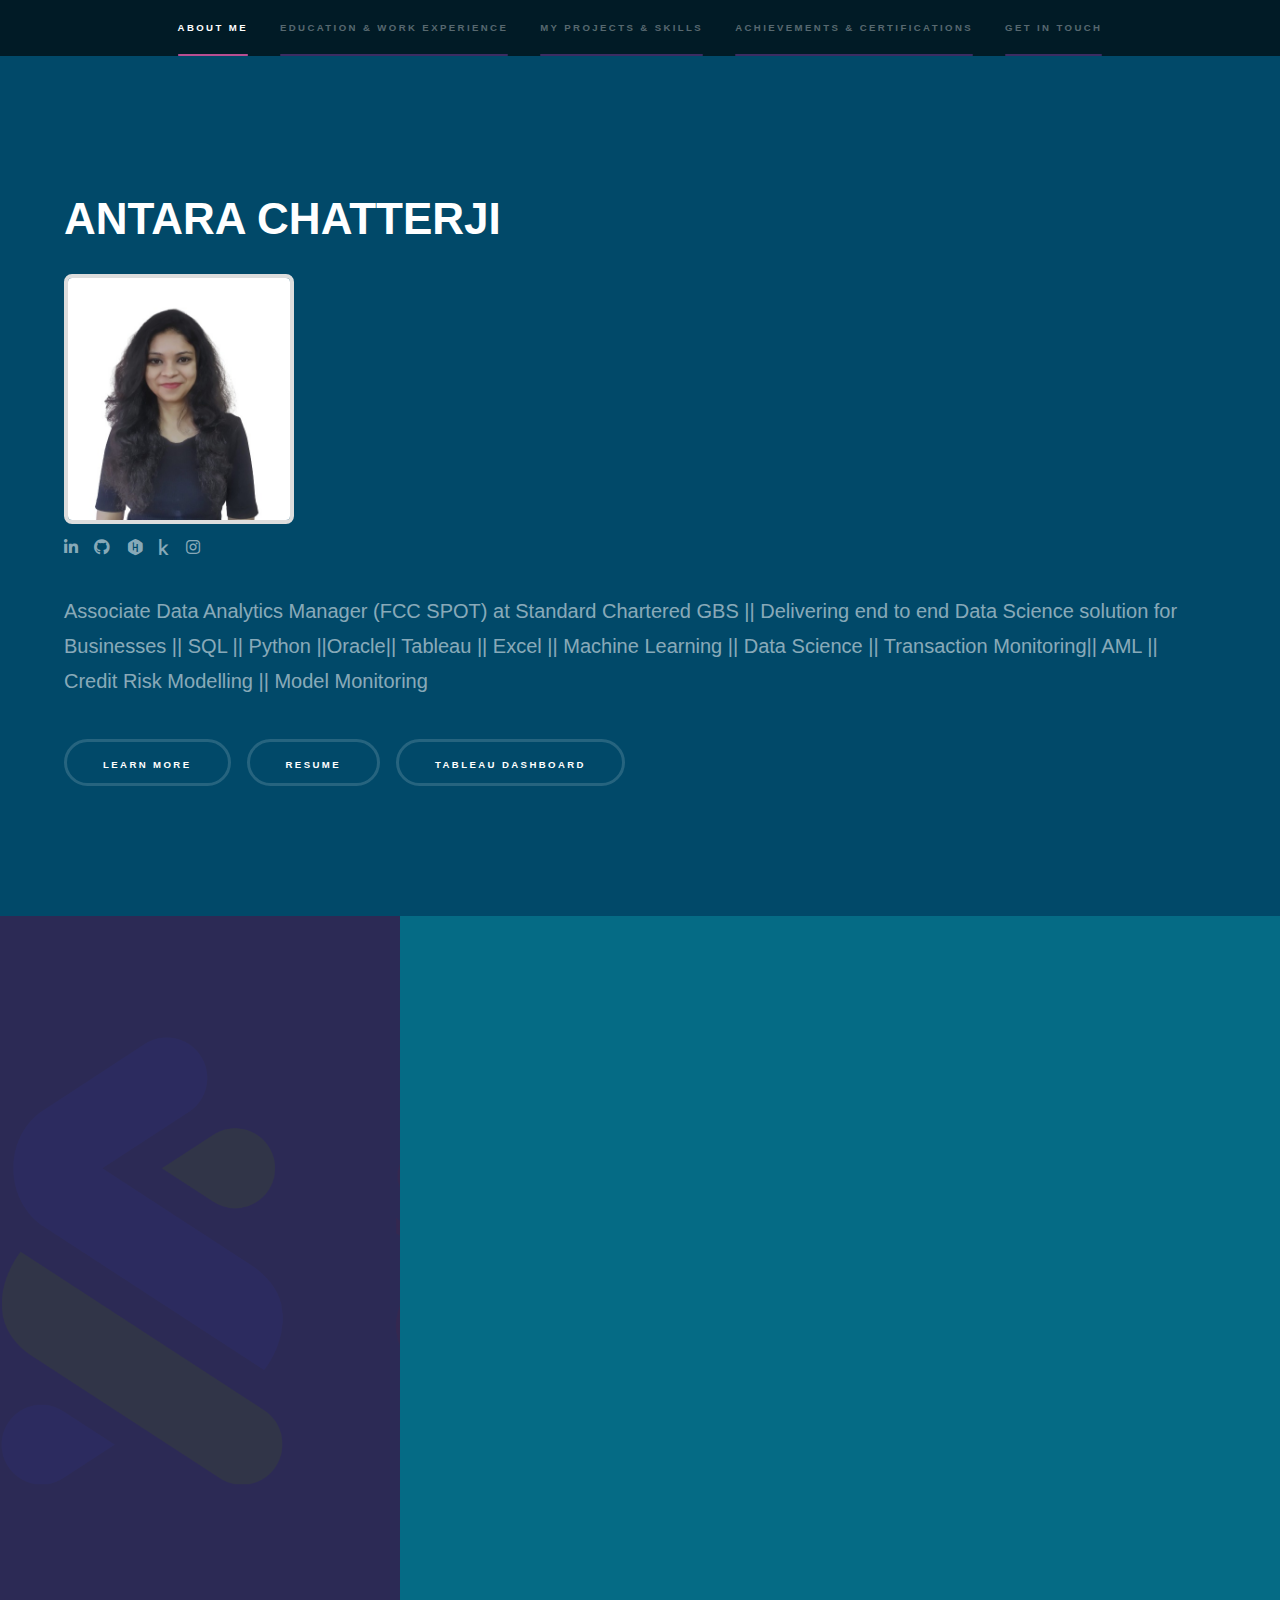
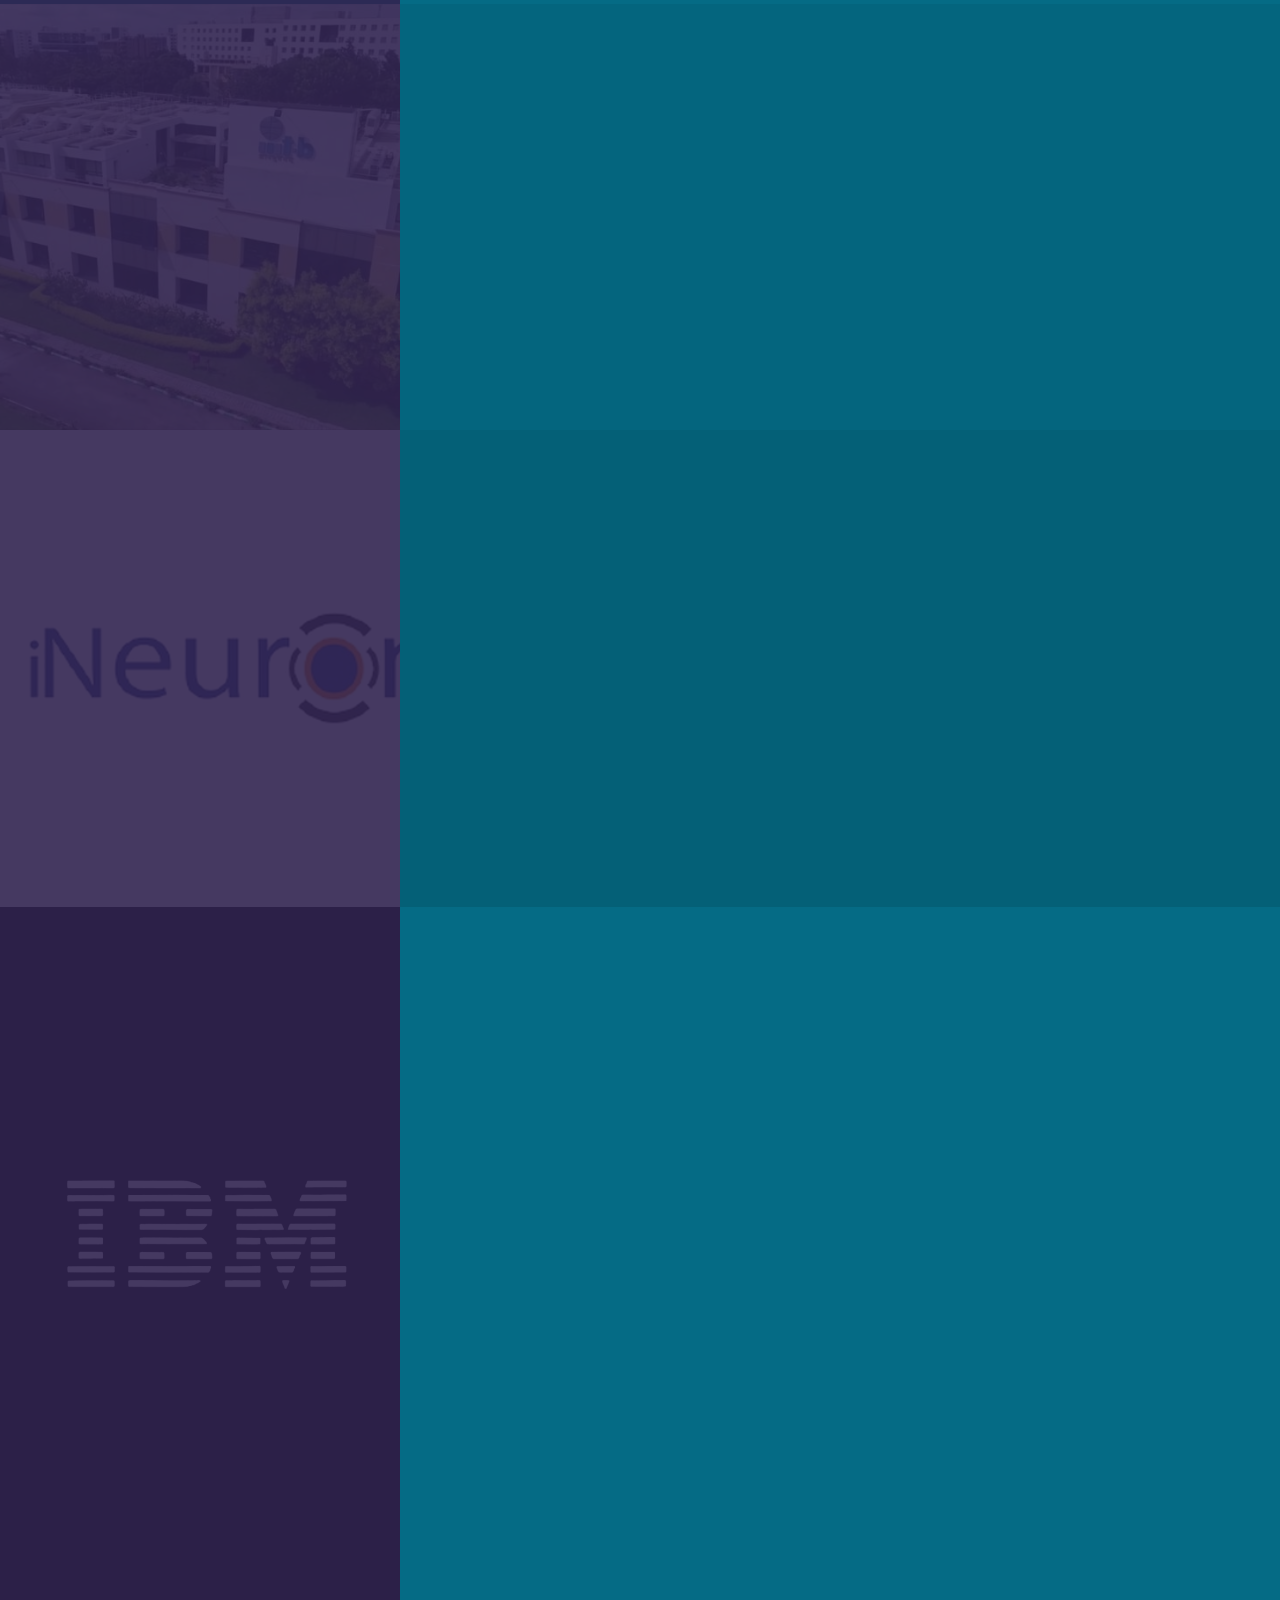
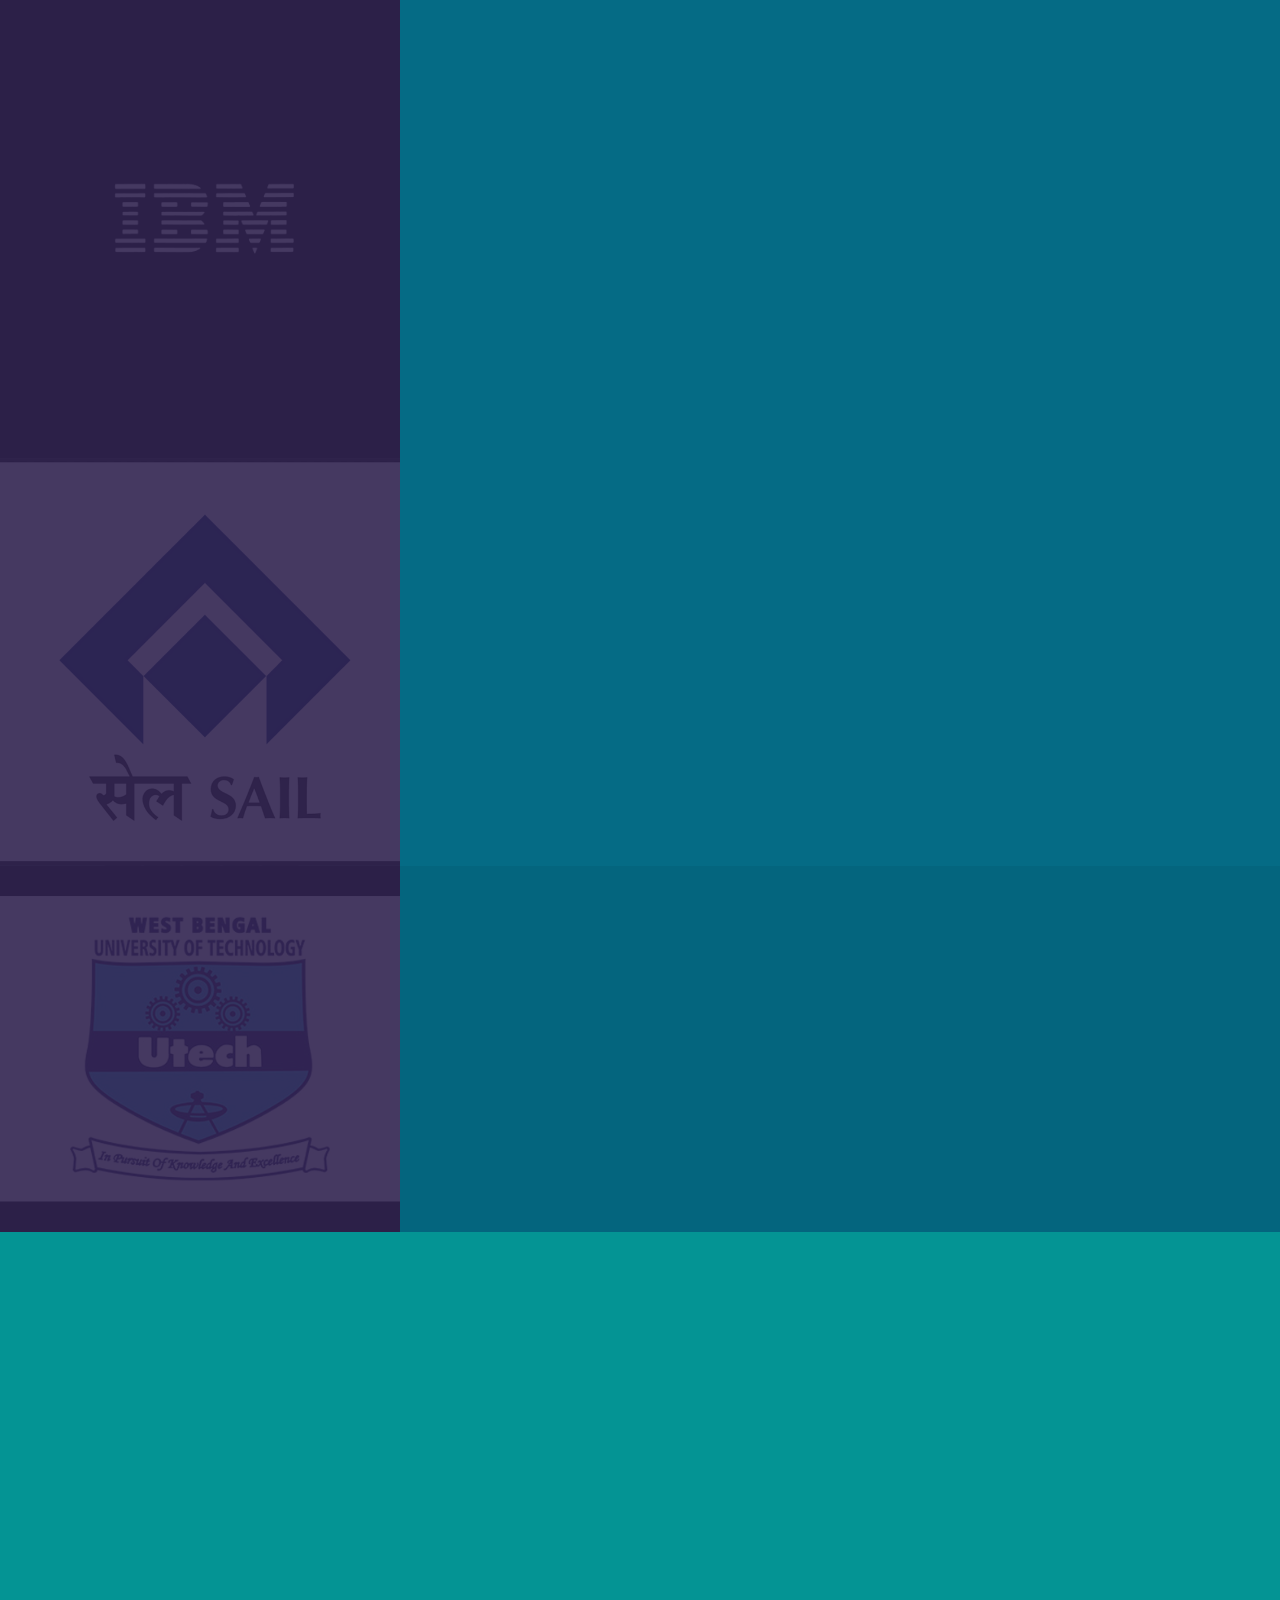
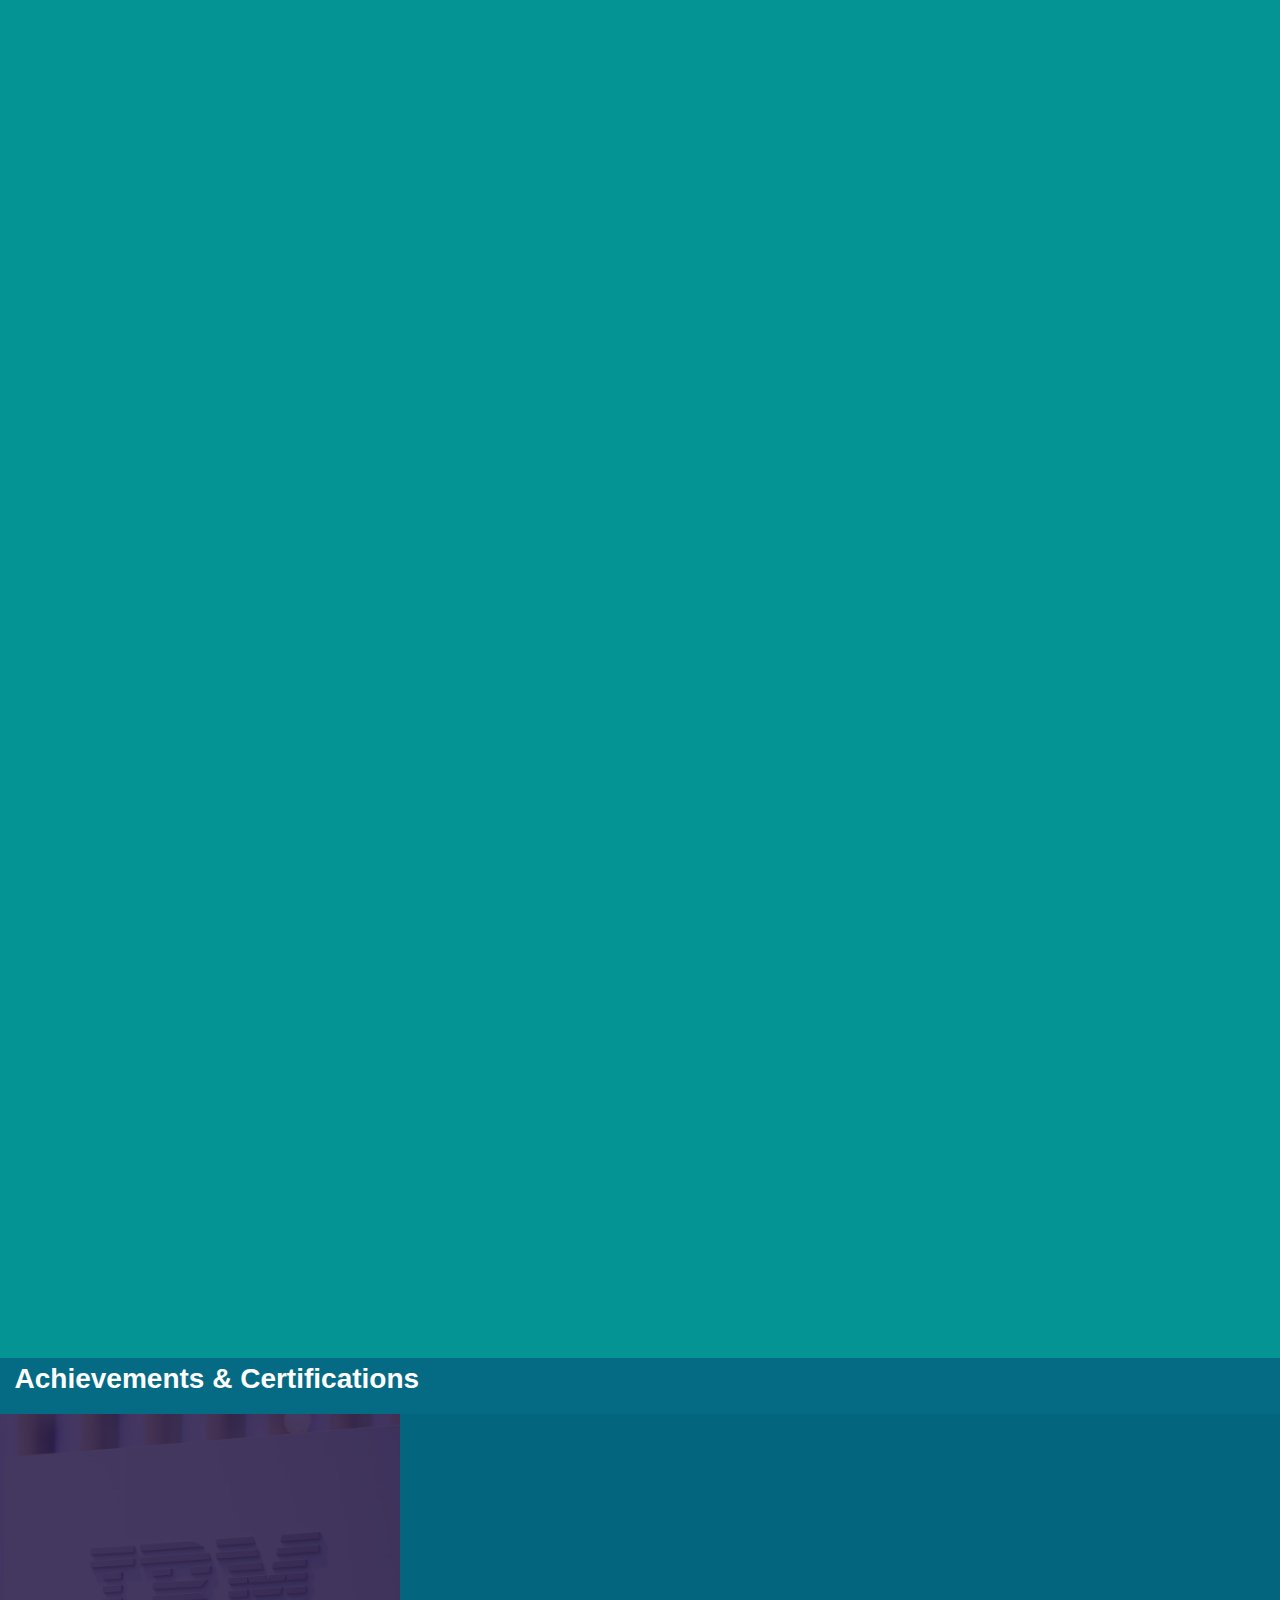
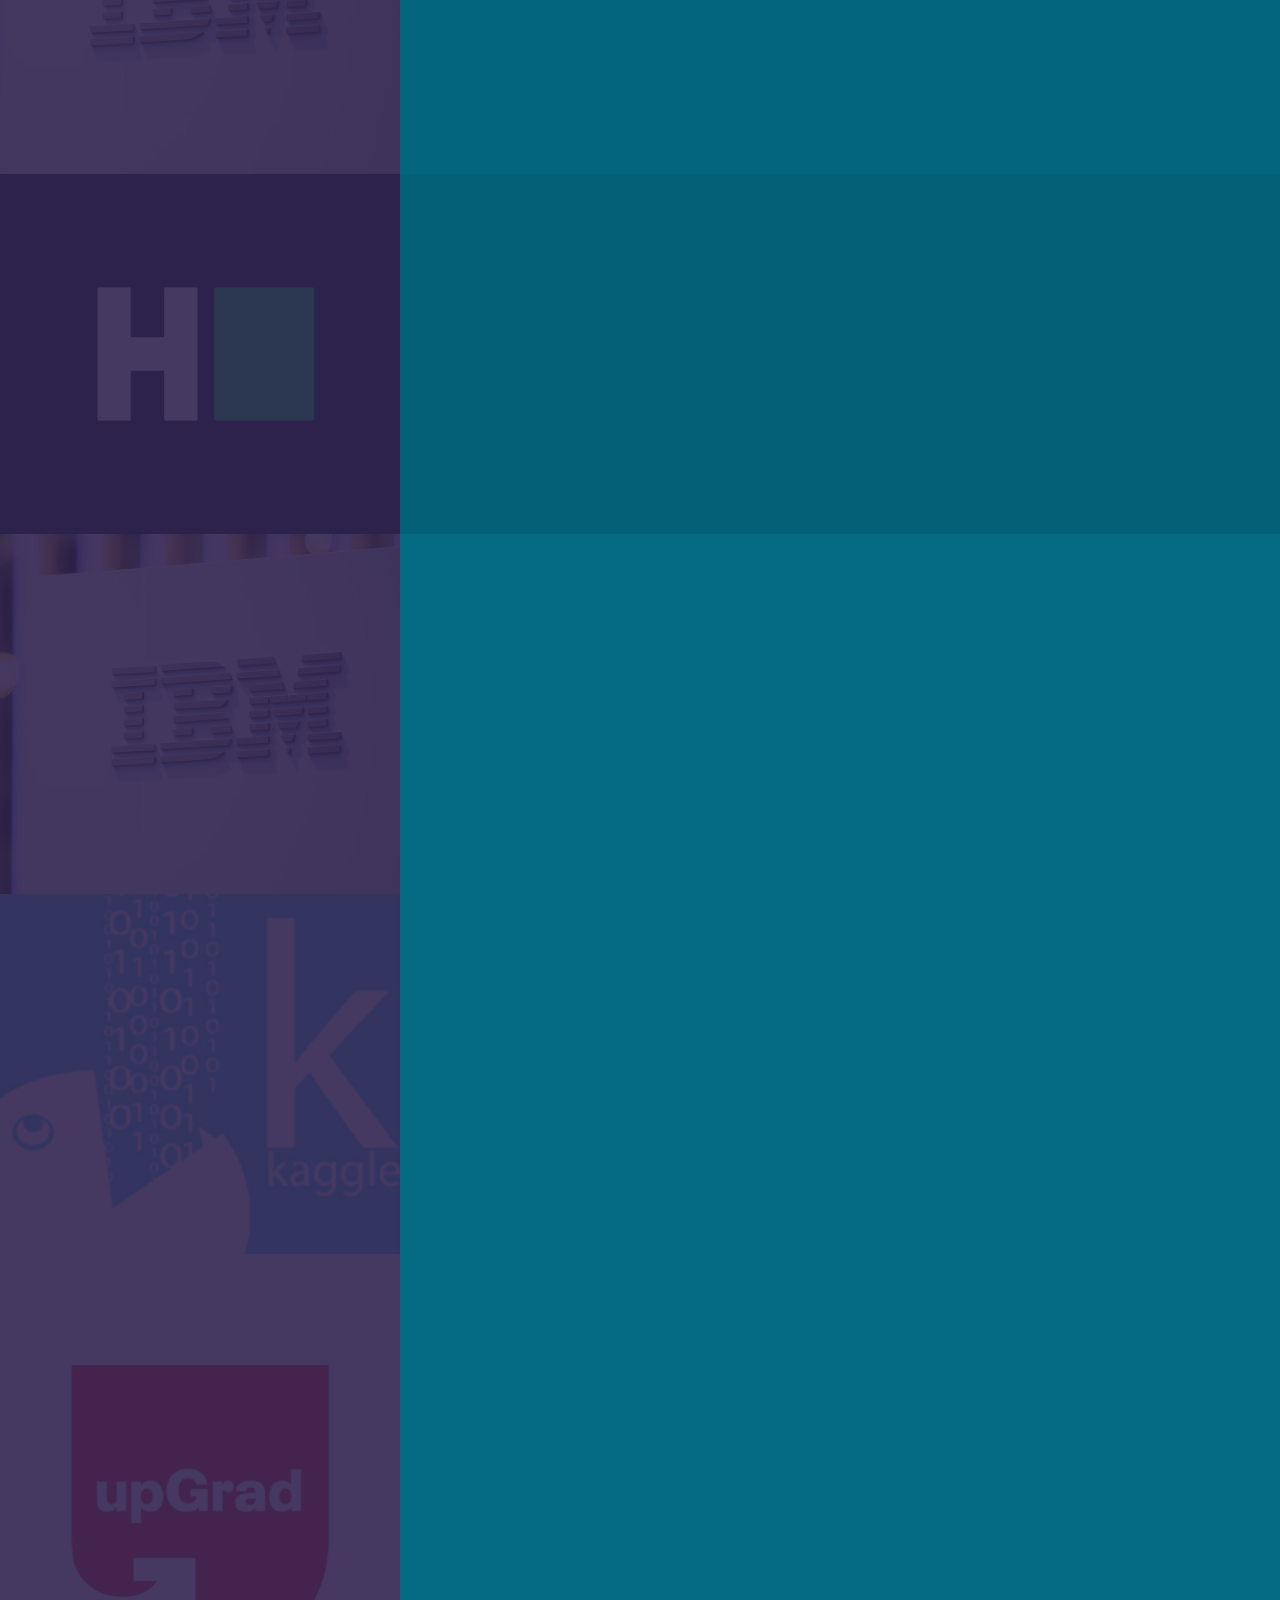
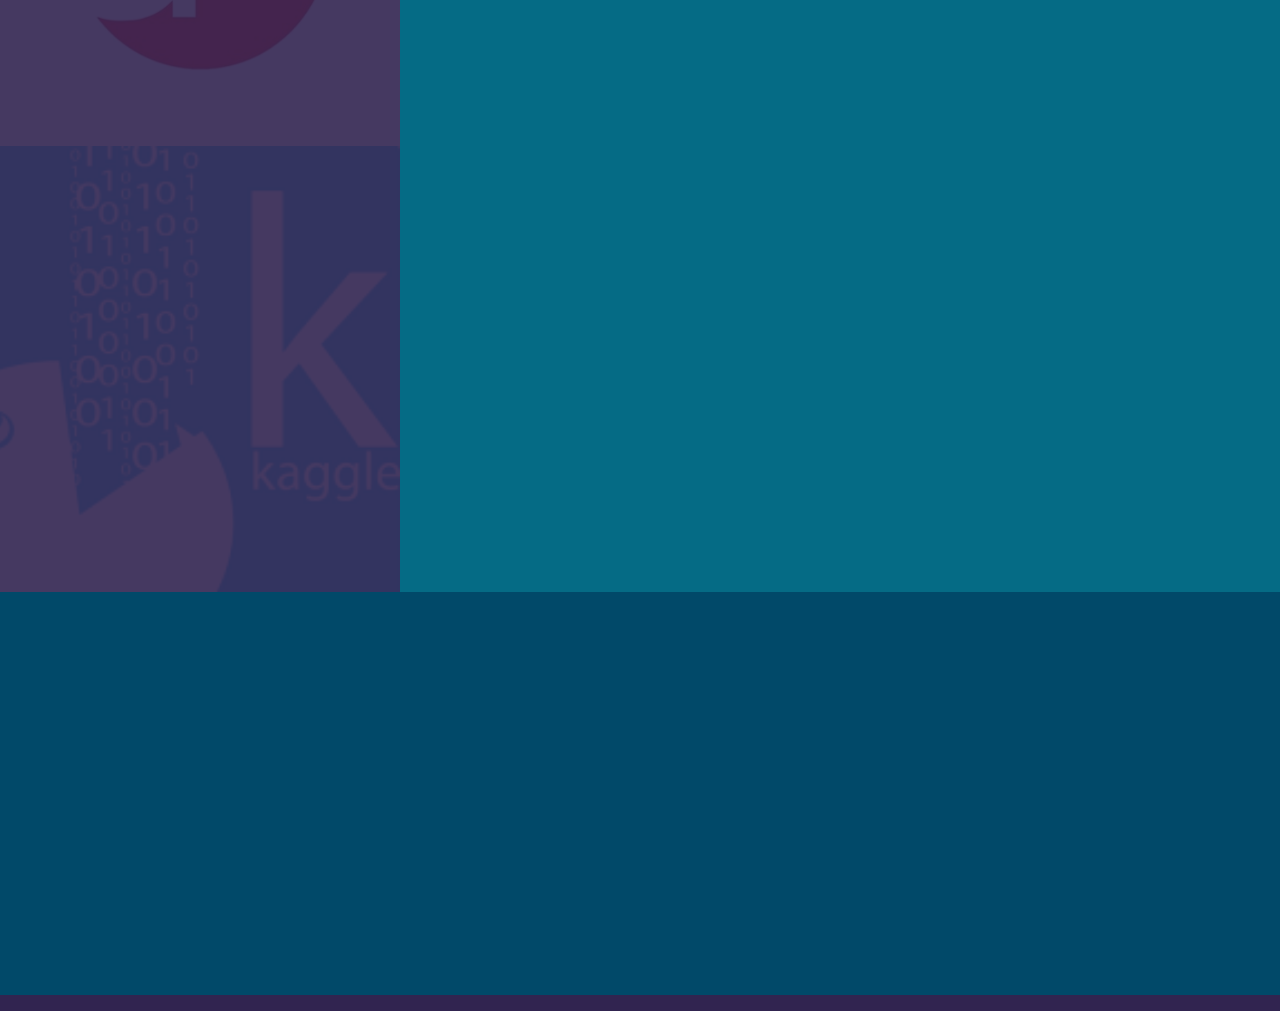
==== index.html @ da2aa03b "Updating" ====
<!DOCTYPE HTML>

<html>
	<head>
		<title>Antara's Portfolio</title>
		<meta charset="utf-8" />
		<meta name="viewport" content="width=device-width, initial-scale=1, user-scalable=no" />
		
		<link rel="stylesheet" href="assets/css/main.css" />
		<link rel="icon" href="images/portfolio.jpg" type="image/icon type">
		<link rel="stylesheet" href="assets/css/style.css" />
		<noscript><link rel="stylesheet" href="assets/css/noscript.css" /></noscript>
	</head>
	<body class="is-preload">
		
		<!-- Sidebar -->
			<section id="sidebar">
				<div class="inner">
					
					<nav>
						<ul>
							<li><a href="#intro">About Me</a></li>
							<li><a href="#one">Education & Work Experience</a></li>
							<li><a href="#two">My Projects & Skills</a></li>
							<li><a href="#three">Achievements & Certifications</a></li>
							
							<li><a href="#four">Get in touch</a></li>
							
						</ul>
					</nav>
			
				</div>
			</section>

		<!-- Wrapper -->
			<div id="wrapper">
				
				<!-- Intro -->
					<section id="intro" class="wrapper style1 fullscreen fade-up">
						<div class="inner">
							<ul class="circles">
								<li></li>
								<li></li>
								<li></li>
								<li></li>
								<li></li>
								<li></li>
								<li></li>
								<li></li>
								<li></li>
								<li></li>
							</ul><h1>ANTARA CHATTERJI</h1>
							
							<img src="images/IMG_20220223_152316-removebg-preview.jpg" alt="mypicture" width =230 height=250 class="helomyimage">
							
								<ul class="contact">
		
								<li>
									<!-- <h3>Contact Me</h3> -->
									<ul class="icons">
										<!-- <li><a href="#" class="icon brands fa-twitter"><span class="label">Twitter</span></a></li> -->
										<li><a href="https://www.linkedin.com/in/antara-chatterji/" target="_blank" class="icon brands fa-linkedin-in"><span class="label">LinkedIn</span></a></li>
										<li><a href="https://github.com/AntaraChat?tab=repositories" target="_blank" class="icon brands fa-github"><span class="label">GitHub</span></a></li>
										<li><a href="https://www.hackerrank.com/antrachat00" target="_blank" class="icon brands fa-hackerrank"><span class="label">HackerRank</span></a></li>
										<li><a href="https://www.kaggle.com/antarachatterji" target="_blank" class="icon brands fa-kaggle"><span class="label">Kaggle</span></a></li>
										<li><a href="https://www.instagram.com/antarachatterji/" target="_blank" class="icon brands fa-instagram"><span class="label">Instagram</span></a></li>
										
										

									</ul>
								</li></ul>
							
							<p > Associate Data Analytics Manager (FCC SPOT) at Standard Chartered GBS || Delivering end to end Data Science solution for Businesses || SQL || Python ||Oracle|| Tableau || Excel || Machine Learning || Data Science || Transaction Monitoring|| AML || Credit Risk Modelling || Model Monitoring</p>
							<ul class="actions">
								<li><a href="#one" class="button scrolly">Learn more</a></li>
								<li><a href="https://drive.google.com/file/d/1FrLC6c9safQ3yY6E0Qpif9H_pUKtM1zg/view?usp=share_link" target="_blank" class="button scrolly">Resume</a></li>
							<li><a href="https://public.tableau.com/app/profile/antara.chatterji" class="button scrolly">Tableau Dashboard</a></li>
							</ul>
						
						
						</div>
					</section>

				<!-- One -->
					<section id="one" class="wrapper style2 spotlights">
						<section>
							<a target="_blank" class="image"><img src="images/Standard-Chartered-logo.png" alt="" data-position="5% 5%" /></a>
							<div class="content">
								<div class="inner">
									<h2>Standard Chartered GBS: Associate Data Analytics Manager (FCC SPOT) , Bangalore</h2>
									<p>
										<ul>
										<li><b>Duration: Jun 2022 - Present</b></li>
										<li>Developed newer analytics methods to enhance Optimisation ML model development process, led to an increase in 5% more SARs being promoted to cases with 65% AUC.</b></li>
										<li>Using SQL to extract 1000000+ data for processes such as threshold tuning, reconciliation, segmentation, optimisation etc. associated with the Transaction Monitoring function.</b></li>
										<li>Tracking and remediation of investigation related regulatory findings using Python scripts										
   </b></li>                                                                    <li>Conducting Out of Sample testing (using Logistic Regression models) to monitor topological shift (PSI/CSI), missed SARs and Model Performance in Production for over 13 countries.</b></li>
										<li>Engaging Advisory teams on Product Risk Assessment reviews, outlining transaction monitoring coverage against products and rationale for deviations</b> </li> 
										<li>Providing guidance to Upstream Governance Committees in understanding technical and AML detection related aspects of Transaction Monitoring systems pertinent to a country </b></li> 
</ul>
									</p>
									<ul class="actions">
										<li><a href="" target="_blank"class="button">View Offer Letter</a></li>
									</ul>
								</div>
							</div>
						</section>
						<section>
							<a target="_blank" class="image"><img src="images/IIITB.jpg"  alt="" data-position="center center" /></a>
							<div class="content">
								<div class="inner">
									<h2>International Institute of Information Technology , Bangalore </h2>
									<p><b>
										Executive Post Graduation Diploma in Data Science for Working Professionals<br>
										(Specialized in Business Intelligence & Data Analytics)<br>
										Duration: Apr 2021 - May 2022
										<br>
										CGPA : 3.65/4.00
										<br></b>
									
									</p>
									<ul class="actions">
										<li><a href="https://drive.google.com/file/d/1XZEYQTh6iZ2F92Uoy4FHUETCuvGzkqeg/view?usp=share_link" target="_blank"class="button">View Certificate</a></li>
<!-- 										<li><a href="https://drive.google.com/file/d/1fAgro1yM2-MpBuLW1XUVgOc9N_8QRNGK/view?usp=share_link" target="_blank"class="button">View Marksheet</a></li><br> -->
							
									<br> <br><li><a href="#two" target="_blank"class="button">Relevant Projects</a></li>
									</ul>
								</div>
							</div>
						</section>
						
							
						
						<section>
							<a target="_blank" class="image"><img src="images/Internship2.jpg" alt="" data-position="5% 5%" /></a>
							<div class="content">
								<div class="inner">
									<h2>iNeuron Intelligence Pvt. Ltd. , Bangalore</h2>
									<p>
										<ul>
											<li><b>Duration: Dec 2021 - Feb 2022 </b></li>
										<li>
										<b>Role: Business Intelligence Intern</b> </li>
										<li>
										<b>Currently working on the Customer Personality Analysis Project using Clustering Models</b> </li>									<li> 
										<b> Target is to deploy an ML model to analyze the behaviours and concerns of different types of customers that'll help a business modify products according to their customer needs</b> </li> 
										</ul>
									</p>
									<ul class="actions">
										<li><a href="https://drive.google.com/file/d/1y-TX_aHudwXj3mmJ6GJ-_rj4OoKvFKop/view?usp=sharing" target="_blank"class="button">View Offer Letter</a></li>
									</ul>
								</div>
							</div>
						</section>

						<section>
							<a target="_blank" class="image"><img src="images/IBM4.png" alt="" data-position="center center" /></a>
							<div class="content">
								<div class="inner">
									<h2>IBM :Application Developer (Analyst)</h2>
									<p>
										<ul>
											<li><b>Duration: Apr 2019 - Mar 2020</b></li>
											
										<li> <b>Handled the server vulnerability management for over 1000+ Critical Bank's servers and have successfully led teams for
											the same</b></li>
										<li><b> Awarded IBM Manager's choice award 2H 2019: for handling client's risk based server vulnerability management for over 1000+ Critical Bank's (Top 5 Bank in Canada) server,increasing the team size by 3 folds in 2 years</b></li>
										<li>
											<b>Have successfully led teams to develop effective strategies for the Risk & Compliance Team to tackle 1000000+ security threats in Bank's critical SAP, Database and OS servers, reduced risk by 20%</b></li>
										<li><b>Analyzed and drafted comprehensive vulnerability assessment reports in weekly meetings with
											various stakeholders and application developers, reduced discussion time by 30%</b></li>
										<li>
										<b>Worked closely with Stakeholders,Senior Technology Officers, System Administrators , Database Administrators, Application
											developers , ETL Developers to promote best practices in network and software security</b></li>
										
                                      </ul>
									</p>
									<ul class="actions">
										<li><a href="https://drive.google.com/file/d/1fB6vrRdqJLblZmsd0GRuWZdE4Shxg98l/view?usp=sharing" target="_blank" class="button">Experience Letter</a></li>
										
											<li><a href="https://drive.google.com/file/d/1aDhwoQhAqmXI3cJ9JhCYGdk5vA_2nHVc/view?usp=sharing" class="button" target="_blank">Awards & recognitions</a></li>
										</ul>
										
									
								</div>
							</div>
						</section>

						<section>
							<a class="image"><img src="images/IBM4.png" alt="" data-position="top center" /></a>
							<div class="content">
								<div class="inner">
									<h2>IBM : Application Developer</h2>
									<p>
										<ul>
											<li><b>Duration : Apr 2018 - Mar 2019</b></li>
											<li> <b>Worked on SQL Injection prevention, which was a web security vulnerability
												that was reported on the bank's website through the Veracode scanner</b></li>
											<li><b>Used various methods like parameterized query, mitigating the vulnerability, etc. to remediate the
												vulnerability which helped to reduce 23% of the vulnerabilities reported.</b></li>
											<!-- <li></li>
											<li><b></b> </li> -->
										</ul>
									</p>
									<ul class="actions">
										<li><a href="https://drive.google.com/file/d/1fB6vrRdqJLblZmsd0GRuWZdE4Shxg98l/view?usp=sharing" target="_blank" class="button">Experience Letter</a></li>
										<li><a href="https://drive.google.com/file/d/1l8FaZhUPbjzZaP9lrKAU1mljLAKcwasf/view?usp=sharing" class="button" target="_blank">Awards & recognitions</a></li>
									</ul>
								</div>
							</div>
						</section>
					</section>
					
	<section id="one" class="wrapper style2 spotlights">
						<section>
							<a target="_blank" class="image"><img src="images/SAIL.png" alt="" data-position="center center" /></a>
							<div class="content">
								<div class="inner">
									<h2>Steel Authority of India, Ranchi</h2>
									<p><b>
										Web Developer Intern</b></p>
										<p>
											<ul>
												<li><b>Duration : Dec 2015 - Jan 2016</b></li>
												<li> <b>Had designed a webpage using javascript, css, HTML, Bootstrap under the guidance of Research & Development Centre for Iron & Steel, SAIL, Ranchi</b></li>
											
												<!-- <li><b></b> </li> -->
											</ul>
										</p>
									
									
									<ul class="actions">
										<li><a href="https://drive.google.com/file/d/1rTJuNwY8w4ks34LxJ8oSx6Fuvoq1tHIo/view?usp=sharing" target="_blank"class="button">Certificate</a></li>
										<li><a href="https://drive.google.com/file/d/16g6ExrzZ2o5Lxiq13kNu58gIvU11MG4l/view?usp=sharing" target="_blank"class="button">Project Report</a></li>
									</ul>
								</div>
							</div>
						</section>
	<section>
							<a target="_blank" class="image"><img src="images/makaut.jpg" alt="" data-position="top center" /></a>
							<div class="content">
								<div class="inner">
									<h2>West Bengal University of Technology, Durgapur</h2>
									<p>
										<ul>
											<li><b>Duration - Aug 2013 - Aug 2017</b></li>
										<li>
										<b> Specialization : Computer Science Engineering</b> </li>
										<li>
										<b>CGPA : 8.33/10.00</b> </li>
										<!-- <li> -->
										<!-- <b></b> </li> -->
										</ul>
									</p>
									<ul class="actions">
										<li><a href="https://drive.google.com/file/d/1MBzk4eDVmI9tXC_nNTQJz3DFPuq7-3yi/view?usp=sharing" target="_blank"class="button">View Transcript</a></li>
									</ul>
								</div>
							</div>
						</section>
</section>
				<!-- Two -->
					<section id="two" class="wrapper style3 fade-up">
						<div class="inner">
							<h2>My Skills</h2>
							<div>
							<h3>Languages</h3> <p><b>Python for Data Science , Advanced SQL , Hive</b></p>

							<h3>Tools</h3> <p><b>Tableau, Advanced Excel , AWS Cloud , Hadoop , Jupyter Notebook , Microsoft Workbench</b></p>

							<h3>Skills</h3> <p><b>Big Data , Machine Learning , Data Storytelling , Verbal communication, Statistics , Action Oriented,    Presentation, Reporting, Exploratory Data Analysis , Data Visualization , Data Modelling , Data Cleaning , Data Mining , Analytics , High level Writing Skills , Analytical Thinker , Business Intelligence.</b></p>
							</div>

							<h2>Personal Projects</h2>
							
							<div class="features">
								<section>
									<span class="icon solid major fa-code"></span>
									<a href="https://github.com/AntaraChat/Pre-Post-Covid-Airbnb-Property-Analysis" target="_blank"><h3>Airbnb Property Analysis (Pre & Post Covid)</h3></a>
									<p>A collaborative project done to analysis and suggest measures to improve the declining revenue of a company dealing with lodging and homestays using Python, Tableau & Data Storytelling Principles</p>
								</section>
								
								<section>
									<span class="icon solid major fa-code"></span>
									<a href="https://github.com/AntaraChat/Lead_Score_Case_Study" target="_blank"><h3>Lead Score Predictor</h3></a>
									<p>Used Data Science and Supervised Machine Learning (Predictive Modelling,Logistic Regression) to predict convertable leads for X education Company (Done using Python libraries for Machine learning)</p>
								</section>
								<section>
									<span class="icon solid major fa-code"></span>
									<a href="https://github.com/AntaraChat/Bike_Sharing_Case_Study" target="_blank"><h3>Bike Sharing Demand Predictor</h3></a>
									<p>Used Data Science and Supervised Machine Learning (Predictive Modelling,Linear Regression,Feature Engineering) to predict the bike sharing demand, based on given features (Done using Python libraries for Machine learning)</p>
								</section>
								<section>
									<span class="icon solid major fa-code"></span>
									<a href="https://github.com/AntaraChat/IPL_Match_Analysis_Tableau" target="_blank"><h3>IPL Match Analysis using Tableau Dashboards</h3></a>
									<p>A detailed Analysis of 12 years of IPL Match data using Tableau dashboards ( Player Statistics , Team Statistics , Match Statistics ) 
									</p>
								</section>
									
								<section>
									<span class="icon solid major fa-code"></span>
									<a href="https://github.com/AntaraChat/Bank_Loan_Defaulter_Case_Study" target="_blank"><h3>Bank Loan Defaulter Analyzer using Python</h3></a>
									<p>This case study aims to give an idea of applying EDA in a real business scenario. This case study is intended to develop a basic understanding of risk analytics in banking and financial services and understand how data is used to minimise the risk of losing money while lending to customers.</p>
								</section>
								
								
								<section>
									<span class="icon solid major fa-code"></span>
									<a href="https://github.com/AntaraChat/SQL---IMDb-Movie-Analysis" target="_blank"><h3>IMDb CASE STUDY<br> Exploratory Data Analysis using Advanced SQL</h3></a>
									<p>A case study done using Advanced SQL queries to perform Exploratory Data Analysis on the given dataset </p>
								</section>
								<section>
									<span class="icon solid major fa-code"></span>
									<a href="https://github.com/AntaraChat/Advanced_Excel_E-Commerce_Data_Analysis" target="_blank"><h3>Advanced Excel : E-Commerce Data Analysis</h3></a>
									<p>A case study done using Advanced Excel to perform Exploratory Data Analysis on the given dataset.</p>
								</section>
								<section>
									<span class="icon solid major fa-code"></span>
									<a href="https://github.com/AntaraChat/Hive_Sales_Case_Study" target="_blank"><h3>E-Commerce Sales Data Analysis using Hive</h3></a>
									<p>A Sales Case Study done using EMR clusters and S3 in the AWS cloud. Also, used concepts like Big Data, Hadoop and Hive to optimize queries and complete the Case Study</p>
								</section>

								
							</div>
							<ul class="actions">
								<li><a href="otherprojects.html" target="_blank" class="button">Other Projects(7)</a></li>
							</ul>
						</div>
					</section>

				<!-- Three -->	
				<section id="three" class="wrapper style2 spotlights">
					<h2>  &nbsp; Achievements & Certifications </h2>
						<section>
							
							<a class="image"><img src="images/IBM2.jpg" alt="" data-position=" 80% 10%" /></a>
							<div class="content">
								
								<div class="inner">
									
									<h2>IBM : Manager's Choice Award 2H 2019</h2>
									<p><b>Was nominated twice and Won the Manager's Choice award for my efforts. The team grew by 3
										folds within a span of 2 years
										</b>
									</p>
									<ul class="actions">
										<li><a href="https://drive.google.com/file/d/1aDhwoQhAqmXI3cJ9JhCYGdk5vA_2nHVc/view?usp=sharing" class="button" target="_blank">View Certificate</a></li>
									</ul>
								</div>
							</div>
						</section>
						<section>
							<a class="image"><img src="images/HackerRank_Icon-1000px.png" alt="" data-position="center center" /></a>
							<div class="content">
								<div class="inner">
									<h2>Hackerrank Gold Badge : SQL</h2>
									<p><b>
										Skills Learnt</b>: Advanced SQL<br>
										Solved over 40+ Advanced SQL questions given on the Hackerrank portal.
									</p>
									<ul class="actions">
										<li><a href="https://www.hackerrank.com/antrachat00?hr_r=1&badge=sql&stars=5&level=3&social=linkedin" class="button" target="_blank">Badge</a></li>
									</ul>
								</div>
							</div>
						</section>
						<section>
							<a class="image"><img src="images/IBM2.jpg" alt="" data-position="65% 20%" /></a>
							<div class="content">
								<div class="inner">
									<h2>IBM : BB Graduation ceremony Award</h2>
									<p><b>
										 </b>Received a Certificate of Recognition for active participation in the 'BB Graduation CEREMONY' from Learning & Knowledge Department, IBM Bangalore .
									</p>
									<ul class="actions">
										<li><a href="https://drive.google.com/file/d/1l8FaZhUPbjzZaP9lrKAU1mljLAKcwasf/view?usp=sharing" class="button" target="_blank">View Certificate</a></li>
									</ul>
								</div>
							</div>
						</section>
						<section>
							<a class="image"><img src="images/Kaggle.png" alt="" data-position="90% 40%" /></a>
							<div class="content">
								<div class="inner">
									<h2>Kaggle Discussion Expert</h2>
									<p><b>
										
										Current Worldwide Leaderboard<br> Rank 486 out of 262917
									</b>
									</p>
									<ul class="actions">
										<li><a href="https://www.kaggle.com/antarachatterji" class="button" target="_blank">Kaggle</a></li>
									
									
										
									</ul>
								</div>
							</div>
						</section>
						<section>
							<a class="image"><img src="images/upGrad.jpg" alt="" data-position="50% 40%" /></a>
							<div class="content">
								<div class="inner">
									<h2>UpGrad - Python 3 weeks Bootcamp</h2>
									<p><b>
										Joined the 3 weeks long Bootcamp where various concepts of Python were taught:
										
<li>Python - Basic Syntaxes and Data Structures</li>
<li>Python - Programming Constructs & Functions</li>
<li>Python - Basic Pandas</li>
					<li>Python - Advance Pandas</li>
<li>Basics of SQL - Databases, DDL, DML, Basic Syntaxes</li>
<li>Basics of SQL - Joins, Merges, Functions, etc.</li>
									</b>
									</p>
									<ul class="actions">
										<li><a href="https://www.linkedin.com/feed/update/urn:li:activity:6808614180757864448/" class="button" target="_blank">View Certificate</a></li>
									
									
										
									</ul>
								</div>
							</div>
						</section>
						<section>
							<a class="image"><img src="images/Kaggle.png" alt="" data-position="100% 10%" /></a>
							<div class="content">
								<div class="inner">
									<h2>Kaggle : Data Cleaning Course<br> (4 hours)</h2>
									<ul><b>
									Concepts learnt:
									<li>Handling Missing List</li>
									<li>Scaling & Normalization</li>
									<li>Parsing Dates</li>
									<li>Inconsistent Data Entries</li>	
										
									</b>
								</ul>
									<ul class="actions">
										<li><a href="https://drive.google.com/file/d/1Rmn-yiqKQBeeohv8LGQWMITxhWjIfA4V/view?usp=sharing" class="button" target="_blank">View Certificate</a></li>
									
									
										
									</ul>
								</div>
							</div>
						</section>
						
				
				<!-- Five -->
					<section id="four" class="wrapper style1 fade-up">
						<div class="inner">
							<h2>Get in touch</h2>
							<p>I would love to hear from you, connect with me!! </p>
									<ul class="contact">
										
										
										<li>
											<h3>Social</h3>
											<ul class="icons">
												
												<li><a href="https://www.linkedin.com/in/antara-chatterji/" target="_blank" class="icon brands fa-linkedin-in"><span class="label">LinkedIn</span></a></li>
												<li><a href="https://github.com/AntaraChat?tab=repositories" target="_blank" class="icon brands fa-github"><span class="label">GitHub</span></a></li>
												<li><a href="https://www.hackerrank.com/antrachat00" target="_blank" class="icon brands fa-hackerrank"><span class="label">HackerRank</span></a></li>
												<li><a href="https://www.kaggle.com/antarachatterji" target="_blank" class="icon brands fa-kaggle"><span class="label">Kaggle</span></a></li>
												<li><a href="https://www.instagram.com/antarachatterji/" target="_blank" class="icon brands fa-instagram"><span class="label">Instagram</span></a></li>
												<li><a href="https://drive.google.com/file/d/1HkPZYvBlFfVGWmInUGUuuxroTregeDhC/view?usp=sharing" target="_blank">Resume</a></li>
												

											</ul>
										</li>
										<li>
											<h3>Email</h3>
											<a href="mailto:antrachat00@gmail.com">antrachat00@gmail.com</a>
										</li>
									</ul>
								</section>
							</div>
						</div>
					</section>

			</div>

	

		<!-- Scripts -->
			<script src="assets/js/jquery.min.js"></script>
			<script src="assets/js/jquery.scrollex.min.js"></script>
			<script src="assets/js/jquery.scrolly.min.js"></script>
			<script src="assets/js/browser.min.js"></script>
			<script src="assets/js/breakpoints.min.js"></script>
			<script src="assets/js/util.js"></script>
			<script src="assets/js/main.js"></script>

	</body>
</html>
---- assets/css/main.css ----
@import url(fontawesome-all.min.css);



html, body, div, span, applet, object,
iframe, h1, h2, h3, h4, h5, h6, p, blockquote,
pre, a, abbr, acronym, address, big, cite,
code, del, dfn, em, img, ins, kbd, q, s, samp,
small, strike, strong, sub, sup, tt, var, b,
u, i, center, dl, dt, dd, ol, ul, li, fieldset,
form, label, legend, table, caption, tbody,
tfoot, thead, tr, th, td, article, aside,
canvas, details, embed, figure, figcaption,
footer, header, hgroup, menu, nav, output, ruby,
section, summary, time, mark, audio, video {
	margin: 0;
	padding: 0;
	border: 0;
	font-size: 100%;
	font: inherit;
	vertical-align: baseline;}

article, aside, details, figcaption, figure,
footer, header, hgroup, menu, nav, section {
	display: block;}

body {
	line-height: 1;
}

ol, ul {
	list-style: none;
}

blockquote, q {
	quotes: none;
}

	blockquote:before, blockquote:after, q:before, q:after {
		content: '';
		content: none;
	}

table {
	border-collapse: collapse;
	border-spacing: 0;
}

body {
	-webkit-text-size-adjust: none;
}

mark {
	background-color: transparent;
	color: inherit;
}

input::-moz-focus-inner {
	border: 0;
	padding: 0;
}

input, select, textarea {
	-moz-appearance: none;
	-webkit-appearance: none;
	-ms-appearance: none;
	appearance: none;
}

#myBtn {
    display: none; /* Hidden by default */
    position: fixed; /* Fixed/sticky position */
    bottom: 20px; /* Place the button at the bottom of the page */
    right: 30px; /* Place the button 30px from the right */
    z-index: 99; /* Make sure it does not overlap */
    border: none; /* Remove borders */
    outline: none; /* Remove outline */
    background-color: blue; /* Set a background color */
    color: white; /* Text color */
    cursor: pointer; /* Add a mouse pointer on hover */
    padding: 15px; /* Some padding */
    border-radius: 10px; /* Rounded corners */
    font-size: 18px; /* Increase font size */
}

#myBtn:hover {
    background-color: #555; /* Add a dark-grey background on hover */
}



/* Basic */

	@-ms-viewport {
		width: device-width;
	}

	body {
		-ms-overflow-style: scrollbar;
	}

	@media screen and (max-width: 480px) {

		html, body {
			min-width: 320px;
		}

	}

	html {
		box-sizing: border-box;
	}

	*, *:before, *:after {
		box-sizing: inherit;
	}

	body {
		background: #312450;
	}

		body.is-preload *, body.is-preload *:before, body.is-preload *:after {
			-moz-animation: none !important;
			-webkit-animation: none !important;
			-ms-animation: none !important;
			animation: none !important;
			-moz-transition: none !important;
			-webkit-transition: none !important;
			-ms-transition: none !important;
			transition: none !important;
		}

/* Type */

	body, input, select, textarea {
		color: rgba(255, 255, 255, 0.55);
		font-family: Arial, Helvetica, sans-serif;
		font-size: 16.5pt;
		font-weight: normal;
		line-height: 1.75;
	}

		@media screen and (max-width: 1680px) {

			body, input, select, textarea {
				font-size: 13pt;
			}

		}

		@media screen and (max-width: 1280px) {

			body, input, select, textarea {
				font-size: 12pt;
			}

		}

		@media screen and (max-width: 360px) {

			body, input, select, textarea {
				font-size: 11pt;
			}

		}

	a {
		-moz-transition: color 0.2s ease, border-bottom-color 0.2s ease;
		-webkit-transition: color 0.2s ease, border-bottom-color 0.2s ease;
		-ms-transition: color 0.2s ease, border-bottom-color 0.2s ease;
		transition: color 0.2s ease, border-bottom-color 0.2s ease;
		border-bottom: dotted 1px rgba(255, 255, 255, 0.35);
		color: inherit;
		text-decoration: none;
	}

		a:hover {
			border-bottom-color: transparent;
			color: #ffffff;
		}

	strong, b {
		color: #ffffff;
		font-weight: bold;
	}

	em, i {
		font-style: italic;
	}

	p {
		margin: 0 0 2em 0;
	}

	h1, h2, h3, h4, h5, h6 {
		color: #ffffff;
		font-weight: bold;
		line-height: 1.5;
		margin: 0 0 0.5em 0;
	}

		h1 a, h2 a, h3 a, h4 a, h5 a, h6 a {
			color: inherit;
			text-decoration: none;
		}

	h1 {
		font-size: 2.75em;
	}

		h1.major {
			margin: 0 0 1.3em 0;
			position: relative;
			padding-bottom: 0.35em;
		}

			h1.major:after {
				background-image: -moz-linear-gradient(to right, #5e42a6, #b74e91);
				background-image: -webkit-linear-gradient(to right, #5e42a6, #b74e91);
				background-image: -ms-linear-gradient(to right, #5e42a6, #b74e91);
				background-image: linear-gradient(to right, #5e42a6, #b74e91);
				-moz-transition: max-width 0.2s ease;
				-webkit-transition: max-width 0.2s ease;
				-ms-transition: max-width 0.2s ease;
				transition: max-width 0.2s ease;
				border-radius: 0.2em;
				bottom: 0;
				content: '';
				height: 0.05em;
				position: absolute;
				right: 0;
				width: 100%;
			}

	h2 {
		font-size: 1.75em;
	}

	h3 {
		font-size: 1.1em;
	}

	h4 {
		font-size: 1em;
	}

	h5 {
		font-size: 0.8em;
	}

	h6 {
		font-size: 0.6em;
	}

	@media screen and (max-width: 736px) {

		h1 {
			font-size: 2em;
		}

		h2 {
			font-size: 1.25em;
		}

		h3 {
			font-size: 1em;
		}

		h4 {
			font-size: 0.8em;
		}

		h5 {
			font-size: 0.6em;
		}

		h6 {
			font-size: 0.6em;
		}

	}

	sub {
		font-size: 0.8em;
		position: relative;
		top: 0.5em;
	}

	sup {
		font-size: 0.8em;
		position: relative;
		top: -0.5em;
	}

	blockquote {
		border-left: solid 4px rgba(255, 255, 255, 0.15);
		font-style: italic;
		margin: 0 0 2em 0;
		padding: 0.5em 0 0.5em 2em;
	}

	code {
		background: rgba(255, 255, 255, 0.05);
		border-radius: 0.25em;
		border: solid 1px rgba(255, 255, 255, 0.15);
		font-family: "Courier New", monospace;
		font-size: 0.9em;
		margin: 0 0.25em;
		padding: 0.25em 0.65em;
	}

	pre {
		-webkit-overflow-scrolling: touch;
		font-family: "Courier New", monospace;
		font-size: 0.9em;
		margin: 0 0 2em 0;
	}

		pre code {
			display: block;
			line-height: 1.75em;
			padding: 1em 1.5em;
			overflow-x: auto;
		}

	hr {
		border: 0;
		border-bottom: solid 1px rgba(255, 255, 255, 0.15);
		margin: 2em 0;
	}

		hr.major {
			margin: 3em 0;
		}

	.align-left {
		text-align: left;
	}

	.align-center {
		text-align: center;
	}

	.align-right {
		text-align: right;
	}

/* Row */

	.row {
		display: flex;
		flex-wrap: wrap;
		box-sizing: border-box;
		align-items: stretch;
	}

		.row > * {
			box-sizing: border-box;
		}

		.row.gtr-uniform > * > :last-child {
			margin-bottom: 0;
		}

		.row.aln-left {
			justify-content: flex-start;
		}

		.row.aln-center {
			justify-content: center;
		}

		.row.aln-right {
			justify-content: flex-end;
		}

		.row.aln-top {
			align-items: flex-start;
		}

		.row.aln-middle {
			align-items: center;
		}

		.row.aln-bottom {
			align-items: flex-end;
		}

		.row > .imp {
			order: -1;
		}

		.row > .col-1 {
			width: 8.33333%;
		}

		.row > .off-1 {
			margin-left: 8.33333%;
		}

		.row > .col-2 {
			width: 16.66667%;
		}

		.row > .off-2 {
			margin-left: 16.66667%;
		}

		.row > .col-3 {
			width: 25%;
		}

		.row > .off-3 {
			margin-left: 25%;
		}

		.row > .col-4 {
			width: 33.33333%;
		}

		.row > .off-4 {
			margin-left: 33.33333%;
		}

		.row > .col-5 {
			width: 41.66667%;
		}

		.row > .off-5 {
			margin-left: 41.66667%;
		}

		.row > .col-6 {
			width: 50%;
		}

		.row > .off-6 {
			margin-left: 50%;
		}

		.row > .col-7 {
			width: 58.33333%;
		}

		.row > .off-7 {
			margin-left: 58.33333%;
		}

		.row > .col-8 {
			width: 66.66667%;
		}

		.row > .off-8 {
			margin-left: 66.66667%;
		}

		.row > .col-9 {
			width: 75%;
		}

		.row > .off-9 {
			margin-left: 75%;
		}

		.row > .col-10 {
			width: 83.33333%;
		}

		.row > .off-10 {
			margin-left: 83.33333%;
		}

		.row > .col-11 {
			width: 91.66667%;
		}

		.row > .off-11 {
			margin-left: 91.66667%;
		}

		.row > .col-12 {
			width: 100%;
		}

		.row > .off-12 {
			margin-left: 100%;
		}

		.row.gtr-0 {
			margin-top: 0;
			margin-left: 0em;
		}

			.row.gtr-0 > * {
				padding: 0 0 0 0em;
			}

			.row.gtr-0.gtr-uniform {
				margin-top: 0em;
			}

				.row.gtr-0.gtr-uniform > * {
					padding-top: 0em;
				}

		.row.gtr-25 {
			margin-top: 0;
			margin-left: -0.375em;
		}

			.row.gtr-25 > * {
				padding: 0 0 0 0.375em;
			}

			.row.gtr-25.gtr-uniform {
				margin-top: -0.375em;
			}

				.row.gtr-25.gtr-uniform > * {
					padding-top: 0.375em;
				}

		.row.gtr-50 {
			margin-top: 0;
			margin-left: -0.75em;
		}

			.row.gtr-50 > * {
				padding: 0 0 0 0.75em;
			}

			.row.gtr-50.gtr-uniform {
				margin-top: -0.75em;
			}

				.row.gtr-50.gtr-uniform > * {
					padding-top: 0.75em;
				}

		.row {
			margin-top: 0;
			margin-left: -1.5em;
		}

			.row > * {
				padding: 0 0 0 1.5em;
			}

			.row.gtr-uniform {
				margin-top: -1.5em;
			}

				.row.gtr-uniform > * {
					padding-top: 1.5em;
				}

		.row.gtr-150 {
			margin-top: 0;
			margin-left: -2.25em;
		}

			.row.gtr-150 > * {
				padding: 0 0 0 2.25em;
			}

			.row.gtr-150.gtr-uniform {
				margin-top: -2.25em;
			}

				.row.gtr-150.gtr-uniform > * {
					padding-top: 2.25em;
				}

		.row.gtr-200 {
			margin-top: 0;
			margin-left: -3em;
		}

			.row.gtr-200 > * {
				padding: 0 0 0 3em;
			}

			.row.gtr-200.gtr-uniform {
				margin-top: -3em;
			}

				.row.gtr-200.gtr-uniform > * {
					padding-top: 3em;
				}

		@media screen and (max-width: 1680px) {

			.row {
				display: flex;
				flex-wrap: wrap;
				box-sizing: border-box;
				align-items: stretch;
			}

				.row > * {
					box-sizing: border-box;
				}

				.row.gtr-uniform > * > :last-child {
					margin-bottom: 0;
				}

				.row.aln-left {
					justify-content: flex-start;
				}

				.row.aln-center {
					justify-content: center;
				}

				.row.aln-right {
					justify-content: flex-end;
				}

				.row.aln-top {
					align-items: flex-start;
				}

				.row.aln-middle {
					align-items: center;
				}

				.row.aln-bottom {
					align-items: flex-end;
				}

				.row > .imp-xlarge {
					order: -1;
				}

				.row > .col-1-xlarge {
					width: 8.33333%;
				}

				.row > .off-1-xlarge {
					margin-left: 8.33333%;
				}

				.row > .col-2-xlarge {
					width: 16.66667%;
				}

				.row > .off-2-xlarge {
					margin-left: 16.66667%;
				}

				.row > .col-3-xlarge {
					width: 25%;
				}

				.row > .off-3-xlarge {
					margin-left: 25%;
				}

				.row > .col-4-xlarge {
					width: 33.33333%;
				}

				.row > .off-4-xlarge {
					margin-left: 33.33333%;
				}

				.row > .col-5-xlarge {
					width: 41.66667%;
				}

				.row > .off-5-xlarge {
					margin-left: 41.66667%;
				}

				.row > .col-6-xlarge {
					width: 50%;
				}

				.row > .off-6-xlarge {
					margin-left: 50%;
				}

				.row > .col-7-xlarge {
					width: 58.33333%;
				}

				.row > .off-7-xlarge {
					margin-left: 58.33333%;
				}

				.row > .col-8-xlarge {
					width: 66.66667%;
				}

				.row > .off-8-xlarge {
					margin-left: 66.66667%;
				}

				.row > .col-9-xlarge {
					width: 75%;
				}

				.row > .off-9-xlarge {
					margin-left: 75%;
				}

				.row > .col-10-xlarge {
					width: 83.33333%;
				}

				.row > .off-10-xlarge {
					margin-left: 83.33333%;
				}

				.row > .col-11-xlarge {
					width: 91.66667%;
				}

				.row > .off-11-xlarge {
					margin-left: 91.66667%;
				}

				.row > .col-12-xlarge {
					width: 100%;
				}

				.row > .off-12-xlarge {
					margin-left: 100%;
				}

				.row.gtr-0 {
					margin-top: 0;
					margin-left: 0em;
				}

					.row.gtr-0 > * {
						padding: 0 0 0 0em;
					}

					.row.gtr-0.gtr-uniform {
						margin-top: 0em;
					}

						.row.gtr-0.gtr-uniform > * {
							padding-top: 0em;
						}

				.row.gtr-25 {
					margin-top: 0;
					margin-left: -0.375em;
				}

					.row.gtr-25 > * {
						padding: 0 0 0 0.375em;
					}

					.row.gtr-25.gtr-uniform {
						margin-top: -0.375em;
					}

						.row.gtr-25.gtr-uniform > * {
							padding-top: 0.375em;
						}

				.row.gtr-50 {
					margin-top: 0;
					margin-left: -0.75em;
				}

					.row.gtr-50 > * {
						padding: 0 0 0 0.75em;
					}

					.row.gtr-50.gtr-uniform {
						margin-top: -0.75em;
					}

						.row.gtr-50.gtr-uniform > * {
							padding-top: 0.75em;
						}

				.row {
					margin-top: 0;
					margin-left: -1.5em;
				}

					.row > * {
						padding: 0 0 0 1.5em;
					}

					.row.gtr-uniform {
						margin-top: -1.5em;
					}

						.row.gtr-uniform > * {
							padding-top: 1.5em;
						}

				.row.gtr-150 {
					margin-top: 0;
					margin-left: -2.25em;
				}

					.row.gtr-150 > * {
						padding: 0 0 0 2.25em;
					}

					.row.gtr-150.gtr-uniform {
						margin-top: -2.25em;
					}

						.row.gtr-150.gtr-uniform > * {
							padding-top: 2.25em;
						}

				.row.gtr-200 {
					margin-top: 0;
					margin-left: -3em;
				}

					.row.gtr-200 > * {
						padding: 0 0 0 3em;
					}

					.row.gtr-200.gtr-uniform {
						margin-top: -3em;
					}

						.row.gtr-200.gtr-uniform > * {
							padding-top: 3em;
						}

		}

		@media screen and (max-width: 1280px) {

			.row {
				display: flex;
				flex-wrap: wrap;
				box-sizing: border-box;
				align-items: stretch;
			}

				.row > * {
					box-sizing: border-box;
				}

				.row.gtr-uniform > * > :last-child {
					margin-bottom: 0;
				}

				.row.aln-left {
					justify-content: flex-start;
				}

				.row.aln-center {
					justify-content: center;
				}

				.row.aln-right {
					justify-content: flex-end;
				}

				.row.aln-top {
					align-items: flex-start;
				}

				.row.aln-middle {
					align-items: center;
				}

				.row.aln-bottom {
					align-items: flex-end;
				}

				.row > .imp-large {
					order: -1;
				}

				.row > .col-1-large {
					width: 8.33333%;
				}

				.row > .off-1-large {
					margin-left: 8.33333%;
				}

				.row > .col-2-large {
					width: 16.66667%;
				}

				.row > .off-2-large {
					margin-left: 16.66667%;
				}

				.row > .col-3-large {
					width: 25%;
				}

				.row > .off-3-large {
					margin-left: 25%;
				}

				.row > .col-4-large {
					width: 33.33333%;
				}

				.row > .off-4-large {
					margin-left: 33.33333%;
				}

				.row > .col-5-large {
					width: 41.66667%;
				}

				.row > .off-5-large {
					margin-left: 41.66667%;
				}

				.row > .col-6-large {
					width: 50%;
				}

				.row > .off-6-large {
					margin-left: 50%;
				}

				.row > .col-7-large {
					width: 58.33333%;
				}

				.row > .off-7-large {
					margin-left: 58.33333%;
				}

				.row > .col-8-large {
					width: 66.66667%;
				}

				.row > .off-8-large {
					margin-left: 66.66667%;
				}

				.row > .col-9-large {
					width: 75%;
				}

				.row > .off-9-large {
					margin-left: 75%;
				}

				.row > .col-10-large {
					width: 83.33333%;
				}

				.row > .off-10-large {
					margin-left: 83.33333%;
				}

				.row > .col-11-large {
					width: 91.66667%;
				}

				.row > .off-11-large {
					margin-left: 91.66667%;
				}

				.row > .col-12-large {
					width: 100%;
				}

				.row > .off-12-large {
					margin-left: 100%;
				}

				.row.gtr-0 {
					margin-top: 0;
					margin-left: 0em;
				}

					.row.gtr-0 > * {
						padding: 0 0 0 0em;
					}

					.row.gtr-0.gtr-uniform {
						margin-top: 0em;
					}

						.row.gtr-0.gtr-uniform > * {
							padding-top: 0em;
						}

				.row.gtr-25 {
					margin-top: 0;
					margin-left: -0.375em;
				}

					.row.gtr-25 > * {
						padding: 0 0 0 0.375em;
					}

					.row.gtr-25.gtr-uniform {
						margin-top: -0.375em;
					}

						.row.gtr-25.gtr-uniform > * {
							padding-top: 0.375em;
						}

				.row.gtr-50 {
					margin-top: 0;
					margin-left: -0.75em;
				}

					.row.gtr-50 > * {
						padding: 0 0 0 0.75em;
					}

					.row.gtr-50.gtr-uniform {
						margin-top: -0.75em;
					}

						.row.gtr-50.gtr-uniform > * {
							padding-top: 0.75em;
						}

				.row {
					margin-top: 0;
					margin-left: -1.5em;
				}

					.row > * {
						padding: 0 0 0 1.5em;
					}

					.row.gtr-uniform {
						margin-top: -1.5em;
					}

						.row.gtr-uniform > * {
							padding-top: 1.5em;
						}

				.row.gtr-150 {
					margin-top: 0;
					margin-left: -2.25em;
				}

					.row.gtr-150 > * {
						padding: 0 0 0 2.25em;
					}

					.row.gtr-150.gtr-uniform {
						margin-top: -2.25em;
					}

						.row.gtr-150.gtr-uniform > * {
							padding-top: 2.25em;
						}

				.row.gtr-200 {
					margin-top: 0;
					margin-left: -3em;
				}

					.row.gtr-200 > * {
						padding: 0 0 0 3em;
					}

					.row.gtr-200.gtr-uniform {
						margin-top: -3em;
					}

						.row.gtr-200.gtr-uniform > * {
							padding-top: 3em;
						}

		}

		@media screen and (max-width: 980px) {

			.row {
				display: flex;
				flex-wrap: wrap;
				box-sizing: border-box;
				align-items: stretch;
			}

				.row > * {
					box-sizing: border-box;
				}

				.row.gtr-uniform > * > :last-child {
					margin-bottom: 0;
				}

				.row.aln-left {
					justify-content: flex-start;
				}

				.row.aln-center {
					justify-content: center;
				}

				.row.aln-right {
					justify-content: flex-end;
				}

				.row.aln-top {
					align-items: flex-start;
				}

				.row.aln-middle {
					align-items: center;
				}

				.row.aln-bottom {
					align-items: flex-end;
				}

				.row > .imp-medium {
					order: -1;
				}

				.row > .col-1-medium {
					width: 8.33333%;
				}

				.row > .off-1-medium {
					margin-left: 8.33333%;
				}

				.row > .col-2-medium {
					width: 16.66667%;
				}

				.row > .off-2-medium {
					margin-left: 16.66667%;
				}

				.row > .col-3-medium {
					width: 25%;
				}

				.row > .off-3-medium {
					margin-left: 25%;
				}

				.row > .col-4-medium {
					width: 33.33333%;
				}

				.row > .off-4-medium {
					margin-left: 33.33333%;
				}

				.row > .col-5-medium {
					width: 41.66667%;
				}

				.row > .off-5-medium {
					margin-left: 41.66667%;
				}

				.row > .col-6-medium {
					width: 50%;
				}

				.row > .off-6-medium {
					margin-left: 50%;
				}

				.row > .col-7-medium {
					width: 58.33333%;
				}

				.row > .off-7-medium {
					margin-left: 58.33333%;
				}

				.row > .col-8-medium {
					width: 66.66667%;
				}

				.row > .off-8-medium {
					margin-left: 66.66667%;
				}

				.row > .col-9-medium {
					width: 75%;
				}

				.row > .off-9-medium {
					margin-left: 75%;
				}

				.row > .col-10-medium {
					width: 83.33333%;
				}

				.row > .off-10-medium {
					margin-left: 83.33333%;
				}

				.row > .col-11-medium {
					width: 91.66667%;
				}

				.row > .off-11-medium {
					margin-left: 91.66667%;
				}

				.row > .col-12-medium {
					width: 100%;
				}

				.row > .off-12-medium {
					margin-left: 100%;
				}

				.row.gtr-0 {
					margin-top: 0;
					margin-left: 0em;
				}

					.row.gtr-0 > * {
						padding: 0 0 0 0em;
					}

					.row.gtr-0.gtr-uniform {
						margin-top: 0em;
					}

						.row.gtr-0.gtr-uniform > * {
							padding-top: 0em;
						}

				.row.gtr-25 {
					margin-top: 0;
					margin-left: -0.375em;
				}

					.row.gtr-25 > * {
						padding: 0 0 0 0.375em;
					}

					.row.gtr-25.gtr-uniform {
						margin-top: -0.375em;
					}

						.row.gtr-25.gtr-uniform > * {
							padding-top: 0.375em;
						}

				.row.gtr-50 {
					margin-top: 0;
					margin-left: -0.75em;
				}

					.row.gtr-50 > * {
						padding: 0 0 0 0.75em;
					}

					.row.gtr-50.gtr-uniform {
						margin-top: -0.75em;
					}

						.row.gtr-50.gtr-uniform > * {
							padding-top: 0.75em;
						}

				.row {
					margin-top: 0;
					margin-left: -1.5em;
				}

					.row > * {
						padding: 0 0 0 1.5em;
					}

					.row.gtr-uniform {
						margin-top: -1.5em;
					}

						.row.gtr-uniform > * {
							padding-top: 1.5em;
						}

				.row.gtr-150 {
					margin-top: 0;
					margin-left: -2.25em;
				}

					.row.gtr-150 > * {
						padding: 0 0 0 2.25em;
					}

					.row.gtr-150.gtr-uniform {
						margin-top: -2.25em;
					}

						.row.gtr-150.gtr-uniform > * {
							padding-top: 2.25em;
						}

				.row.gtr-200 {
					margin-top: 0;
					margin-left: -3em;
				}

					.row.gtr-200 > * {
						padding: 0 0 0 3em;
					}

					.row.gtr-200.gtr-uniform {
						margin-top: -3em;
					}

						.row.gtr-200.gtr-uniform > * {
							padding-top: 3em;
						}

		}

		@media screen and (max-width: 736px) {

			.row {
				display: flex;
				flex-wrap: wrap;
				box-sizing: border-box;
				align-items: stretch;
			}

				.row > * {
					box-sizing: border-box;
				}

				.row.gtr-uniform > * > :last-child {
					margin-bottom: 0;
				}

				.row.aln-left {
					justify-content: flex-start;
				}

				.row.aln-center {
					justify-content: center;
				}

				.row.aln-right {
					justify-content: flex-end;
				}

				.row.aln-top {
					align-items: flex-start;
				}

				.row.aln-middle {
					align-items: center;
				}

				.row.aln-bottom {
					align-items: flex-end;
				}

				.row > .imp-small {
					order: -1;
				}

				.row > .col-1-small {
					width: 8.33333%;
				}

				.row > .off-1-small {
					margin-left: 8.33333%;
				}

				.row > .col-2-small {
					width: 16.66667%;
				}

				.row > .off-2-small {
					margin-left: 16.66667%;
				}

				.row > .col-3-small {
					width: 25%;
				}

				.row > .off-3-small {
					margin-left: 25%;
				}

				.row > .col-4-small {
					width: 33.33333%;
				}

				.row > .off-4-small {
					margin-left: 33.33333%;
				}

				.row > .col-5-small {
					width: 41.66667%;
				}

				.row > .off-5-small {
					margin-left: 41.66667%;
				}

				.row > .col-6-small {
					width: 50%;
				}

				.row > .off-6-small {
					margin-left: 50%;
				}

				.row > .col-7-small {
					width: 58.33333%;
				}

				.row > .off-7-small {
					margin-left: 58.33333%;
				}

				.row > .col-8-small {
					width: 66.66667%;
				}

				.row > .off-8-small {
					margin-left: 66.66667%;
				}

				.row > .col-9-small {
					width: 75%;
				}

				.row > .off-9-small {
					margin-left: 75%;
				}

				.row > .col-10-small {
					width: 83.33333%;
				}

				.row > .off-10-small {
					margin-left: 83.33333%;
				}

				.row > .col-11-small {
					width: 91.66667%;
				}

				.row > .off-11-small {
					margin-left: 91.66667%;
				}

				.row > .col-12-small {
					width: 100%;
				}

				.row > .off-12-small {
					margin-left: 100%;
				}

				.row.gtr-0 {
					margin-top: 0;
					margin-left: 0em;
				}

					.row.gtr-0 > * {
						padding: 0 0 0 0em;
					}

					.row.gtr-0.gtr-uniform {
						margin-top: 0em;
					}

						.row.gtr-0.gtr-uniform > * {
							padding-top: 0em;
						}

				.row.gtr-25 {
					margin-top: 0;
					margin-left: -0.375em;
				}

					.row.gtr-25 > * {
						padding: 0 0 0 0.375em;
					}

					.row.gtr-25.gtr-uniform {
						margin-top: -0.375em;
					}

						.row.gtr-25.gtr-uniform > * {
							padding-top: 0.375em;
						}

				.row.gtr-50 {
					margin-top: 0;
					margin-left: -0.75em;
				}

					.row.gtr-50 > * {
						padding: 0 0 0 0.75em;
					}

					.row.gtr-50.gtr-uniform {
						margin-top: -0.75em;
					}

						.row.gtr-50.gtr-uniform > * {
							padding-top: 0.75em;
						}

				.row {
					margin-top: 0;
					margin-left: -1.5em;
				}

					.row > * {
						padding: 0 0 0 1.5em;
					}

					.row.gtr-uniform {
						margin-top: -1.5em;
					}

						.row.gtr-uniform > * {
							padding-top: 1.5em;
						}

				.row.gtr-150 {
					margin-top: 0;
					margin-left: -2.25em;
				}

					.row.gtr-150 > * {
						padding: 0 0 0 2.25em;
					}

					.row.gtr-150.gtr-uniform {
						margin-top: -2.25em;
					}

						.row.gtr-150.gtr-uniform > * {
							padding-top: 2.25em;
						}

				.row.gtr-200 {
					margin-top: 0;
					margin-left: -3em;
				}

					.row.gtr-200 > * {
						padding: 0 0 0 3em;
					}

					.row.gtr-200.gtr-uniform {
						margin-top: -3em;
					}

						.row.gtr-200.gtr-uniform > * {
							padding-top: 3em;
						}

		}

		@media screen and (max-width: 480px) {

			.row {
				display: flex;
				flex-wrap: wrap;
				box-sizing: border-box;
				align-items: stretch;
			}

				.row > * {
					box-sizing: border-box;
				}

				.row.gtr-uniform > * > :last-child {
					margin-bottom: 0;
				}

				.row.aln-left {
					justify-content: flex-start;
				}

				.row.aln-center {
					justify-content: center;
				}

				.row.aln-right {
					justify-content: flex-end;
				}

				.row.aln-top {
					align-items: flex-start;
				}

				.row.aln-middle {
					align-items: center;
				}

				.row.aln-bottom {
					align-items: flex-end;
				}

				.row > .imp-xsmall {
					order: -1;
				}

				.row > .col-1-xsmall {
					width: 8.33333%;
				}

				.row > .off-1-xsmall {
					margin-left: 8.33333%;
				}

				.row > .col-2-xsmall {
					width: 16.66667%;
				}

				.row > .off-2-xsmall {
					margin-left: 16.66667%;
				}

				.row > .col-3-xsmall {
					width: 25%;
				}

				.row > .off-3-xsmall {
					margin-left: 25%;
				}

				.row > .col-4-xsmall {
					width: 33.33333%;
				}

				.row > .off-4-xsmall {
					margin-left: 33.33333%;
				}

				.row > .col-5-xsmall {
					width: 41.66667%;
				}

				.row > .off-5-xsmall {
					margin-left: 41.66667%;
				}

				.row > .col-6-xsmall {
					width: 50%;
				}

				.row > .off-6-xsmall {
					margin-left: 50%;
				}

				.row > .col-7-xsmall {
					width: 58.33333%;
				}

				.row > .off-7-xsmall {
					margin-left: 58.33333%;
				}

				.row > .col-8-xsmall {
					width: 66.66667%;
				}

				.row > .off-8-xsmall {
					margin-left: 66.66667%;
				}

				.row > .col-9-xsmall {
					width: 75%;
				}

				.row > .off-9-xsmall {
					margin-left: 75%;
				}

				.row > .col-10-xsmall {
					width: 83.33333%;
				}

				.row > .off-10-xsmall {
					margin-left: 83.33333%;
				}

				.row > .col-11-xsmall {
					width: 91.66667%;
				}

				.row > .off-11-xsmall {
					margin-left: 91.66667%;
				}

				.row > .col-12-xsmall {
					width: 100%;
				}

				.row > .off-12-xsmall {
					margin-left: 100%;
				}

				.row.gtr-0 {
					margin-top: 0;
					margin-left: 0em;
				}

					.row.gtr-0 > * {
						padding: 0 0 0 0em;
					}

					.row.gtr-0.gtr-uniform {
						margin-top: 0em;
					}

						.row.gtr-0.gtr-uniform > * {
							padding-top: 0em;
						}

				.row.gtr-25 {
					margin-top: 0;
					margin-left: -0.375em;
				}

					.row.gtr-25 > * {
						padding: 0 0 0 0.375em;
					}

					.row.gtr-25.gtr-uniform {
						margin-top: -0.375em;
					}

						.row.gtr-25.gtr-uniform > * {
							padding-top: 0.375em;
						}

				.row.gtr-50 {
					margin-top: 0;
					margin-left: -0.75em;
				}

					.row.gtr-50 > * {
						padding: 0 0 0 0.75em;
					}

					.row.gtr-50.gtr-uniform {
						margin-top: -0.75em;
					}

						.row.gtr-50.gtr-uniform > * {
							padding-top: 0.75em;
						}

				.row {
					margin-top: 0;
					margin-left: -1.5em;
				}

					.row > * {
						padding: 0 0 0 1.5em;
					}

					.row.gtr-uniform {
						margin-top: -1.5em;
					}

						.row.gtr-uniform > * {
							padding-top: 1.5em;
						}

				.row.gtr-150 {
					margin-top: 0;
					margin-left: -2.25em;
				}

					.row.gtr-150 > * {
						padding: 0 0 0 2.25em;
					}

					.row.gtr-150.gtr-uniform {
						margin-top: -2.25em;
					}

						.row.gtr-150.gtr-uniform > * {
							padding-top: 2.25em;
						}

				.row.gtr-200 {
					margin-top: 0;
					margin-left: -3em;
				}

					.row.gtr-200 > * {
						padding: 0 0 0 3em;
					}

					.row.gtr-200.gtr-uniform {
						margin-top: -3em;
					}

						.row.gtr-200.gtr-uniform > * {
							padding-top: 3em;
						}

		}

/* Box */

	.box {
		border-radius: 0.25em;
		border: solid 1px rgba(255, 255, 255, 0.15);
		margin-bottom: 2em;
		padding: 1.5em;
	}

		.box > :last-child,
		.box > :last-child > :last-child,
		.box > :last-child > :last-child > :last-child {
			margin-bottom: 0;
		}

		.box.alt {
			border: 0;
			border-radius: 0;
			padding: 0;
		}

/* Button */

	input[type="submit"],
	input[type="reset"],
	input[type="button"],
	button,
	.button {
		-moz-appearance: none;
		-webkit-appearance: none;
		-ms-appearance: none;
		appearance: none;
		-moz-transition: border-color 0.2s ease;
		-webkit-transition: border-color 0.2s ease;
		-ms-transition: border-color 0.2s ease;
		transition: border-color 0.2s ease;
		background-color: transparent;
		border: solid 3px !important;
		border-color: rgba(255, 255, 255, 0.15) !important;
		border-radius: 3em;
		color: #ffffff !important;
		cursor: pointer;
		display: inline-block;
		font-size: 0.6em;
		font-weight: bold;
		height: calc(4.75em + 2px);
		letter-spacing: 0.25em;
		line-height: 4.75em;
		outline: 0;
		padding: 0 3.75em;
		position: relative;
		text-align: center;
		text-decoration: none;
		text-transform: uppercase;
		white-space: nowrap;
	}

		input[type="submit"]:after,
		input[type="reset"]:after,
		input[type="button"]:after,
		button:after,
		.button:after {
			-moz-transform: scale(0.25);
			-webkit-transform: scale(0.25);
			-ms-transform: scale(0.25);
			transform: scale(0.25);
			pointer-events: none;
			-moz-transition: opacity 0.2s ease, -moz-transform 0.2s ease;
			-webkit-transition: opacity 0.2s ease, -webkit-transform 0.2s ease;
			-ms-transition: opacity 0.2s ease, -ms-transform 0.2s ease;
			transition: opacity 0.2s ease, transform 0.2s ease;
			background: #ffffff;
			border-radius: 3em;
			content: '';
			height: 100%;
			left: 0;
			opacity: 0;
			position: absolute;
			top: 0;
			width: 100%;
		}

		input[type="submit"].icon:before,
		input[type="reset"].icon:before,
		input[type="button"].icon:before,
		button.icon:before,
		.button.icon:before {
			margin-right: 0.75em;
		}

		input[type="submit"].fit,
		input[type="reset"].fit,
		input[type="button"].fit,
		button.fit,
		.button.fit {
			width: 100%;
		}

		input[type="submit"].small,
		input[type="reset"].small,
		input[type="button"].small,
		button.small,
		.button.small {
			font-size: 0.4em;
		}

		input[type="submit"].large,
		input[type="reset"].large,
		input[type="button"].large,
		button.large,
		.button.large {
			font-size: 0.8em;
		}

		input[type="submit"].primary,
		input[type="reset"].primary,
		input[type="button"].primary,
		button.primary,
		.button.primary {
			background-color: #ffffff;
			color: #312450 !important;
		}

			input[type="submit"].primary:after,
			input[type="reset"].primary:after,
			input[type="button"].primary:after,
			button.primary:after,
			.button.primary:after {
				display: none;
			}

		input[type="submit"].disabled, input[type="submit"]:disabled,
		input[type="reset"].disabled,
		input[type="reset"]:disabled,
		input[type="button"].disabled,
		input[type="button"]:disabled,
		button.disabled,
		button:disabled,
		.button.disabled,
		.button:disabled {
			cursor: default;
			opacity: 0.5;
			pointer-events: none;
		}

		input[type="submit"]:hover,
		input[type="reset"]:hover,
		input[type="button"]:hover,
		button:hover,
		.button:hover {
			border-color: rgba(255, 255, 255, 0.55) !important;
		}

			input[type="submit"]:hover:after,
			input[type="reset"]:hover:after,
			input[type="button"]:hover:after,
			button:hover:after,
			.button:hover:after {
				opacity: 0.05;
				-moz-transform: scale(1);
				-webkit-transform: scale(1);
				-ms-transform: scale(1);
				transform: scale(1);
			}

			input[type="submit"]:hover:active,
			input[type="reset"]:hover:active,
			input[type="button"]:hover:active,
			button:hover:active,
			.button:hover:active {
				border-color: #ffffff !important;
			}

				input[type="submit"]:hover:active:after,
				input[type="reset"]:hover:active:after,
				input[type="button"]:hover:active:after,
				button:hover:active:after,
				.button:hover:active:after {
					opacity: 0.1;
				}

/* Features */

	.features {
		display: -moz-flex;
		display: -webkit-flex;
		display: -ms-flex;
		display: flex;
		-moz-flex-wrap: wrap;
		-webkit-flex-wrap: wrap;
		-ms-flex-wrap: wrap;
		flex-wrap: wrap;
		border-radius: 0.25em;
		border: solid 1px rgba(255, 255, 255, 0.15);
		background: rgba(255, 255, 255, 0.05);
		margin: 0 0 2em 0;
	}

		.features section {
			padding: 3.5em 3em 1em 7em ;
			width: 50%;
			border-top: solid 1px rgba(255, 255, 255, 0.15);
			position: relative;
		}

			.features section:nth-child(-n + 2) {
				border-top-width: 0;
			}

			.features section:nth-child(2n) {
				border-left: solid 1px rgba(255, 255, 255, 0.15);
			}

			.features section .icon {
				-moz-transition: opacity 0.5s ease, -moz-transform 0.5s ease;
				-webkit-transition: opacity 0.5s ease, -webkit-transform 0.5s ease;
				-ms-transition: opacity 0.5s ease, -ms-transform 0.5s ease;
				transition: opacity 0.5s ease, transform 0.5s ease;
				-moz-transition-delay: 1s;
				-webkit-transition-delay: 1s;
				-ms-transition-delay: 1s;
				transition-delay: 1s;
				-moz-transform: scale(1);
				-webkit-transform: scale(1);
				-ms-transform: scale(1);
				transform: scale(1);
				position: absolute;
				left: 3em;
				top: 3em;
				opacity: 1;
			}

			.features section:nth-child(1) .icon {
				-moz-transition-delay: 0.15s;
				-webkit-transition-delay: 0.15s;
				-ms-transition-delay: 0.15s;
				transition-delay: 0.15s;
			}

			.features section:nth-child(2) .icon {
				-moz-transition-delay: 0.3s;
				-webkit-transition-delay: 0.3s;
				-ms-transition-delay: 0.3s;
				transition-delay: 0.3s;
			}

			.features section:nth-child(3) .icon {
				-moz-transition-delay: 0.45s;
				-webkit-transition-delay: 0.45s;
				-ms-transition-delay: 0.45s;
				transition-delay: 0.45s;
			}

			.features section:nth-child(4) .icon {
				-moz-transition-delay: 0.6s;
				-webkit-transition-delay: 0.6s;
				-ms-transition-delay: 0.6s;
				transition-delay: 0.6s;
			}

			.features section:nth-child(5) .icon {
				-moz-transition-delay: 0.75s;
				-webkit-transition-delay: 0.75s;
				-ms-transition-delay: 0.75s;
				transition-delay: 0.75s;
			}

			.features section:nth-child(6) .icon {
				-moz-transition-delay: 0.9s;
				-webkit-transition-delay: 0.9s;
				-ms-transition-delay: 0.9s;
				transition-delay: 0.9s;
			}

			.features section:nth-child(7) .icon {
				-moz-transition-delay: 1.05s;
				-webkit-transition-delay: 1.05s;
				-ms-transition-delay: 1.05s;
				transition-delay: 1.05s;
			}

			.features section:nth-child(8) .icon {
				-moz-transition-delay: 1.2s;
				-webkit-transition-delay: 1.2s;
				-ms-transition-delay: 1.2s;
				transition-delay: 1.2s;
			}

			.features section:nth-child(9) .icon {
				-moz-transition-delay: 1.35s;
				-webkit-transition-delay: 1.35s;
				-ms-transition-delay: 1.35s;
				transition-delay: 1.35s;
			}

			.features section:nth-child(10) .icon {
				-moz-transition-delay: 1.5s;
				-webkit-transition-delay: 1.5s;
				-ms-transition-delay: 1.5s;
				transition-delay: 1.5s;
			}

			.features section:nth-child(11) .icon {
				-moz-transition-delay: 1.65s;
				-webkit-transition-delay: 1.65s;
				-ms-transition-delay: 1.65s;
				transition-delay: 1.65s;
			}

			.features section:nth-child(12) .icon {
				-moz-transition-delay: 1.8s;
				-webkit-transition-delay: 1.8s;
				-ms-transition-delay: 1.8s;
				transition-delay: 1.8s;
			}

			.features section:nth-child(13) .icon {
				-moz-transition-delay: 1.95s;
				-webkit-transition-delay: 1.95s;
				-ms-transition-delay: 1.95s;
				transition-delay: 1.95s;
			}

			.features section:nth-child(14) .icon {
				-moz-transition-delay: 2.1s;
				-webkit-transition-delay: 2.1s;
				-ms-transition-delay: 2.1s;
				transition-delay: 2.1s;
			}

			.features section:nth-child(15) .icon {
				-moz-transition-delay: 2.25s;
				-webkit-transition-delay: 2.25s;
				-ms-transition-delay: 2.25s;
				transition-delay: 2.25s;
			}

			.features section:nth-child(16) .icon {
				-moz-transition-delay: 2.4s;
				-webkit-transition-delay: 2.4s;
				-ms-transition-delay: 2.4s;
				transition-delay: 2.4s;
			}

			.features section:nth-child(17) .icon {
				-moz-transition-delay: 2.55s;
				-webkit-transition-delay: 2.55s;
				-ms-transition-delay: 2.55s;
				transition-delay: 2.55s;
			}

			.features section:nth-child(18) .icon {
				-moz-transition-delay: 2.7s;
				-webkit-transition-delay: 2.7s;
				-ms-transition-delay: 2.7s;
				transition-delay: 2.7s;
			}

			.features section:nth-child(19) .icon {
				-moz-transition-delay: 2.85s;
				-webkit-transition-delay: 2.85s;
				-ms-transition-delay: 2.85s;
				transition-delay: 2.85s;
			}

			.features section:nth-child(20) .icon {
				-moz-transition-delay: 3s;
				-webkit-transition-delay: 3s;
				-ms-transition-delay: 3s;
				transition-delay: 3s;
			}

		.features.inactive section .icon {
			-moz-transform: scale(0.5);
			-webkit-transform: scale(0.5);
			-ms-transform: scale(0.5);
			transform: scale(0.5);
			opacity: 0;
		}

		@media screen and (max-width: 980px) {

			.features {
				display: block;
			}

				.features section {
					border-top-width: 1px !important;
					border-left-width: 0 !important;
					width: 100%;
				}

					.features section:first-child {
						border-top-width: 0 !important;
					}

		}

		@media screen and (max-width: 736px) {

			.features section {
				padding: 2.5em 1.5em 0.1em 5.5em ;
			}

				.features section .icon {
					left: 1.5em;
					top: 2em;
				}

		}

		@media screen and (max-width: 480px) {

			.features section {
				padding: 2em 1.5em 0.1em 1.5em ;
			}

				.features section .icon {
					left: 0;
					position: relative;
					top: 0;
				}

		}

/* Form */

	form {
		margin: 0 0 2em 0;
	}

		form > :last-child {
			margin-bottom: 0;
		}

		form > .fields {
			display: -moz-flex;
			display: -webkit-flex;
			display: -ms-flex;
			display: flex;
			-moz-flex-wrap: wrap;
			-webkit-flex-wrap: wrap;
			-ms-flex-wrap: wrap;
			flex-wrap: wrap;
			width: calc(100% + 3em);
			margin: -1.5em 0 2em -1.5em;
		}

			form > .fields > .field {
				-moz-flex-grow: 0;
				-webkit-flex-grow: 0;
				-ms-flex-grow: 0;
				flex-grow: 0;
				-moz-flex-shrink: 0;
				-webkit-flex-shrink: 0;
				-ms-flex-shrink: 0;
				flex-shrink: 0;
				padding: 1.5em 0 0 1.5em;
				width: calc(100% - 1.5em);
			}

				form > .fields > .field.half {
					width: calc(50% - 0.75em);
				}

				form > .fields > .field.third {
					width: calc(100%/3 - 0.5em);
				}

				form > .fields > .field.quarter {
					width: calc(25% - 0.375em);
				}

		@media screen and (max-width: 480px) {

			form > .fields {
				width: calc(100% + 3em);
				margin: -1.5em 0 2em -1.5em;
			}

				form > .fields > .field {
					padding: 1.5em 0 0 1.5em;
					width: calc(100% - 1.5em);
				}

					form > .fields > .field.half {
						width: calc(100% - 1.5em);
					}

					form > .fields > .field.third {
						width: calc(100% - 1.5em);
					}

					form > .fields > .field.quarter {
						width: calc(100% - 1.5em);
					}

		}

	label {
		color: #ffffff;
		font-weight: bold;
		line-height: 1.5;
		margin: 0 0 0.7em 0;
		display: block;
		font-size: 1.1em;
	}

	input[type="text"],
	input[type="password"],
	input[type="email"],
	input[type="tel"],
	select,
	textarea {
		-moz-appearance: none;
		-webkit-appearance: none;
		-ms-appearance: none;
		appearance: none;
		background: rgba(255, 255, 255, 0.05);
		border-radius: 0.25em;
		border: none;
		border: solid 1px rgba(255, 255, 255, 0.15);
		color: inherit;
		display: block;
		outline: 0;
		padding: 0 1em;
		text-decoration: none;
		width: 100%;
	}

		input[type="text"]:invalid,
		input[type="password"]:invalid,
		input[type="email"]:invalid,
		input[type="tel"]:invalid,
		select:invalid,
		textarea:invalid {
			box-shadow: none;
		}

		input[type="text"]:focus,
		input[type="password"]:focus,
		input[type="email"]:focus,
		input[type="tel"]:focus,
		select:focus,
		textarea:focus {
			border-color: #ffffff;
			box-shadow: 0 0 0 1px #ffffff;
		}

	select {
		background-image: url("data:image/svg+xml;charset=utf8,%3Csvg xmlns='http://www.w3.org/2000/svg' width='40' height='40' preserveAspectRatio='none' viewBox='0 0 40 40'%3E%3Cpath d='M9.4,12.3l10.4,10.4l10.4-10.4c0.2-0.2,0.5-0.4,0.9-0.4c0.3,0,0.6,0.1,0.9,0.4l3.3,3.3c0.2,0.2,0.4,0.5,0.4,0.9 c0,0.4-0.1,0.6-0.4,0.9L20.7,31.9c-0.2,0.2-0.5,0.4-0.9,0.4c-0.3,0-0.6-0.1-0.9-0.4L4.3,17.3c-0.2-0.2-0.4-0.5-0.4-0.9 c0-0.4,0.1-0.6,0.4-0.9l3.3-3.3c0.2-0.2,0.5-0.4,0.9-0.4S9.1,12.1,9.4,12.3z' fill='rgba(255, 255, 255, 0.15)' /%3E%3C/svg%3E");
		background-size: 1.25rem;
		background-repeat: no-repeat;
		background-position: calc(100% - 1rem) center;
		height: 2.75em;
		padding-right: 2.75em;
		text-overflow: ellipsis;
	}

		select option {
			color: #ffffff;
			background: #312450;
		}

		select:focus::-ms-value {
			background-color: transparent;
		}

		select::-ms-expand {
			display: none;
		}

	input[type="text"],
	input[type="password"],
	input[type="email"],
	select {
		height: 2.75em;
	}

	textarea {
		padding: 0.75em 1em;
	}

		body.is-ie textarea {
			min-height: 10em;
		}

	input[type="checkbox"],
	input[type="radio"] {
		-moz-appearance: none;
		-webkit-appearance: none;
		-ms-appearance: none;
		appearance: none;
		display: block;
		float: left;
		margin-right: -2em;
		opacity: 0;
		width: 1em;
		z-index: -1;
	}

		input[type="checkbox"] + label,
		input[type="radio"] + label {
			text-decoration: none;
			color: rgba(255, 255, 255, 0.55);
			cursor: pointer;
			display: inline-block;
			font-size: 1em;
			font-weight: normal;
			padding-left: 2.4em;
			padding-right: 0.75em;
			position: relative;
		}

			input[type="checkbox"] + label:before,
			input[type="radio"] + label:before {
				-moz-osx-font-smoothing: grayscale;
				-webkit-font-smoothing: antialiased;
				display: inline-block;
				font-style: normal;
				font-variant: normal;
				text-rendering: auto;
				line-height: 1;
				text-transform: none !important;
				font-family: 'Font Awesome 5 Free';
				font-weight: 900;
			}

			input[type="checkbox"] + label:before,
			input[type="radio"] + label:before {
				background: rgba(255, 255, 255, 0.05);
				border-radius: 0.25em;
				border: solid 1px rgba(255, 255, 255, 0.15);
				content: '';
				display: inline-block;
				font-size: 0.8em;
				height: 2.0625em;
				left: 0;
				line-height: 2.0625em;
				position: absolute;
				text-align: center;
				top: 0;
				width: 2.0625em;
			}

		input[type="checkbox"]:checked + label:before,
		input[type="radio"]:checked + label:before {
			background: #ffffff;
			border-color: #ffffff;
			color: #b74e91;
			content: '\f00c';
		}

		input[type="checkbox"]:focus + label:before,
		input[type="radio"]:focus + label:before {
			border-color: #ffffff;
			box-shadow: 0 0 0 1px #ffffff;
		}

	input[type="checkbox"] + label:before {
		border-radius: 0.25em;
	}

	input[type="radio"] + label:before {
		border-radius: 100%;
	}

	::-webkit-input-placeholder {
		color: rgba(255, 255, 255, 0.35) !important;
		opacity: 1.0;
	}

	:-moz-placeholder {
		color: rgba(255, 255, 255, 0.35) !important;
		opacity: 1.0;
	}

	::-moz-placeholder {
		color: rgba(255, 255, 255, 0.35) !important;
		opacity: 1.0;
	}

	:-ms-input-placeholder {
		color: rgba(255, 255, 255, 0.35) !important;
		opacity: 1.0;
	}

/* Icon */

	.icon {
		text-decoration: none;
		border-bottom: none;
		position: relative;
	}

		.icon:before {
			-moz-osx-font-smoothing: grayscale;
			-webkit-font-smoothing: antialiased;
			display: inline-block;
			font-style: normal;
			font-variant: normal;
			text-rendering: auto;
			line-height: 1;
			text-transform: none !important;
			font-family: 'Font Awesome 5 Free';
			font-weight: 400;
		}

		.icon > .label {
			display: none;
		}

		.icon:before {
			line-height: inherit;
		}

		.icon.solid:before {
			font-weight: 900;
		}

		.icon.brands:before {
			font-family: 'Font Awesome 5 Brands';
		}

		.icon.major {
			width: 2.5em;
			height: 2.5em;
			display: block;
			background: #ffffff;
			border-radius: 100%;
			color: #312450;
			text-align: center;
			line-height: 2.5em;
			margin: 0 0 1.3em 0;
		}

			.icon.major:before {
				font-size: 1.25em;
			}

				.wrapper.style1 .icon.major:before {
					color: #5e42a6;
				}

				.wrapper.style1-alt .icon.major:before {
					color: #493382;
				}

				.wrapper.style2 .icon.major:before {
					color: #5052b5;
				}

				.wrapper.style2-alt .icon.major:before {
					color: #3e4094;
				}

				.wrapper.style3 .icon.major:before {
					color: #b74e91;
				}

				.wrapper.style3-alt .icon.major:before {
					color: #953d75;
				}

/* Image */
	.helomyimage{
	
  		border: 4px solid #ddd;
  		border-radius: 8px;
	}

	.image {
		border-radius: 0.25em;
		border: 0;
		display: inline-block;
		position: relative;
	}

		.image img {
			border-radius: 0.25em;
			display: block;
		}

		.image.left, .image.right {
			max-width: 40%;
		}

			.image.left img, .image.right img {
				width: 100%;
			}

		.image.left {
			float: left;
			margin: 0 1.5em 1em 0;
			top: 0.25em;
		}

		.image.right {
			float: right;
			margin: 0 0 1em 1.5em;
			top: 0.25em;
		}

		.image.fit {
			display: block;
			margin: 0 0 2em 0;
			width: 100%;
		}

			.image.fit img {
				width: 100%;
			}

		.image.main {
			display: block;
			margin: 0 0 3em 0;
			width: 100%;
		}

			.image.main img {
				width: 100%;
			}

/* List */

	ol {
		list-style: decimal;
		margin: 0 0 2em 0;
		padding-left: 1.25em;
	}

		ol li {
			padding-left: 0.25em;
		}

	ul {
		list-style: disc;
		margin: 0 0 2em 0;
		padding-left: 1em;
	}

		ul li {
			padding-left: 0.5em;
		}

		ul.alt {
			list-style: none;
			padding-left: 0;
		}

			ul.alt li {
				border-top: solid 1px rgba(255, 255, 255, 0.15);
				padding: 0.5em 0;
			}

				ul.alt li:first-child {
					border-top: 0;
					padding-top: 0;
				}

	dl {
		margin: 0 0 2em 0;
	}

		dl dt {
			display: block;
			font-weight: bold;
			margin: 0 0 1em 0;
		}

		dl dd {
			margin-left: 2em;
		}

/* Actions */

	ul.actions {
		display: -moz-flex;
		display: -webkit-flex;
		display: -ms-flex;
		display: flex;
		cursor: default;
		list-style: none;
		margin-left: -1em;
		padding-left: 0;
	}

		ul.actions li {
			padding: 0 0 0 1em;
			vertical-align: middle;
		}

		ul.actions.special {
			-moz-justify-content: center;
			-webkit-justify-content: center;
			-ms-justify-content: center;
			justify-content: center;
			width: 100%;
			margin-left: 0;
		}

			ul.actions.special li:first-child {
				padding-left: 0;
			}

		ul.actions.stacked {
			-moz-flex-direction: column;
			-webkit-flex-direction: column;
			-ms-flex-direction: column;
			flex-direction: column;
			margin-left: 0;
		}

			ul.actions.stacked li {
				padding: 1.3em 0 0 0;
			}

				ul.actions.stacked li:first-child {
					padding-top: 0;
				}

		ul.actions.fit {
			width: calc(100% + 1em);
		}

			ul.actions.fit li {
				-moz-flex-grow: 1;
				-webkit-flex-grow: 1;
				-ms-flex-grow: 1;
				flex-grow: 1;
				-moz-flex-shrink: 1;
				-webkit-flex-shrink: 1;
				-ms-flex-shrink: 1;
				flex-shrink: 1;
				width: 100%;
			}

				ul.actions.fit li > * {
					width: 100%;
				}

			ul.actions.fit.stacked {
				width: 100%;
			}

		@media screen and (max-width: 480px) {

			ul.actions:not(.fixed) {
				-moz-flex-direction: column;
				-webkit-flex-direction: column;
				-ms-flex-direction: column;
				flex-direction: column;
				margin-left: 0;
				width: 100% !important;
			}

				ul.actions:not(.fixed) li {
					-moz-flex-grow: 1;
					-webkit-flex-grow: 1;
					-ms-flex-grow: 1;
					flex-grow: 1;
					-moz-flex-shrink: 1;
					-webkit-flex-shrink: 1;
					-ms-flex-shrink: 1;
					flex-shrink: 1;
					padding: 1em 0 0 0;
					text-align: center;
					width: 100%;
				}

					ul.actions:not(.fixed) li > * {
						width: 100%;
					}

					ul.actions:not(.fixed) li:first-child {
						padding-top: 0;
					}

					ul.actions:not(.fixed) li input[type="submit"],
					ul.actions:not(.fixed) li input[type="reset"],
					ul.actions:not(.fixed) li input[type="button"],
					ul.actions:not(.fixed) li button,
					ul.actions:not(.fixed) li .button {
						width: 100%;
					}

						ul.actions:not(.fixed) li input[type="submit"].icon:before,
						ul.actions:not(.fixed) li input[type="reset"].icon:before,
						ul.actions:not(.fixed) li input[type="button"].icon:before,
						ul.actions:not(.fixed) li button.icon:before,
						ul.actions:not(.fixed) li .button.icon:before {
							margin-left: -0.5rem;
						}

		}

/* Contact */

	ul.contact {
		list-style: none;
		padding: 0;
	}

		ul.contact > li {
			padding: 0;
			margin: 1.5em 0 0 0;
		}

			ul.contact > li:first-child {
				margin-top: 0;
			}

/* Icons */

	ul.icons {
		cursor: default;
		list-style: none;
		padding-left: 0;
	}

		ul.icons li {
			display: inline-block;
			padding: 0 0.75em 0 0;
		}

			ul.icons li:last-child {
				padding-right: 0;
			}

			ul.icons li > a, ul.icons li > span {
				border: 0;
			}

				ul.icons li > a .label, ul.icons li > span .label {
					display: none;
				}

/* Menu */

	ul.menu {
		list-style: none;
		padding: 0;
	}

		ul.menu > li {
			border-left: solid 1px rgba(255, 255, 255, 0.15);
			display: inline-block;
			line-height: 1;
			margin-left: 1.5em;
			padding: 0 0 0 1.5em;
		}

			ul.menu > li:first-child {
				border-left: 0;
				margin: 0;
				padding-left: 0;
			}

		@media screen and (max-width: 480px) {

			ul.menu > li {
				border-left: 0;
				display: block;
				line-height: inherit;
				margin: 0.5em 0 0 0;
				padding-left: 0;
			}

		}

/* Section/Article */

	section.special, article.special {
		text-align: center;
	}

	header p {
		color: rgba(255, 255, 255, 0.35);
		position: relative;
		margin: 0 0 1.5em 0;
	}

	header h2 + p {
		font-size: 1.25em;
		margin-top: -1em;
		line-height: 1.5em;
	}

	header h3 + p {
		font-size: 1.1em;
		margin-top: -0.8em;
		line-height: 1.5em;
	}

	header h4 + p,
	header h5 + p,
	header h6 + p {
		font-size: 0.9em;
		margin-top: -0.6em;
		line-height: 1.5em;
	}

/* Split */

	.split {
		display: -moz-flex;
		display: -webkit-flex;
		display: -ms-flex;
		display: flex;
	}

		.split > * {
			width: calc(50% - 2.5em);
		}

		.split > :nth-child(2n - 1) {
			padding-right: 2.5em;
			border-right: solid 1px rgba(255, 255, 255, 0.15);
		}

		.split > :nth-child(2n) {
			padding-left: 2.5em;
		}

		.split.style1 > :nth-child(2n - 1) {
			width: calc(66.66666% - 2.5em);
		}

		.split.style1 > :nth-child(2n) {
			width: calc(33.33333% - 2.5em);
		}

		@media screen and (max-width: 1680px) {

			.split > * {
				width: calc(50% - 2em);
			}

			.split > :nth-child(2n - 1) {
				padding-right: 2em;
			}

			.split > :nth-child(2n) {
				padding-left: 2em;
			}

			.split.style1 > :nth-child(2n - 1) {
				width: calc(66.66666% - 2em);
			}

			.split.style1 > :nth-child(2n) {
				width: calc(33.33333% - 2em);
			}

		}

		@media screen and (max-width: 980px) {

			.split {
				display: block;
			}

				.split > * {
					border-top: solid 1px rgba(255, 255, 255, 0.15);
					margin: 4em 0 0 0;
					padding: 4em 0 0 0;
					width: 100% !important;
				}

				.split > :nth-child(2n - 1) {
					border-right: 0;
					padding-right: 0;
				}

				.split > :nth-child(2n) {
					padding-left: 0;
				}

				.split > :first-child {
					border-top: 0;
					margin-top: 0;
					padding-top: 0;
				}

		}

		@media screen and (max-width: 736px) {

			.split > * {
				margin: 3em 0 0 0;
				padding: 3em 0 0 0;
			}

		}

/* Spotlights */

	.spotlights > section {
		display: -moz-flex;
		display: -webkit-flex;
		display: -ms-flex;
		display: flex;
		-moz-flex-direction: row;
		-webkit-flex-direction: row;
		-ms-flex-direction: row;
		flex-direction: row;
		min-height: 22.5em;
	}

		body.is-ie .spotlights > section {
			min-height: 0;
		}

		.spotlights > section > .image {
			background-position: center center;
			background-size: cover;
			border-radius: 0;
			display: block;
			position: relative;
			width: 25em;
		}

			.spotlights > section > .image img {
				border-radius: 0;
				display: block;
			}

			.spotlights > section > .image:before {
				-moz-transition: opacity 1s ease;
				-webkit-transition: opacity 1s ease;
				-ms-transition: opacity 1s ease;
				transition: opacity 1s ease;
				background: rgba(49, 36, 80, 0.9);
				content: '';
				display: block;
				height: 100%;
				left: 0;
				opacity: 0;
				position: absolute;
				top: 0;
				width: 100%;
			}

		.spotlights > section > .content {
			padding: 4em 5em 2em 5em ;
			display: -moz-flex;
			display: -webkit-flex;
			display: -ms-flex;
			display: flex;
			-moz-flex-direction: column;
			-webkit-flex-direction: column;
			-ms-flex-direction: column;
			flex-direction: column;
			-moz-justify-content: center;
			-webkit-justify-content: center;
			-ms-justify-content: center;
			justify-content: center;
			width: 50em;
			-ms-flex: 1;
		}

			.spotlights > section > .content > .inner {
				-moz-transform: translateX(0) translateY(0);
				-webkit-transform: translateX(0) translateY(0);
				-ms-transform: translateX(0) translateY(0);
				transform: translateX(0) translateY(0);
				-moz-transition: opacity 1s ease, -moz-transform 1s ease;
				-webkit-transition: opacity 1s ease, -webkit-transform 1s ease;
				-ms-transition: opacity 1s ease, -ms-transform 1s ease;
				transition: opacity 1s ease, transform 1s ease;
				opacity: 1;
			}

		.spotlights > section:nth-child(2) {
			background-color: rgba(0, 0, 0, 0.05);
		}

		.spotlights > section:nth-child(3) {
			background-color: rgba(0, 0, 0, 0.1);
		}

		.spotlights > section.inactive > .image:before,
		body.is-preload .spotlights > section > .image:before {
			opacity: 1;
		}

		.spotlights > section.inactive > .content > .inner,
		body.is-preload .spotlights > section > .content > .inner {
			-moz-transform: translateX(-1em);
			-webkit-transform: translateX(-1em);
			-ms-transform: translateX(-1em);
			transform: translateX(-1em);
			opacity: 0;
		}

		@media screen and (max-width: 1680px) {

			.spotlights > section > .content {
				padding: 4em 4em 2em 4em ;
			}

		}

		@media screen and (max-width: 980px) {

			.spotlights > section {
				display: block;
			}

				.spotlights > section > .image {
					width: 100%;
					height: 50vh;
				}

				.spotlights > section > .content {
					width: 100%;
				}

				.spotlights > section.inactive > .content > .inner,
				body.is-preload .spotlights > section > .content > .inner {
					-moz-transform: translateY(1em);
					-webkit-transform: translateY(1em);
					-ms-transform: translateY(1em);
					transform: translateY(1em);
				}

		}

		@media screen and (max-width: 736px) {

			.spotlights > section > .image {
				height: 50vh;
				min-height: 15em;
			}

			.spotlights > section > .content {
				padding: 3em 2em 1em 2em ;
			}

		}

/* Table */

	.table-wrapper {
		-webkit-overflow-scrolling: touch;
		overflow-x: auto;
	}

	table {
		margin: 0 0 2em 0;
		width: 100%;
	}

		table tbody tr {
			border: solid 1px rgba(255, 255, 255, 0.15);
			border-left: 0;
			border-right: 0;
		}

			table tbody tr:nth-child(2n + 1) {
				background-color: rgba(255, 255, 255, 0.05);
			}

		table td {
			padding: 0.75em 0.75em;
		}

		table th {
			color: #ffffff;
			font-size: 1em;
			font-weight: bold;
			padding: 0 0.75em 0.75em 0.75em;
			text-align: left;
		}

		table thead {
			border-bottom: solid 2px rgba(255, 255, 255, 0.15);
		}

		table tfoot {
			border-top: solid 2px rgba(255, 255, 255, 0.15);
		}

		table.alt {
			border-collapse: separate;
		}

			table.alt tbody tr td {
				border: solid 1px rgba(255, 255, 255, 0.15);
				border-left-width: 0;
				border-top-width: 0;
			}

				table.alt tbody tr td:first-child {
					border-left-width: 1px;
				}

			table.alt tbody tr:first-child td {
				border-top-width: 1px;
			}

			table.alt thead {
				border-bottom: 0;
			}

			table.alt tfoot {
				border-top: 0;
			}

/* Wrapper */

	.wrapper {
		position: relative;
	}

		.wrapper > .inner {
			padding: 5em 5em 3em 5em ;
			max-width: 100%;
			width: 75em;
		}

			@media screen and (max-width: 1680px) {

				.wrapper > .inner {
					padding: 4em 4em 2em 4em ;
				}

			}

			@media screen and (max-width: 1280px) {

				.wrapper > .inner {
					width: 100%;
				}

			}

			@media screen and (max-width: 736px) {

				.wrapper > .inner {
					padding: 3em 2em 1em 2em ;
				}

			}

		.wrapper.alt {
			background-color: #261c3e;
		}

		.wrapper.style1 {
			
			background-color: #014969;
		}

		.wrapper.style1-alt {
			background-color: #493382;
		}

		.wrapper.style2 {
			background-color: #056b85;
		}

		.wrapper.style2-alt {
			background-color: #3e4094;
		}

		.wrapper.style3 {
			background-color: #049494;
		}

		.wrapper.style3-alt {
			background-color: #953d75;
		}

		.wrapper.fullscreen {
			display: -moz-flex;
			display: -webkit-flex;
			display: -ms-flex;
			display: flex;
			-moz-flex-direction: column;
			-webkit-flex-direction: column;
			-ms-flex-direction: column;
			flex-direction: column;
			-moz-justify-content: center;
			-webkit-justify-content: center;
			-ms-justify-content: center;
			justify-content: center;
			min-height: 100vh;
		}

			body.is-ie .wrapper.fullscreen {
				height: 100vh;
			}

			@media screen and (max-width: 1280px) {

				.wrapper.fullscreen {
					min-height: calc(100vh - 2.5em);
				}

					body.is-ie .wrapper.fullscreen {
						height: calc(100vh - 2.5em);
					}

			}

			@media screen and (max-width: 736px) {

				.wrapper.fullscreen {
					padding: 2em 0;
					min-height: 0;
				}

					body.is-ie .wrapper.fullscreen {
						height: auto;
					}

			}

		.wrapper.fade-up > .inner {
			-moz-transform: translateY(0);
			-webkit-transform: translateY(0);
			-ms-transform: translateY(0);
			transform: translateY(0);
			-moz-transition: opacity 1s ease, -moz-transform 1s ease;
			-webkit-transition: opacity 1s ease, -webkit-transform 1s ease;
			-ms-transition: opacity 1s ease, -ms-transform 1s ease;
			transition: opacity 1s ease, transform 1s ease;
			opacity: 1.0;
		}

		.wrapper.fade-up.inactive > .inner,
		body.is-preload .wrapper.fade-up > .inner {
			opacity: 0;
			-moz-transform: translateY(1em);
			-webkit-transform: translateY(1em);
			-ms-transform: translateY(1em);
			transform: translateY(1em);
		}

		.wrapper.fade-down > .inner {
			-moz-transform: translateY(0);
			-webkit-transform: translateY(0);
			-ms-transform: translateY(0);
			transform: translateY(0);
			-moz-transition: opacity 1s ease, -moz-transform 1s ease;
			-webkit-transition: opacity 1s ease, -webkit-transform 1s ease;
			-ms-transition: opacity 1s ease, -ms-transform 1s ease;
			transition: opacity 1s ease, transform 1s ease;
			opacity: 1.0;
		}

		.wrapper.fade-down.inactive > .inner,
		body.is-preload .wrapper.fade-down > .inner {
			opacity: 0;
			-moz-transform: translateY(-1em);
			-webkit-transform: translateY(-1em);
			-ms-transform: translateY(-1em);
			transform: translateY(-1em);
		}

		.wrapper.fade > .inner {
			-moz-transition: opacity 1s ease;
			-webkit-transition: opacity 1s ease;
			-ms-transition: opacity 1s ease;
			transition: opacity 1s ease;
			opacity: 1.0;
		}

		.wrapper.fade.inactive > .inner,
		body.is-preload .wrapper.fade > .inner {
			opacity: 0;
		}

/* Header */

	#header {
		display: -moz-flex;
		display: -webkit-flex;
		display: -ms-flex;
		display: flex;
		background-color: #5e42a6;
		cursor: default;
		padding: 1.75em 2em;
	}

		#header > .title {
			border: 0;
			color: #ffffff;
			display: block;
			font-size: 1.25em;
			font-weight: bold;
		}

		#header > nav {
			-moz-flex: 1;
			-webkit-flex: 1;
			-ms-flex: 1;
			flex: 1;
			text-align: right;
		}

			#header > nav > ul {
				margin: 0;
				padding: 0;
			}

				#header > nav > ul > li {
					display: inline-block;
					margin-left: 1.75em;
					padding: 0;
					vertical-align: middle;
				}

					#header > nav > ul > li:first-child {
						margin-left: 0;
					}

					#header > nav > ul > li a {
						border: 0;
						color: rgba(255, 255, 255, 0.35);
						display: inline-block;
						font-size: 0.6em;
						font-weight: bold;
						letter-spacing: 0.25em;
						text-transform: uppercase;
					}

						#header > nav > ul > li a:hover {
							color: rgba(255, 255, 255, 0.55);
						}

						#header > nav > ul > li a.active {
							color: #ffffff;
						}

		@media screen and (max-width: 736px) {

			#header {
				padding: 1em 2em;
			}

		}

		@media screen and (max-width: 480px) {

			#header {
				display: block;
				padding: 0 2em;
				text-align: left;
			}

				#header .title {
					font-size: 1.25em;
					padding: 1em 0;
				}

				#header > nav {
					border-top: solid 1px rgba(255, 255, 255, 0.15);
					text-align: inherit;
				}

					#header > nav > ul > li {
						margin-left: 1.5em;
					}

						#header > nav > ul > li a {
							height: 6em;
							line-height: 6em;
						}

		}

/* Wrapper (main) */

	#sidebar + #wrapper {
		margin-left: 18em;
	}

		@media screen and (max-width: 1280px) {

			#sidebar + #wrapper {
				margin-left: 0;
				padding-top: 3.5em;
			}

		}

		@media screen and (max-width: 736px) {

			#sidebar + #wrapper {
				padding-top: 0;
			}

		}

	#header + #wrapper > .wrapper > .inner {
		margin: 0 auto;
	}

/* Footer */

	#sidebar + #wrapper + #footer {
		margin-left: 18em;
	}

		@media screen and (max-width: 1280px) {

			#sidebar + #wrapper + #footer {
				margin-left: 0;
			}

		}

	#footer > .inner a {
		border-bottom-color: rgba(255, 255, 255, 0.15);
	}

		#footer > .inner a:hover {
			border-bottom-color: transparent;
		}

	#footer > .inner .menu {
		font-size: 0.8em;
		color: rgba(255, 255, 255, 0.15);
	}

	#header + #wrapper + #footer > .inner {
		margin: 0 auto;
	}

/* Sidebar */

	#sidebar {
		padding: 2.5em 2.5em 0.5em 2.5em ;
		background: #011b26;
		cursor: default;
		height: 100vh;
		left: 0;
		overflow-x: hidden;
		overflow-y: auto;
		position: fixed;
		text-align: right;
		top: 0;
		width: 18em;
		z-index: 10000;
	}

		#sidebar > .inner {
			display: -moz-flex;
			display: -webkit-flex;
			display: -ms-flex;
			display: flex;
			-moz-flex-direction: column;
			-webkit-flex-direction: column;
			-ms-flex-direction: column;
			flex-direction: column;
			-moz-justify-content: center;
			-webkit-justify-content: center;
			-ms-justify-content: center;
			justify-content: center;
			-moz-transform: translateY(0);
			-webkit-transform: translateY(0);
			-ms-transform: translateY(0);
			transform: translateY(0);
			-moz-transition: opacity 1s ease;
			-webkit-transition: opacity 1s ease;
			-ms-transition: opacity 1s ease;
			transition: opacity 1s ease;
			min-height: 100%;
			opacity: 1;
			width: 100%;
		}

			body.is-ie #sidebar > .inner {
				height: 100%;
			}

		#sidebar nav > ul {
			list-style: none;
			padding: 0;
		}

			#sidebar nav > ul > li {
				-moz-transform: translateY(0);
				-webkit-transform: translateY(0);
				-ms-transform: translateY(0);
				transform: translateY(0);
				-moz-transition: opacity 0.15s ease, -moz-transform 0.75s ease;
				-webkit-transition: opacity 0.15s ease, -webkit-transform 0.75s ease;
				-ms-transition: opacity 0.15s ease, -ms-transform 0.75s ease;
				transition: opacity 0.15s ease, transform 0.75s ease;
				margin: 1.5em 0 0 0;
				opacity: 1;
				padding: 0;
				position: relative;
			}

				#sidebar nav > ul > li:first-child {
					margin: 0;
				}

				#sidebar nav > ul > li:nth-child(1) {
					-moz-transition-delay: 0.45s;
					-webkit-transition-delay: 0.45s;
					-ms-transition-delay: 0.45s;
					transition-delay: 0.45s;
				}

				#sidebar nav > ul > li:nth-child(2) {
					-moz-transition-delay: 0.65s;
					-webkit-transition-delay: 0.65s;
					-ms-transition-delay: 0.65s;
					transition-delay: 0.65s;
				}

				#sidebar nav > ul > li:nth-child(3) {
					-moz-transition-delay: 0.85s;
					-webkit-transition-delay: 0.85s;
					-ms-transition-delay: 0.85s;
					transition-delay: 0.85s;
				}

				#sidebar nav > ul > li:nth-child(4) {
					-moz-transition-delay: 1.05s;
					-webkit-transition-delay: 1.05s;
					-ms-transition-delay: 1.05s;
					transition-delay: 1.05s;
				}

				#sidebar nav > ul > li:nth-child(5) {
					-moz-transition-delay: 1.25s;
					-webkit-transition-delay: 1.25s;
					-ms-transition-delay: 1.25s;
					transition-delay: 1.25s;
				}

				#sidebar nav > ul > li:nth-child(6) {
					-moz-transition-delay: 1.45s;
					-webkit-transition-delay: 1.45s;
					-ms-transition-delay: 1.45s;
					transition-delay: 1.45s;
				}

				#sidebar nav > ul > li:nth-child(7) {
					-moz-transition-delay: 1.65s;
					-webkit-transition-delay: 1.65s;
					-ms-transition-delay: 1.65s;
					transition-delay: 1.65s;
				}

				#sidebar nav > ul > li:nth-child(8) {
					-moz-transition-delay: 1.85s;
					-webkit-transition-delay: 1.85s;
					-ms-transition-delay: 1.85s;
					transition-delay: 1.85s;
				}

				#sidebar nav > ul > li:nth-child(9) {
					-moz-transition-delay: 2.05s;
					-webkit-transition-delay: 2.05s;
					-ms-transition-delay: 2.05s;
					transition-delay: 2.05s;
				}

				#sidebar nav > ul > li:nth-child(10) {
					-moz-transition-delay: 2.25s;
					-webkit-transition-delay: 2.25s;
					-ms-transition-delay: 2.25s;
					transition-delay: 2.25s;
				}

				#sidebar nav > ul > li:nth-child(11) {
					-moz-transition-delay: 2.45s;
					-webkit-transition-delay: 2.45s;
					-ms-transition-delay: 2.45s;
					transition-delay: 2.45s;
				}

				#sidebar nav > ul > li:nth-child(12) {
					-moz-transition-delay: 2.65s;
					-webkit-transition-delay: 2.65s;
					-ms-transition-delay: 2.65s;
					transition-delay: 2.65s;
				}

				#sidebar nav > ul > li:nth-child(13) {
					-moz-transition-delay: 2.85s;
					-webkit-transition-delay: 2.85s;
					-ms-transition-delay: 2.85s;
					transition-delay: 2.85s;
				}

				#sidebar nav > ul > li:nth-child(14) {
					-moz-transition-delay: 3.05s;
					-webkit-transition-delay: 3.05s;
					-ms-transition-delay: 3.05s;
					transition-delay: 3.05s;
				}

				#sidebar nav > ul > li:nth-child(15) {
					-moz-transition-delay: 3.25s;
					-webkit-transition-delay: 3.25s;
					-ms-transition-delay: 3.25s;
					transition-delay: 3.25s;
				}

				#sidebar nav > ul > li:nth-child(16) {
					-moz-transition-delay: 3.45s;
					-webkit-transition-delay: 3.45s;
					-ms-transition-delay: 3.45s;
					transition-delay: 3.45s;
				}

				#sidebar nav > ul > li:nth-child(17) {
					-moz-transition-delay: 3.65s;
					-webkit-transition-delay: 3.65s;
					-ms-transition-delay: 3.65s;
					transition-delay: 3.65s;
				}

				#sidebar nav > ul > li:nth-child(18) {
					-moz-transition-delay: 3.85s;
					-webkit-transition-delay: 3.85s;
					-ms-transition-delay: 3.85s;
					transition-delay: 3.85s;
				}

				#sidebar nav > ul > li:nth-child(19) {
					-moz-transition-delay: 4.05s;
					-webkit-transition-delay: 4.05s;
					-ms-transition-delay: 4.05s;
					transition-delay: 4.05s;
				}

				#sidebar nav > ul > li:nth-child(20) {
					-moz-transition-delay: 4.25s;
					-webkit-transition-delay: 4.25s;
					-ms-transition-delay: 4.25s;
					transition-delay: 4.25s;
				}

		#sidebar nav a {
			-moz-transition: color 0.2s ease;
			-webkit-transition: color 0.2s ease;
			-ms-transition: color 0.2s ease;
			transition: color 0.2s ease;
			border: 0;
			color: rgba(255, 255, 255, 0.35);
			display: block;
			font-size: 0.6em;
			font-weight: bold;
			letter-spacing: 0.25em;
			line-height: 1.75;
			outline: 0;
			padding: 1.35em 0;
			position: relative;
			text-decoration: none;
			text-transform: uppercase;
		}

			#sidebar nav a:before, #sidebar nav a:after {
				border-radius: 0.2em;
				bottom: 0;
				content: '';
				height: 0.2em;
				position: absolute;
				right: 0;
				width: 100%;
			}

			#sidebar nav a:before {
				background: #3c2c62;
			}

			#sidebar nav a:after {
				background-image: -moz-linear-gradient(to right, #5e42a6, #b74e91);
				background-image: -webkit-linear-gradient(to right, #5e42a6, #b74e91);
				background-image: -ms-linear-gradient(to right, #5e42a6, #b74e91);
				background-image: linear-gradient(to right, #5e42a6, #b74e91);
				-moz-transition: max-width 0.2s ease;
				-webkit-transition: max-width 0.2s ease;
				-ms-transition: max-width 0.2s ease;
				transition: max-width 0.2s ease;
				max-width: 0;
			}

			#sidebar nav a:hover {
				color: rgba(255, 255, 255, 0.55);
			}

			#sidebar nav a.active {
				color: #ffffff;
			}

				#sidebar nav a.active:after {
					max-width: 100%;
				}

		body.is-preload #sidebar > .inner {
			opacity: 0;
		}

		body.is-preload #sidebar nav ul li {
			-moz-transform: translateY(2em);
			-webkit-transform: translateY(2em);
			-ms-transform: translateY(2em);
			transform: translateY(2em);
			opacity: 0;
		}

		@media screen and (max-width: 1280px) {

			#sidebar {
				height: 3.5em;
				left: 0;
				line-height: 3.5em;
				overflow: hidden;
				padding: 0;
				text-align: center;
				top: 0;
				width: 100%;
			}

				#sidebar > .inner {
					-moz-flex-direction: row;
					-webkit-flex-direction: row;
					-ms-flex-direction: row;
					flex-direction: row;
					-moz-align-items: -moz-stretch;
					-webkit-align-items: -webkit-stretch;
					-ms-align-items: -ms-stretch;
					align-items: stretch;
					height: inherit;
					line-height: inherit;
				}

				#sidebar nav {
					height: inherit;
					line-height: inherit;
				}

					#sidebar nav ul {
						display: -moz-flex;
						display: -webkit-flex;
						display: -ms-flex;
						display: flex;
						height: inherit;
						line-height: inherit;
						margin: 0;
					}

						#sidebar nav ul li {
							display: block;
							height: inherit;
							line-height: inherit;
							margin: 0 0 0 2em;
							padding: 0;
						}

					#sidebar nav a {
						height: inherit;
						line-height: inherit;
						padding: 0;
					}

						#sidebar nav a:after {
							background-image: none;
							background-color: #b74e91;
						}

		}

		@media screen and (max-width: 736px) {

			#sidebar {
				display: none;
			}

		}

/* Intro */

	#intro {
		background-attachment: fixed;
		background-image: url("images/intro.svg");
		background-position: top right;
		background-repeat: no-repeat;
		background-size: 100% 100%;
	}

		#intro p {
			font-size: 1.25em;
		}

			@media screen and (max-width: 980px) {

				#intro p br {
					display: none;
				}

			}

			@media screen and (max-width: 736px) {

				#intro p {
					font-size: 1em;
				}

			}

		@media screen and (max-width: 1280px) {

			#intro {
				background-attachment: scroll;
			}

		}
---- assets/css/style.css ----
@import url('https://fonts.googleapis.com/css?family=Exo:400,700');


.circles{
    position: absolute;
    top: 0;
    left: 0;
    width: 100%;
    height: 100%;
    overflow: hidden;
}

.circles li{
    position: absolute;
    display: block;
    list-style: none;
    width: 20px;
    height: 20px;
    background: rgba(255, 255, 255, 0.2);
    animation: animate 25s linear infinite;
    bottom: -150px;
    
}

.circles li:nth-child(1){
    left: 25%;
    width: 80px;
    height: 80px;
    animation-delay: 0s;
}


.circles li:nth-child(2){
    left: 10%;
    width: 20px;
    height: 20px;
    animation-delay: 2s;
    animation-duration: 12s;
}

.circles li:nth-child(3){
    left: 70%;
    width: 20px;
    height: 20px;
    animation-delay: 4s;
}

.circles li:nth-child(4){
    left: 40%;
    width: 60px;
    height: 60px;
    animation-delay: 0s;
    animation-duration: 18s;
}

.circles li:nth-child(5){
    left: 65%;
    width: 20px;
    height: 20px;
    animation-delay: 0s;
}

.circles li:nth-child(6){
    left: 75%;
    width: 110px;
    height: 110px;
    animation-delay: 3s;
}

.circles li:nth-child(7){
    left: 35%;
    width: 150px;
    height: 150px;
    animation-delay: 7s;
}

.circles li:nth-child(8){
    left: 50%;
    width: 25px;
    height: 25px;
    animation-delay: 15s;
    animation-duration: 45s;
}

.circles li:nth-child(9){
    left: 20%;
    width: 15px;
    height: 15px;
    animation-delay: 2s;
    animation-duration: 35s;
}

.circles li:nth-child(10){
    left: 85%;
    width: 150px;
    height: 150px;
    animation-delay: 0s;
    animation-duration: 11s;
}



@keyframes animate {

    0%{
        transform: translateY(0) rotate(0deg);
        opacity: 1;
        border-radius: 0;
    }

    100%{
        transform: translateY(-1000px) rotate(720deg);
        opacity: 0;
        border-radius: 50%;
    }

}
---- assets/css/noscript.css ----
/* Spotlights */

.spotlights > section > .image:before {
	opacity: 0 !important;
}

.spotlights > section > .content > .inner {
	-moz-transform: none !important;
	-webkit-transform: none !important;
	-ms-transform: none !important;
	transform: none !important;
	opacity: 1 !important;
}

/* Wrapper */

.wrapper > .inner {
	opacity: 1 !important;
	-moz-transform: none !important;
	-webkit-transform: none !important;
	-ms-transform: none !important;
	transform: none !important;
}

/* Sidebar */

#sidebar > .inner {
	opacity: 1 !important;
}

#sidebar nav > ul > li {
	-moz-transform: none !important;
	-webkit-transform: none !important;
	-ms-transform: none !important;
	transform: none !important;
	opacity: 1 !important;
}
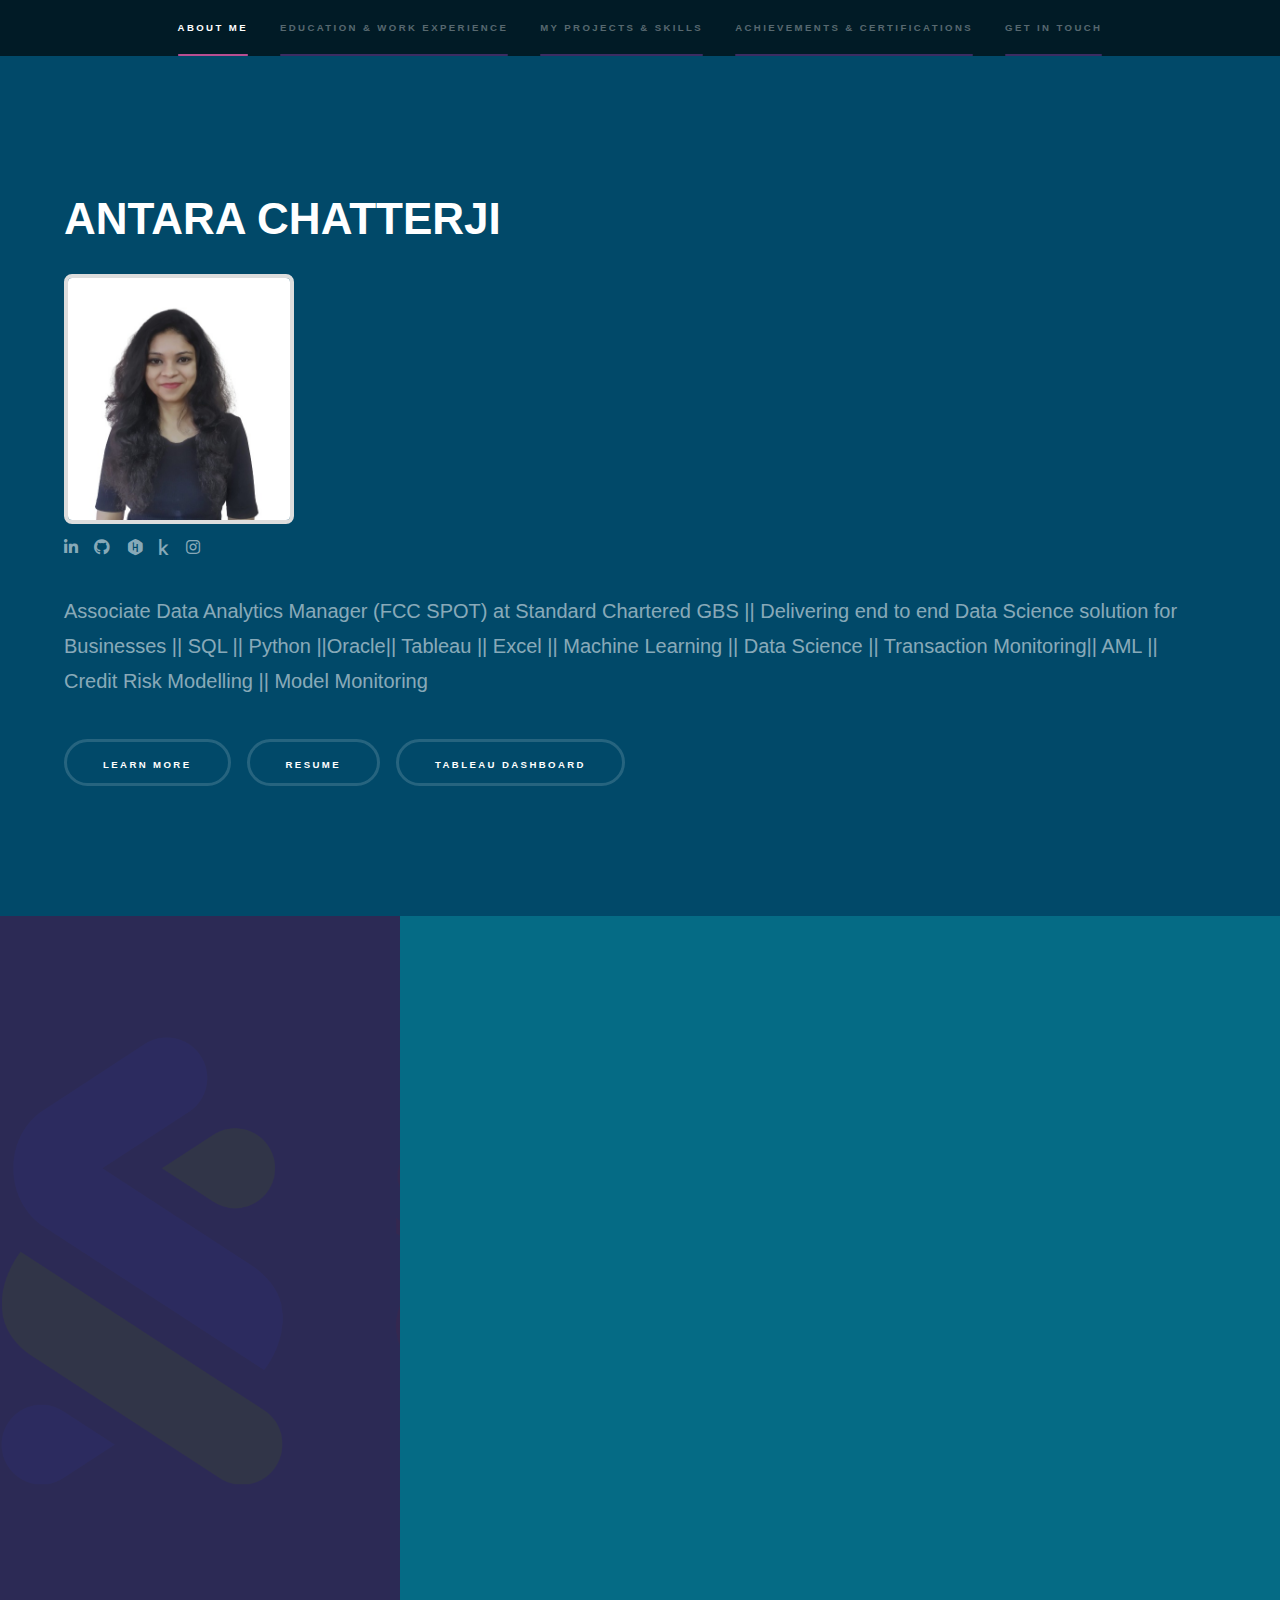
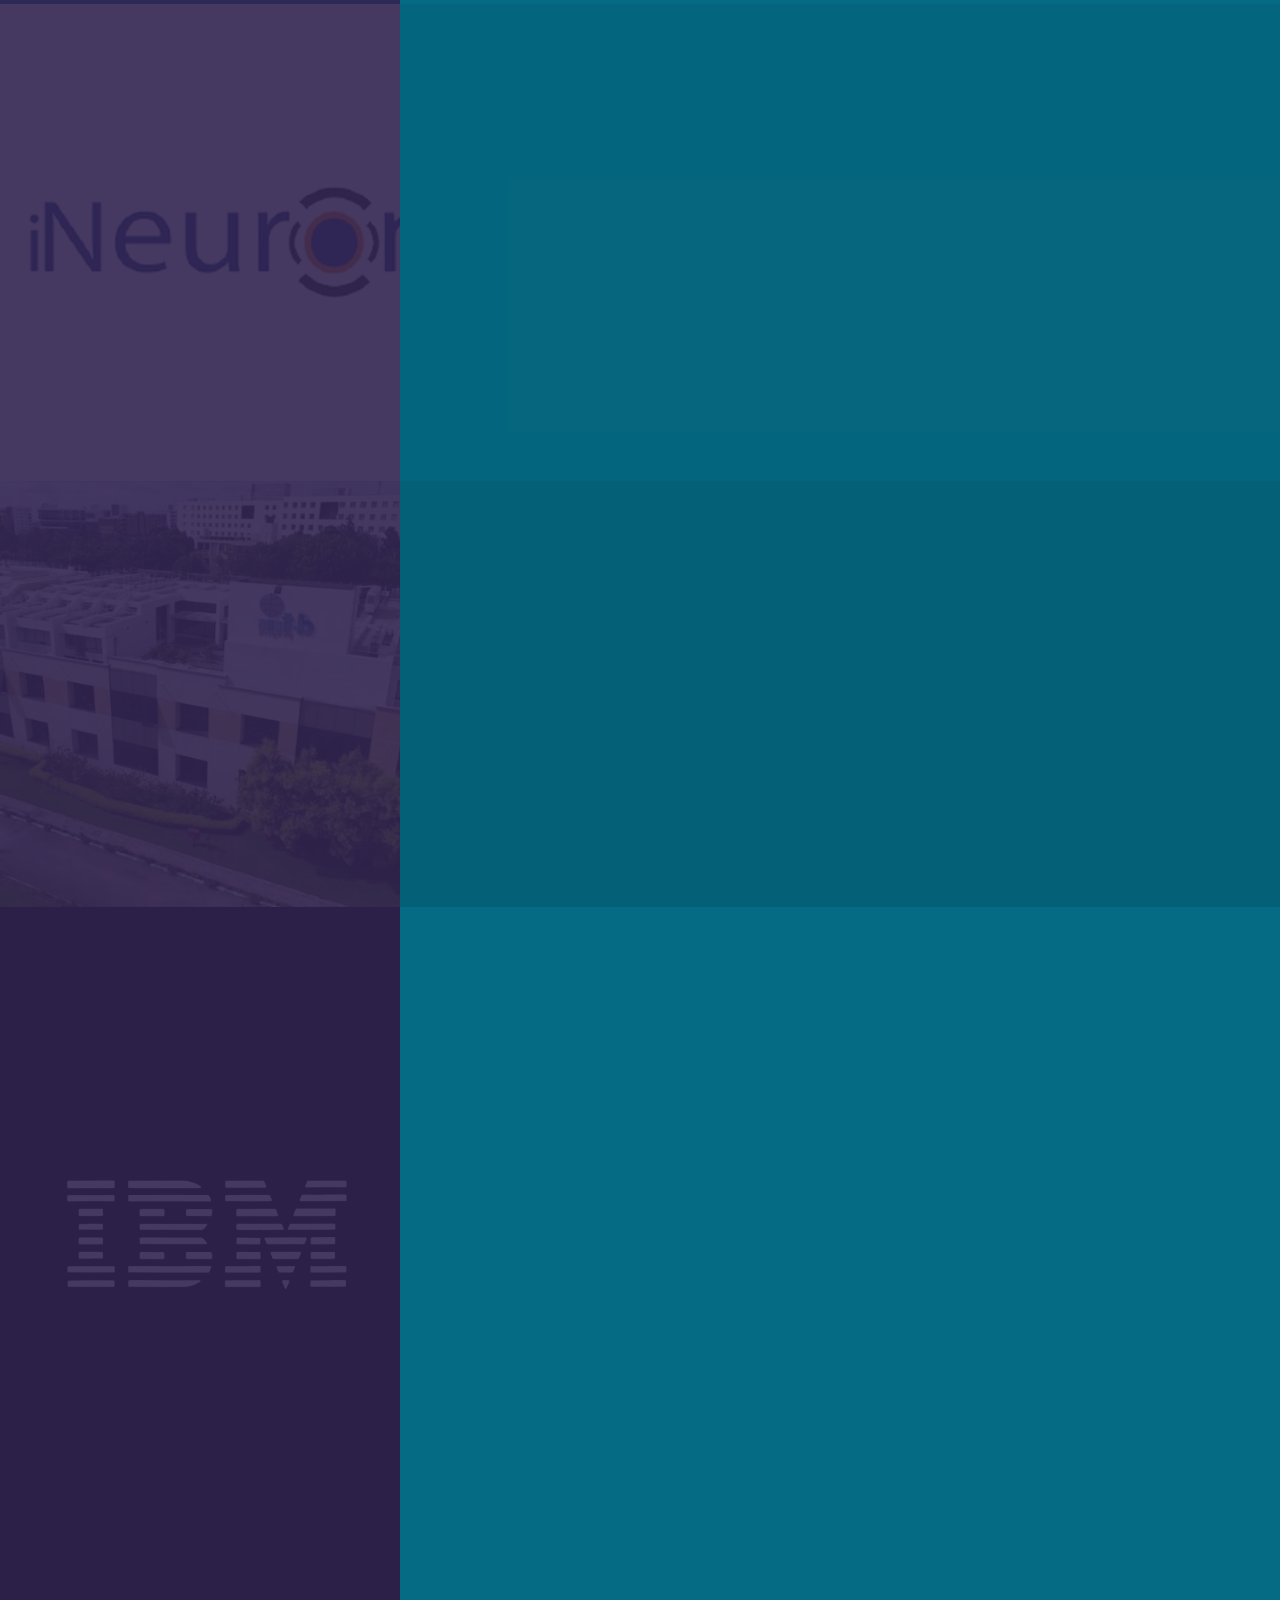
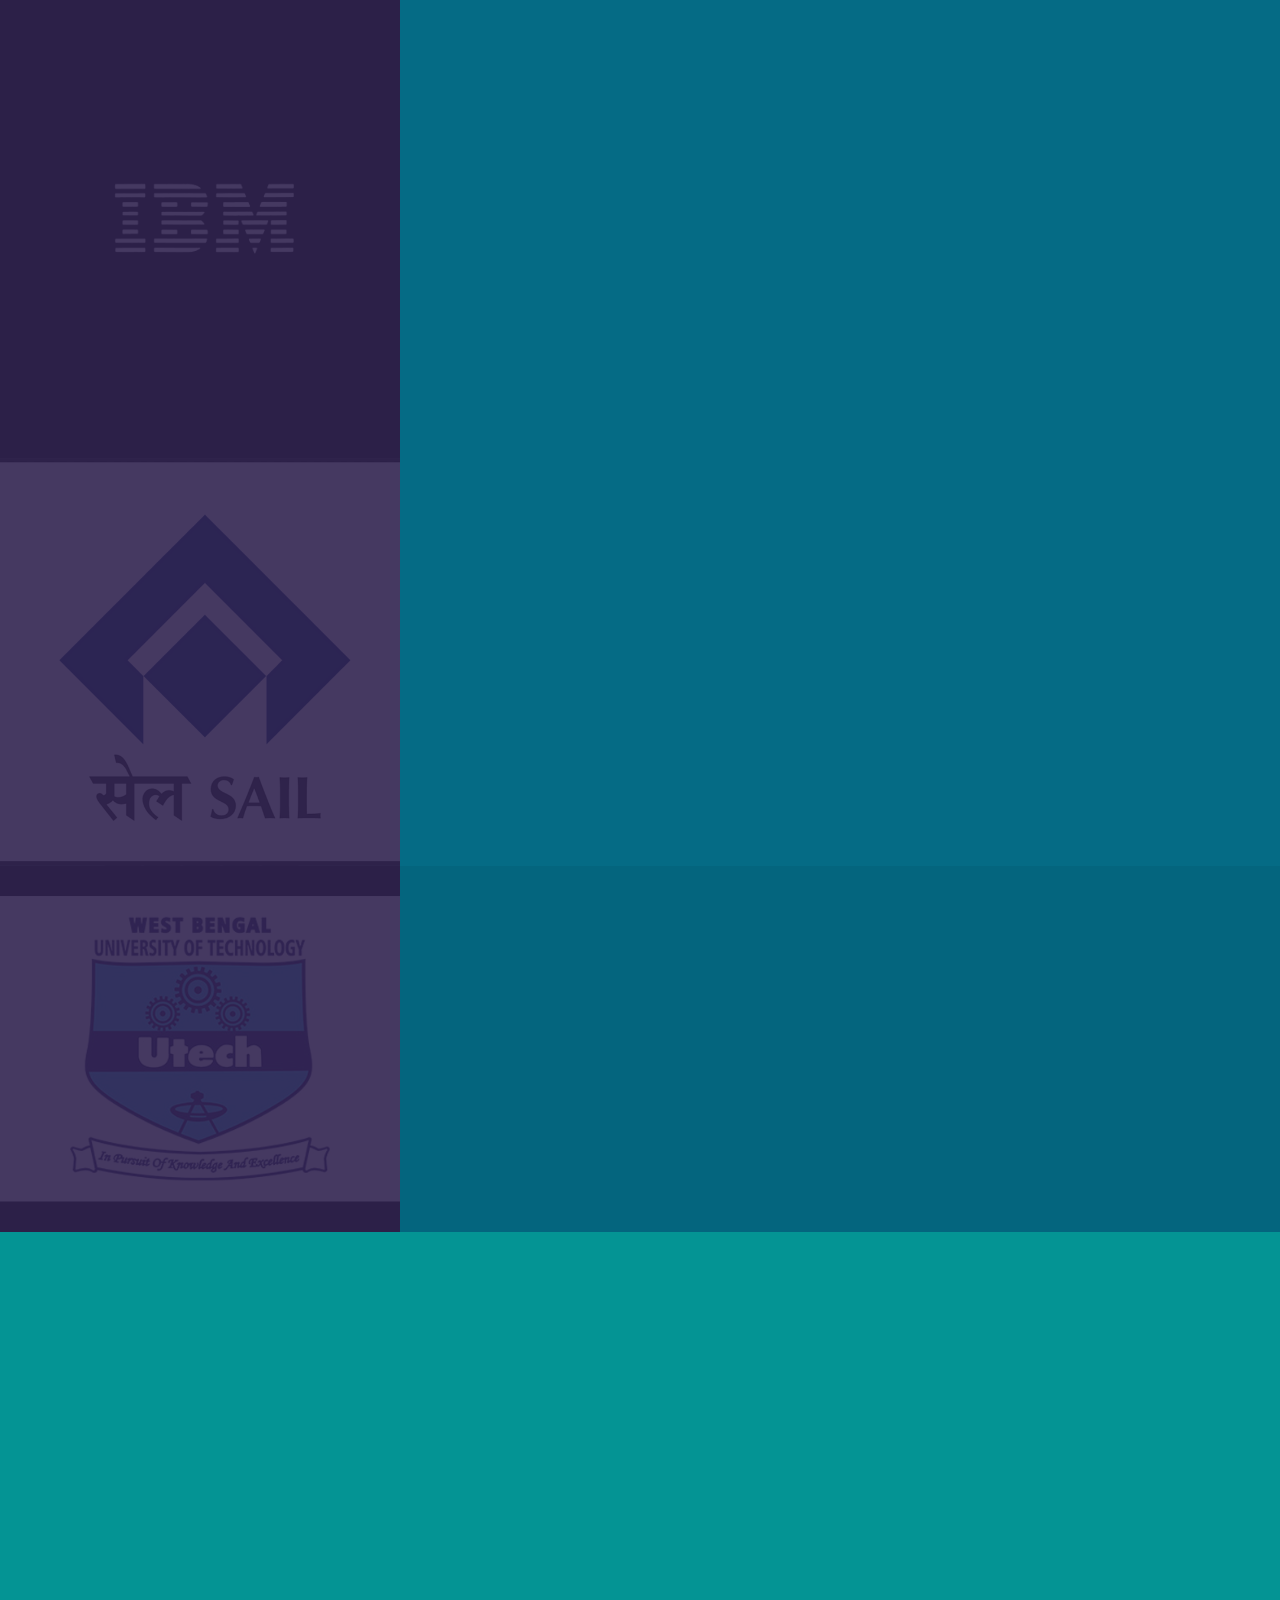
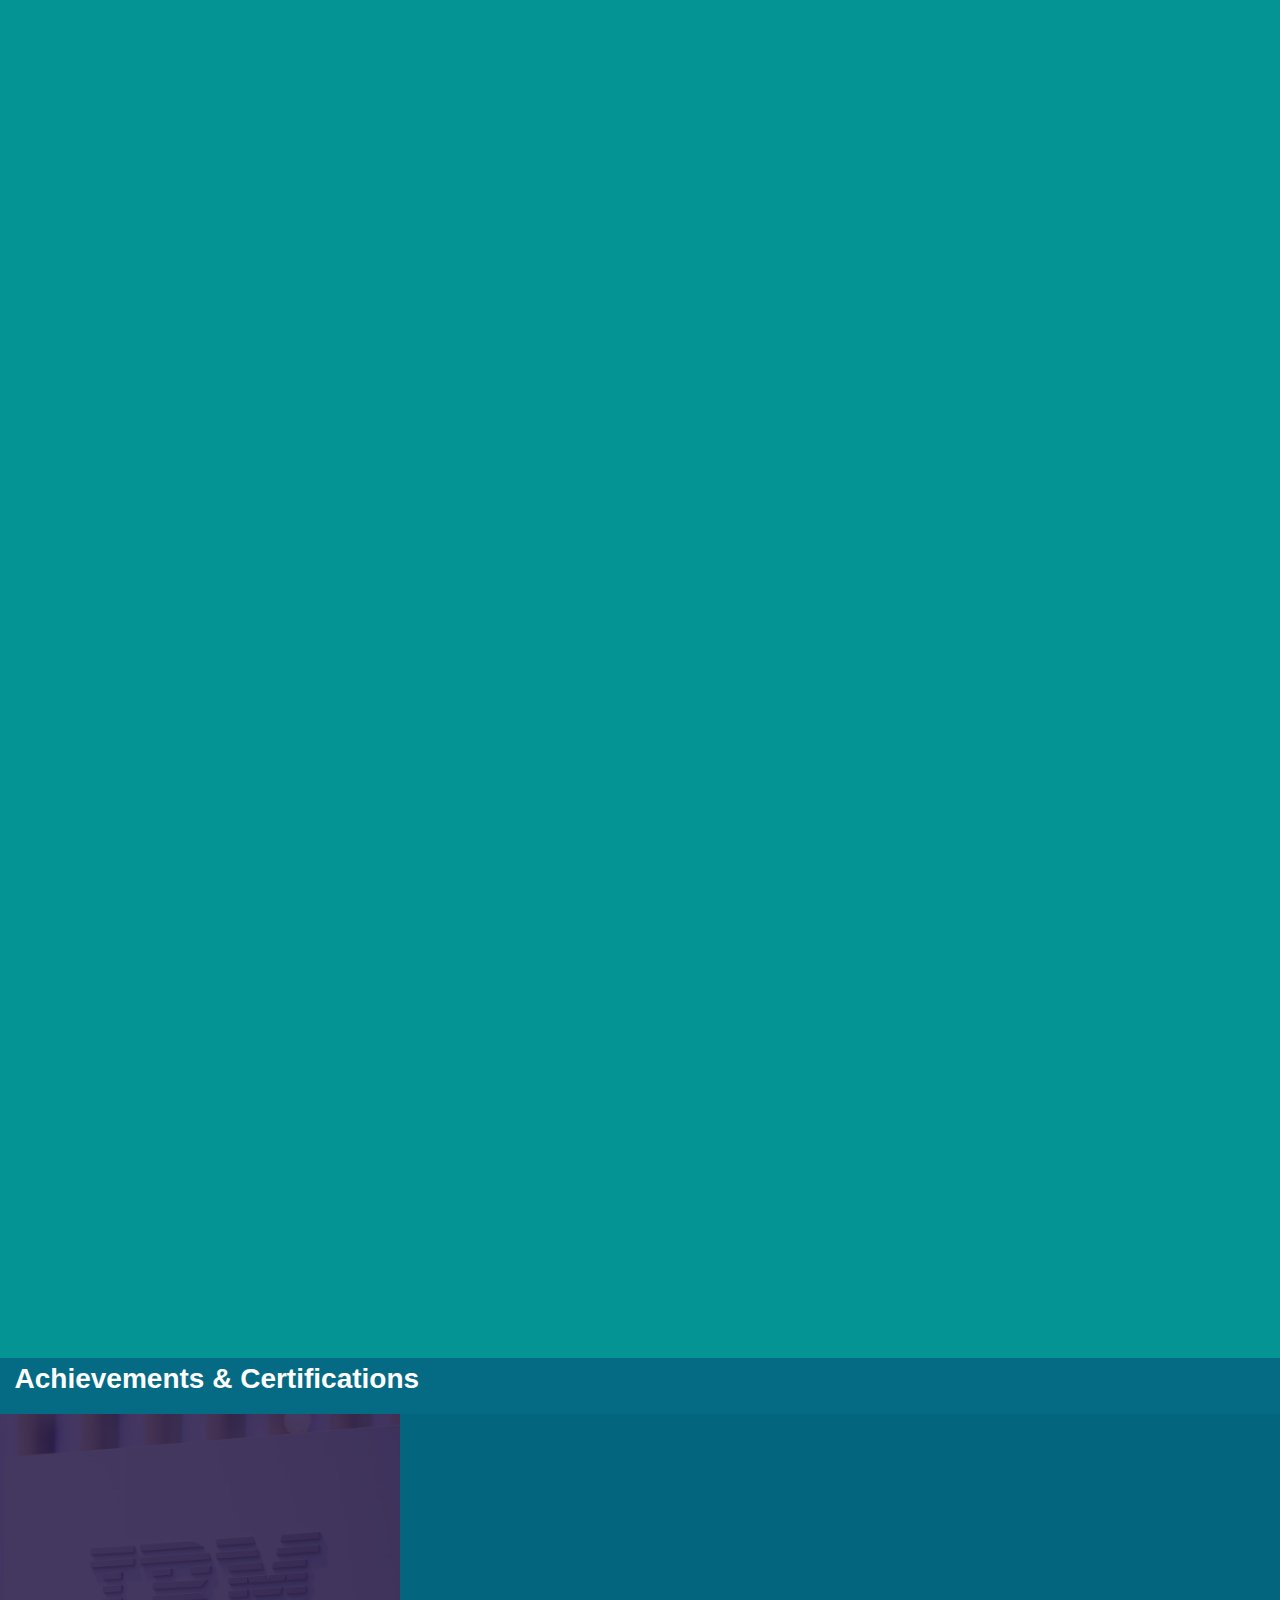
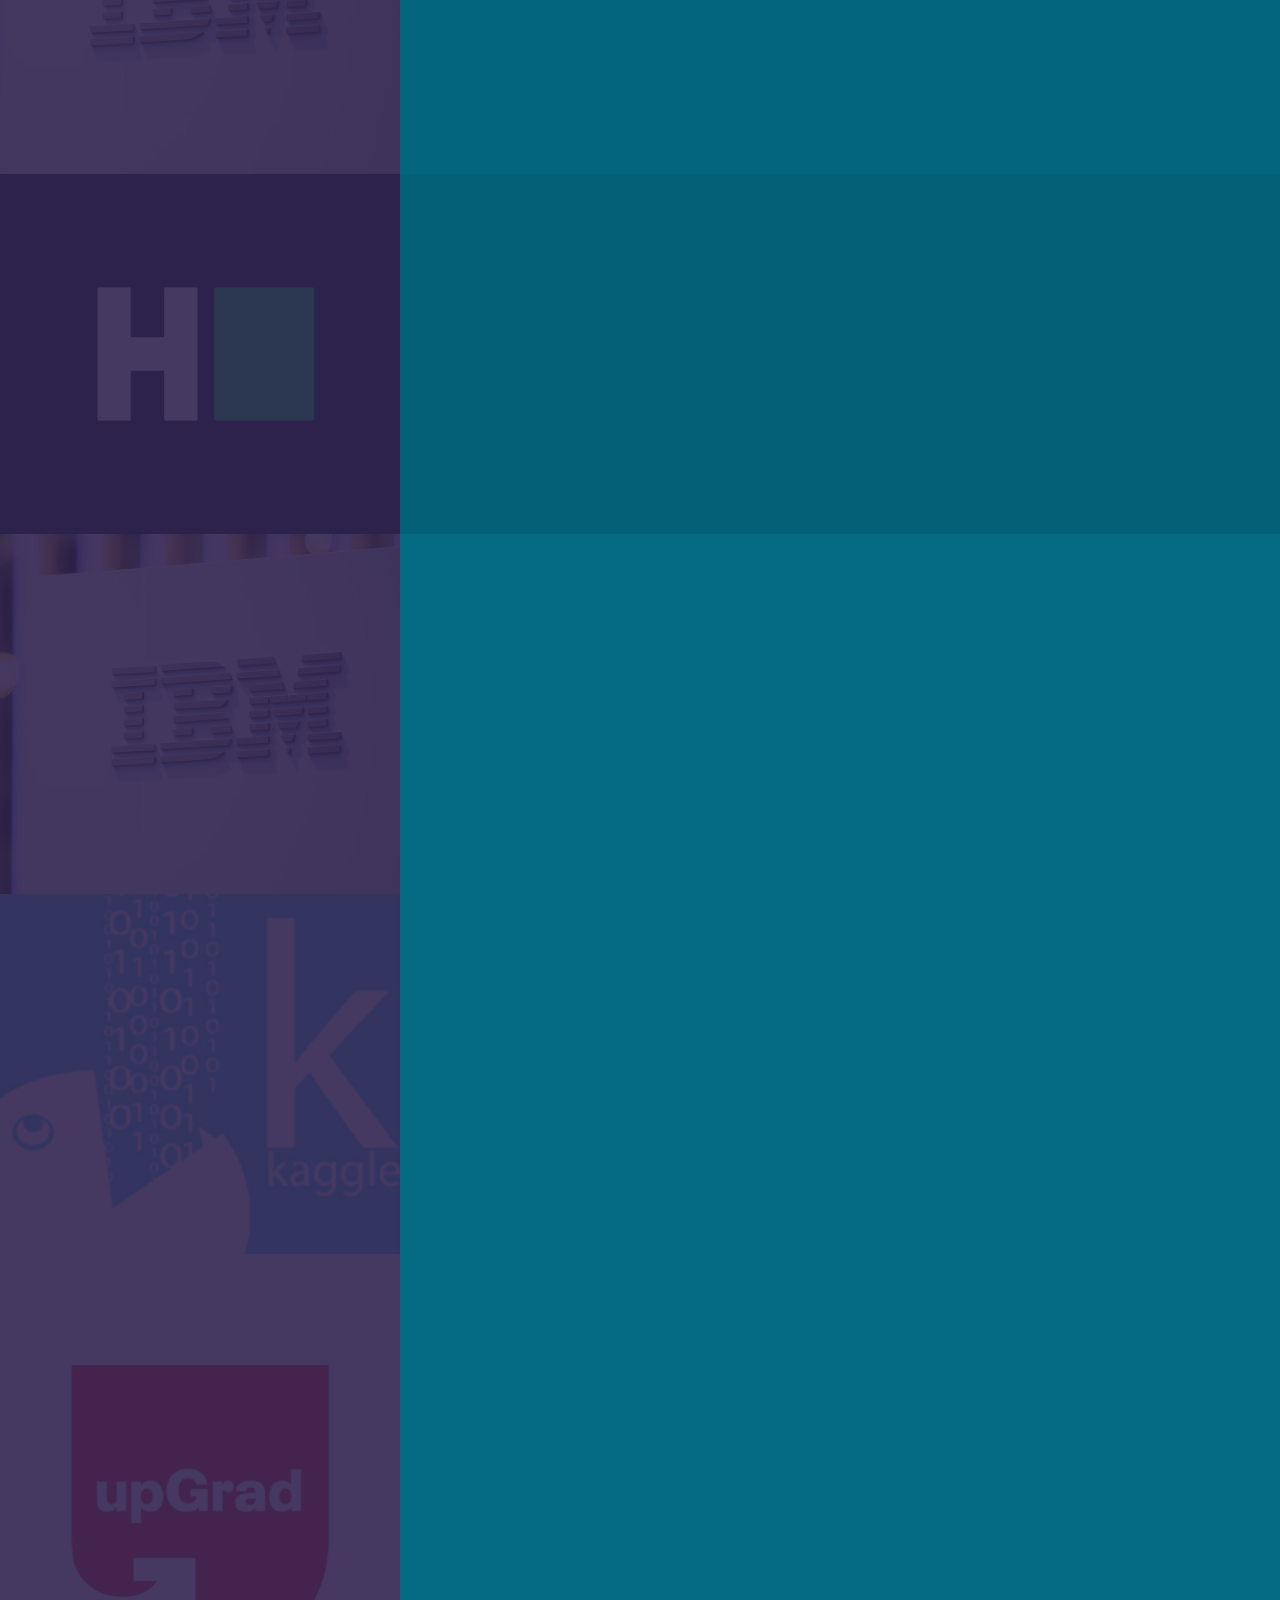
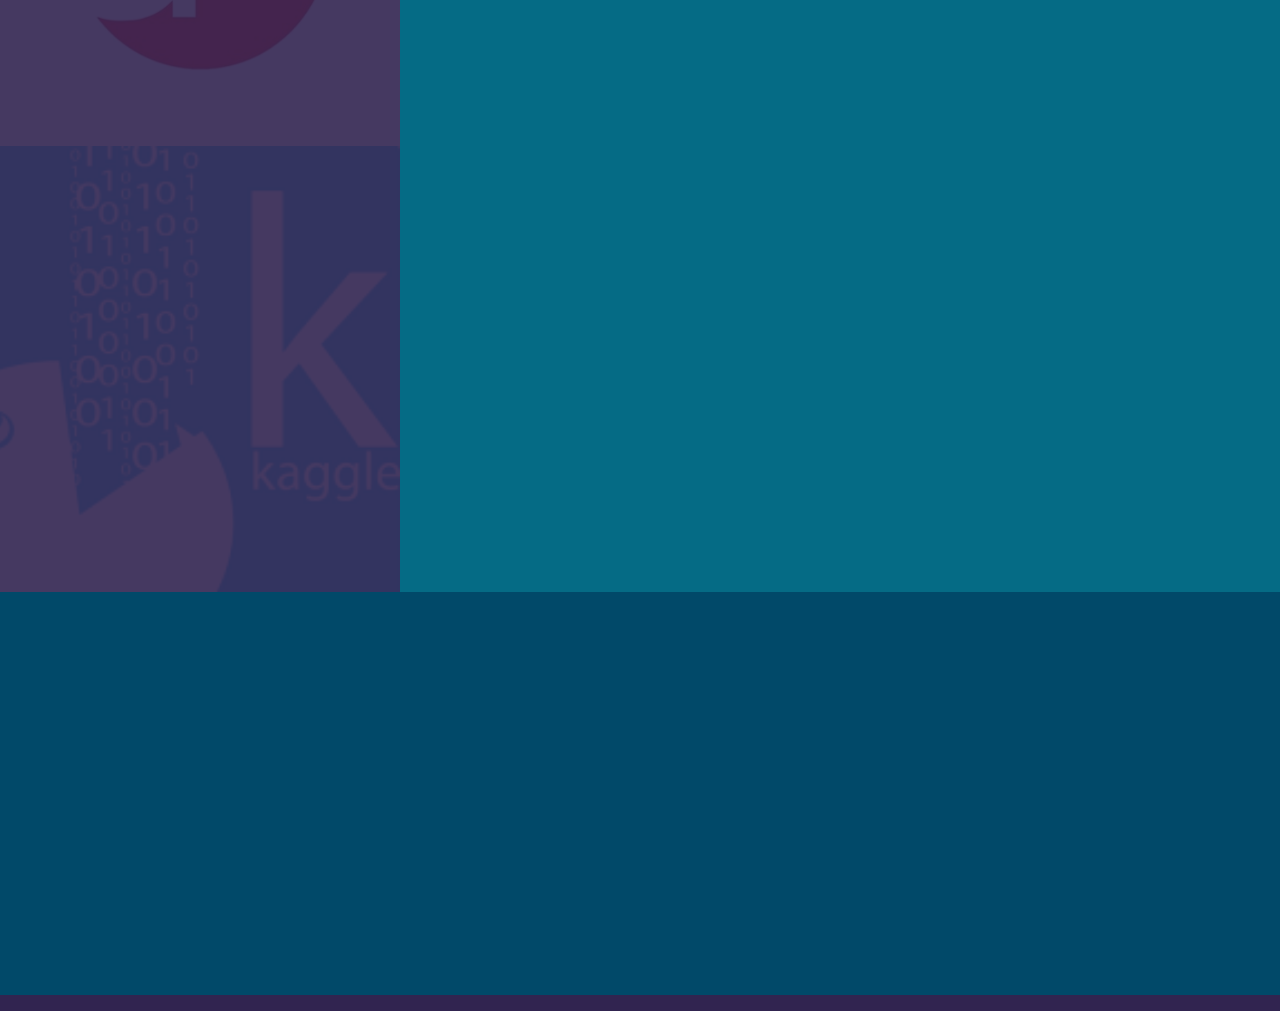
==== commit f03d955b: "Update index.html" ====
--- a/index.html
+++ b/index.html
@@ -106,6 +106,27 @@
 							</div>
 						</section>
 						<section>
+							<a target="_blank" class="image"><img src="images/Internship2.jpg" alt="" data-position="5% 5%" /></a>
+							<div class="content">
+								<div class="inner">
+									<h2>iNeuron Intelligence Pvt. Ltd. , Bangalore</h2>
+									<p>
+										<ul>
+											<li><b>Duration: Dec 2021 - Feb 2022 </b></li>
+										<li>
+										<b>Role: Business Intelligence Intern</b> </li>
+										<li>
+										<b>Currently working on the Customer Personality Analysis Project using Clustering Models</b> </li>									<li> 
+										<b> Target is to deploy an ML model to analyze the behaviours and concerns of different types of customers that'll help a business modify products according to their customer needs</b> </li> 
+										</ul>
+									</p>
+									<ul class="actions">
+										<li><a href="https://drive.google.com/file/d/1y-TX_aHudwXj3mmJ6GJ-_rj4OoKvFKop/view?usp=sharing" target="_blank"class="button">View Offer Letter</a></li>
+									</ul>
+								</div>
+							</div>
+						</section>
+						<section>
 							<a target="_blank" class="image"><img src="images/IIITB.jpg"  alt="" data-position="center center" /></a>
 							<div class="content">
 								<div class="inner">
@@ -129,29 +150,6 @@
 							</div>
 						</section>
 						
-							
-						
-						<section>
-							<a target="_blank" class="image"><img src="images/Internship2.jpg" alt="" data-position="5% 5%" /></a>
-							<div class="content">
-								<div class="inner">
-									<h2>iNeuron Intelligence Pvt. Ltd. , Bangalore</h2>
-									<p>
-										<ul>
-											<li><b>Duration: Dec 2021 - Feb 2022 </b></li>
-										<li>
-										<b>Role: Business Intelligence Intern</b> </li>
-										<li>
-										<b>Currently working on the Customer Personality Analysis Project using Clustering Models</b> </li>									<li> 
-										<b> Target is to deploy an ML model to analyze the behaviours and concerns of different types of customers that'll help a business modify products according to their customer needs</b> </li> 
-										</ul>
-									</p>
-									<ul class="actions">
-										<li><a href="https://drive.google.com/file/d/1y-TX_aHudwXj3mmJ6GJ-_rj4OoKvFKop/view?usp=sharing" target="_blank"class="button">View Offer Letter</a></li>
-									</ul>
-								</div>
-							</div>
-						</section>
 
 						<section>
 							<a target="_blank" class="image"><img src="images/IBM4.png" alt="" data-position="center center" /></a>
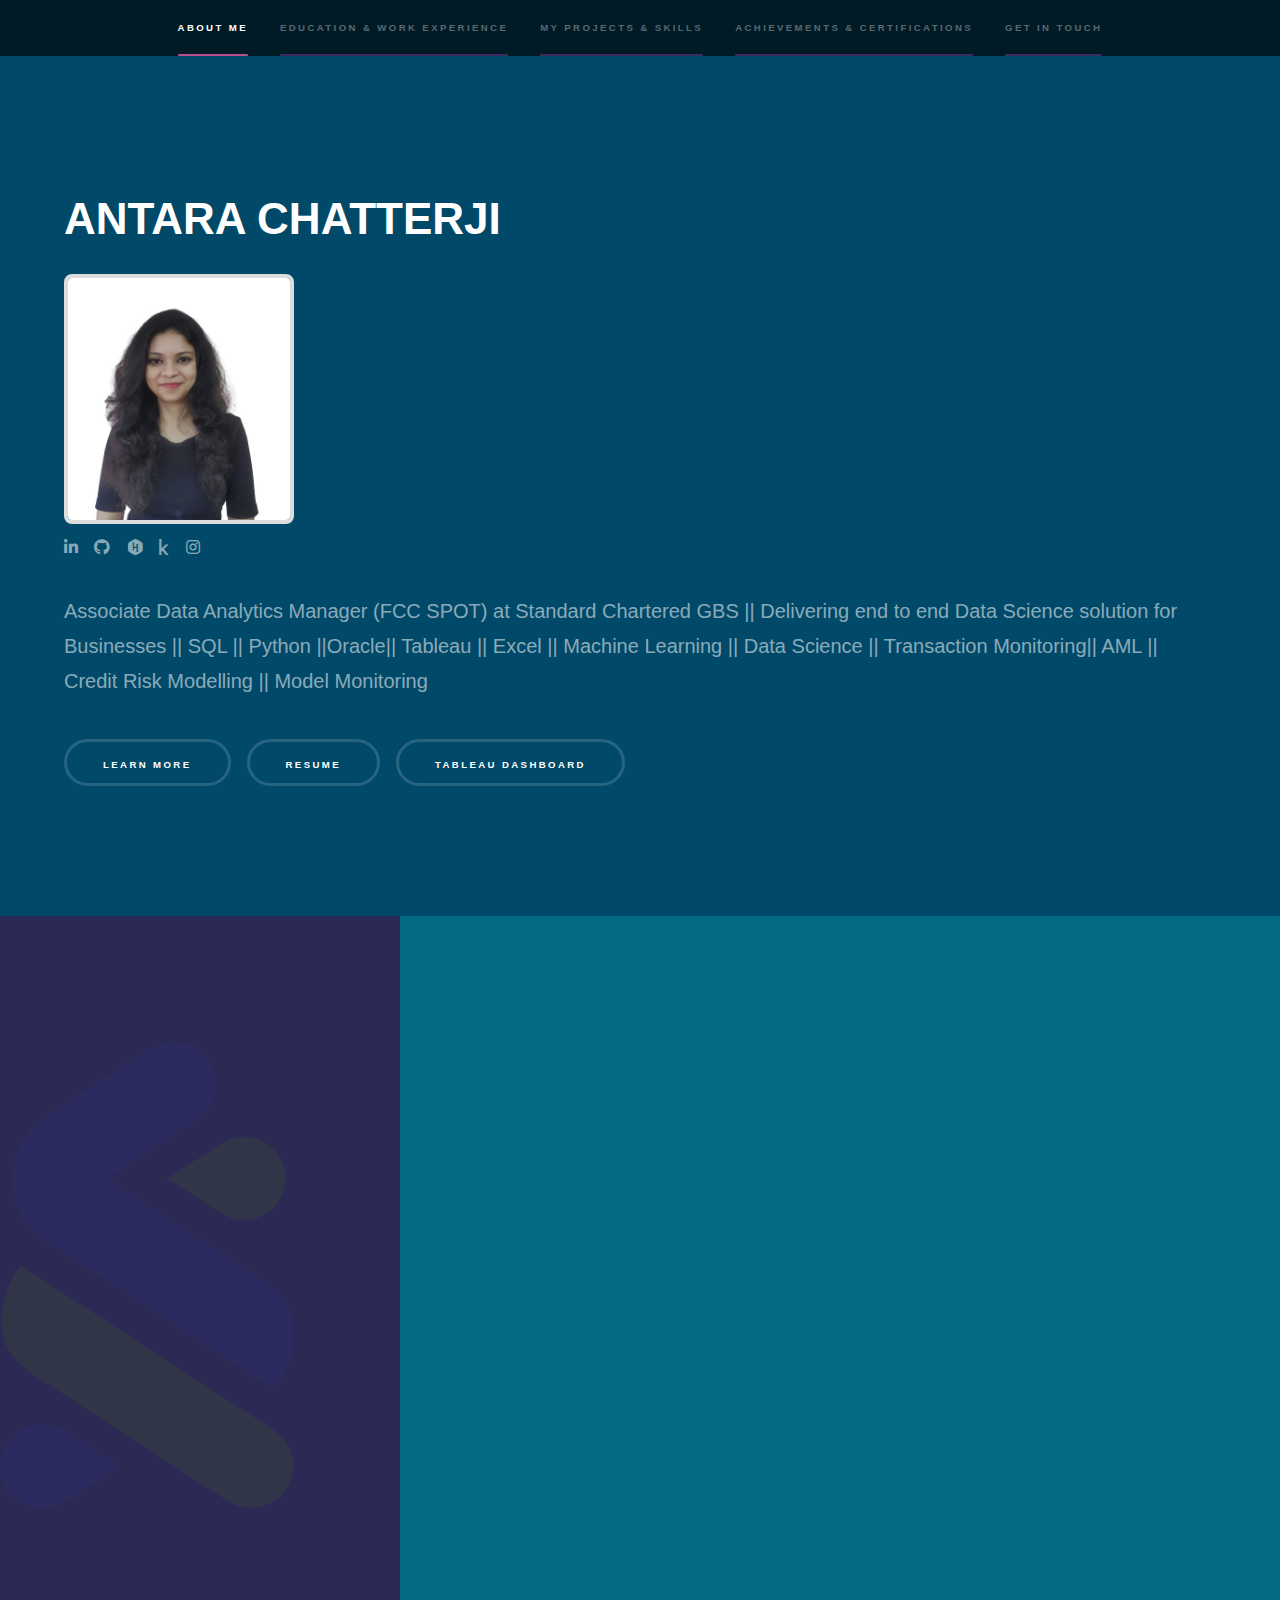
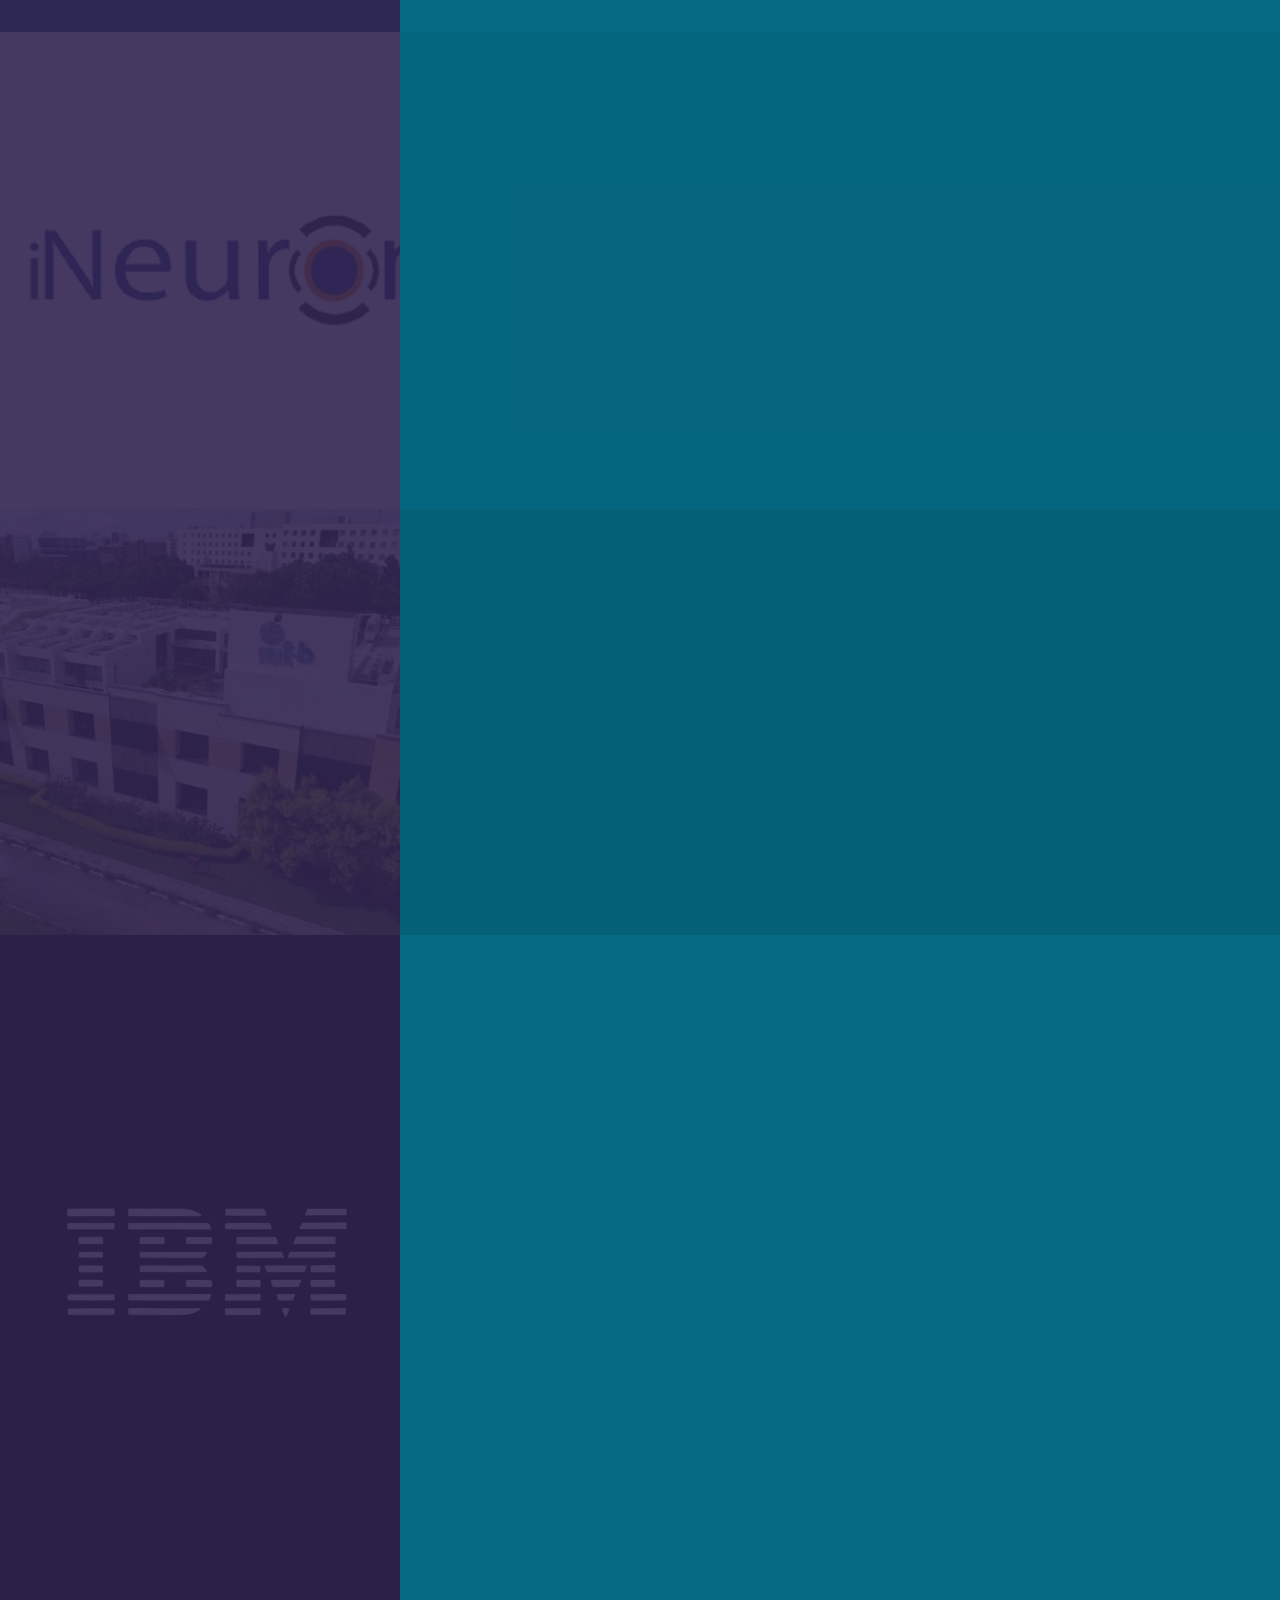
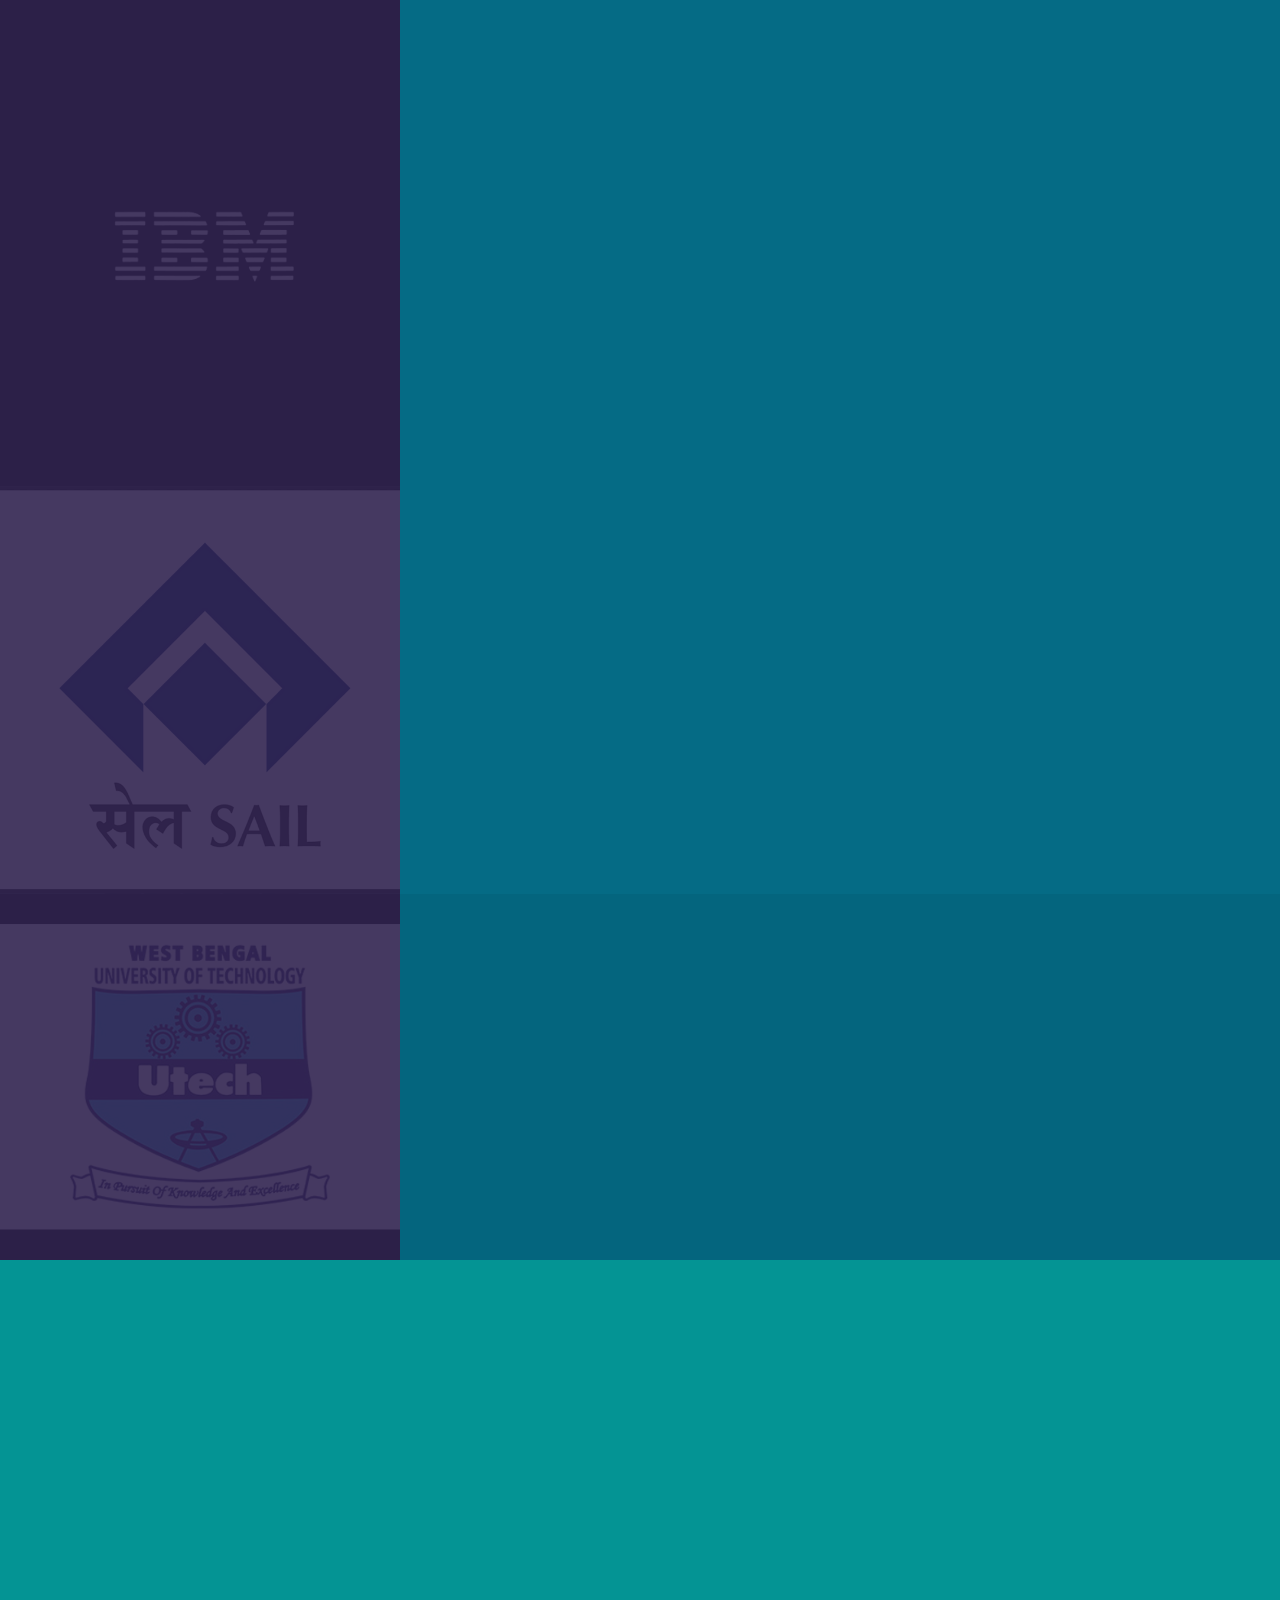
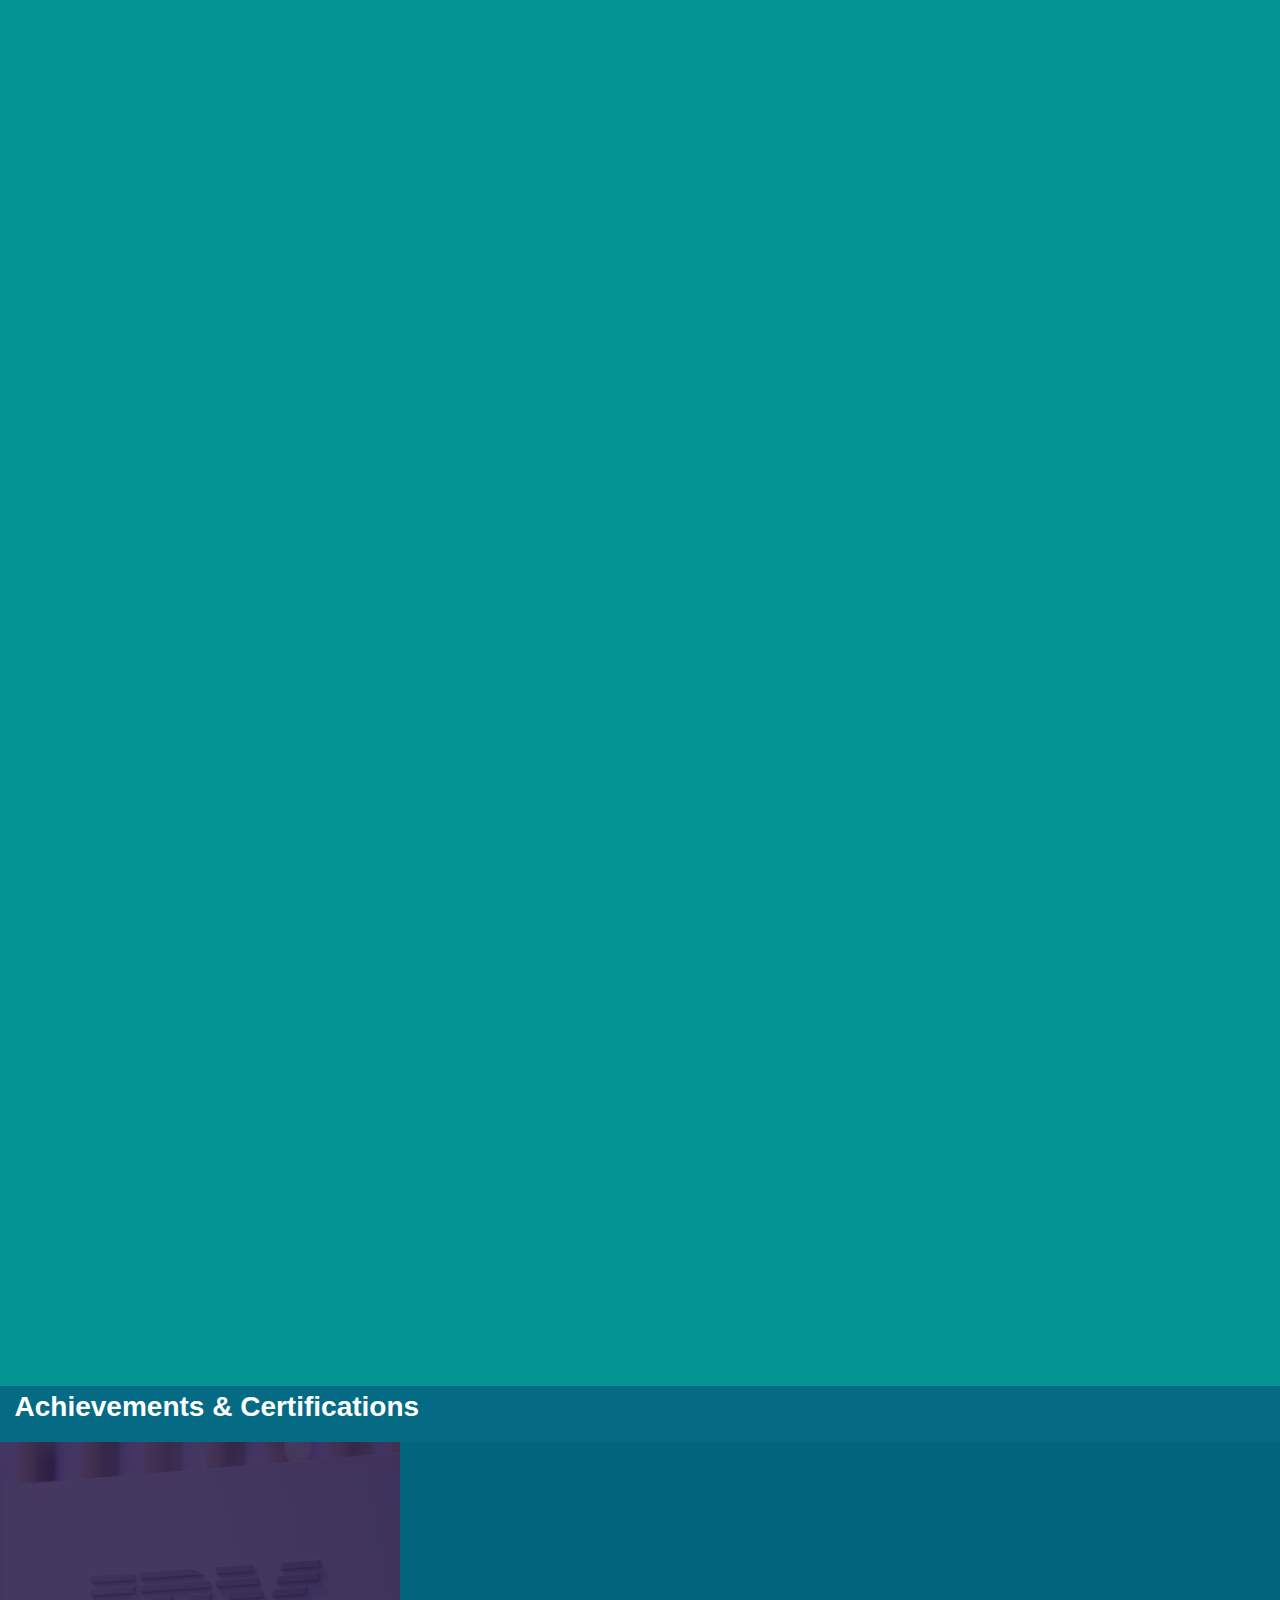
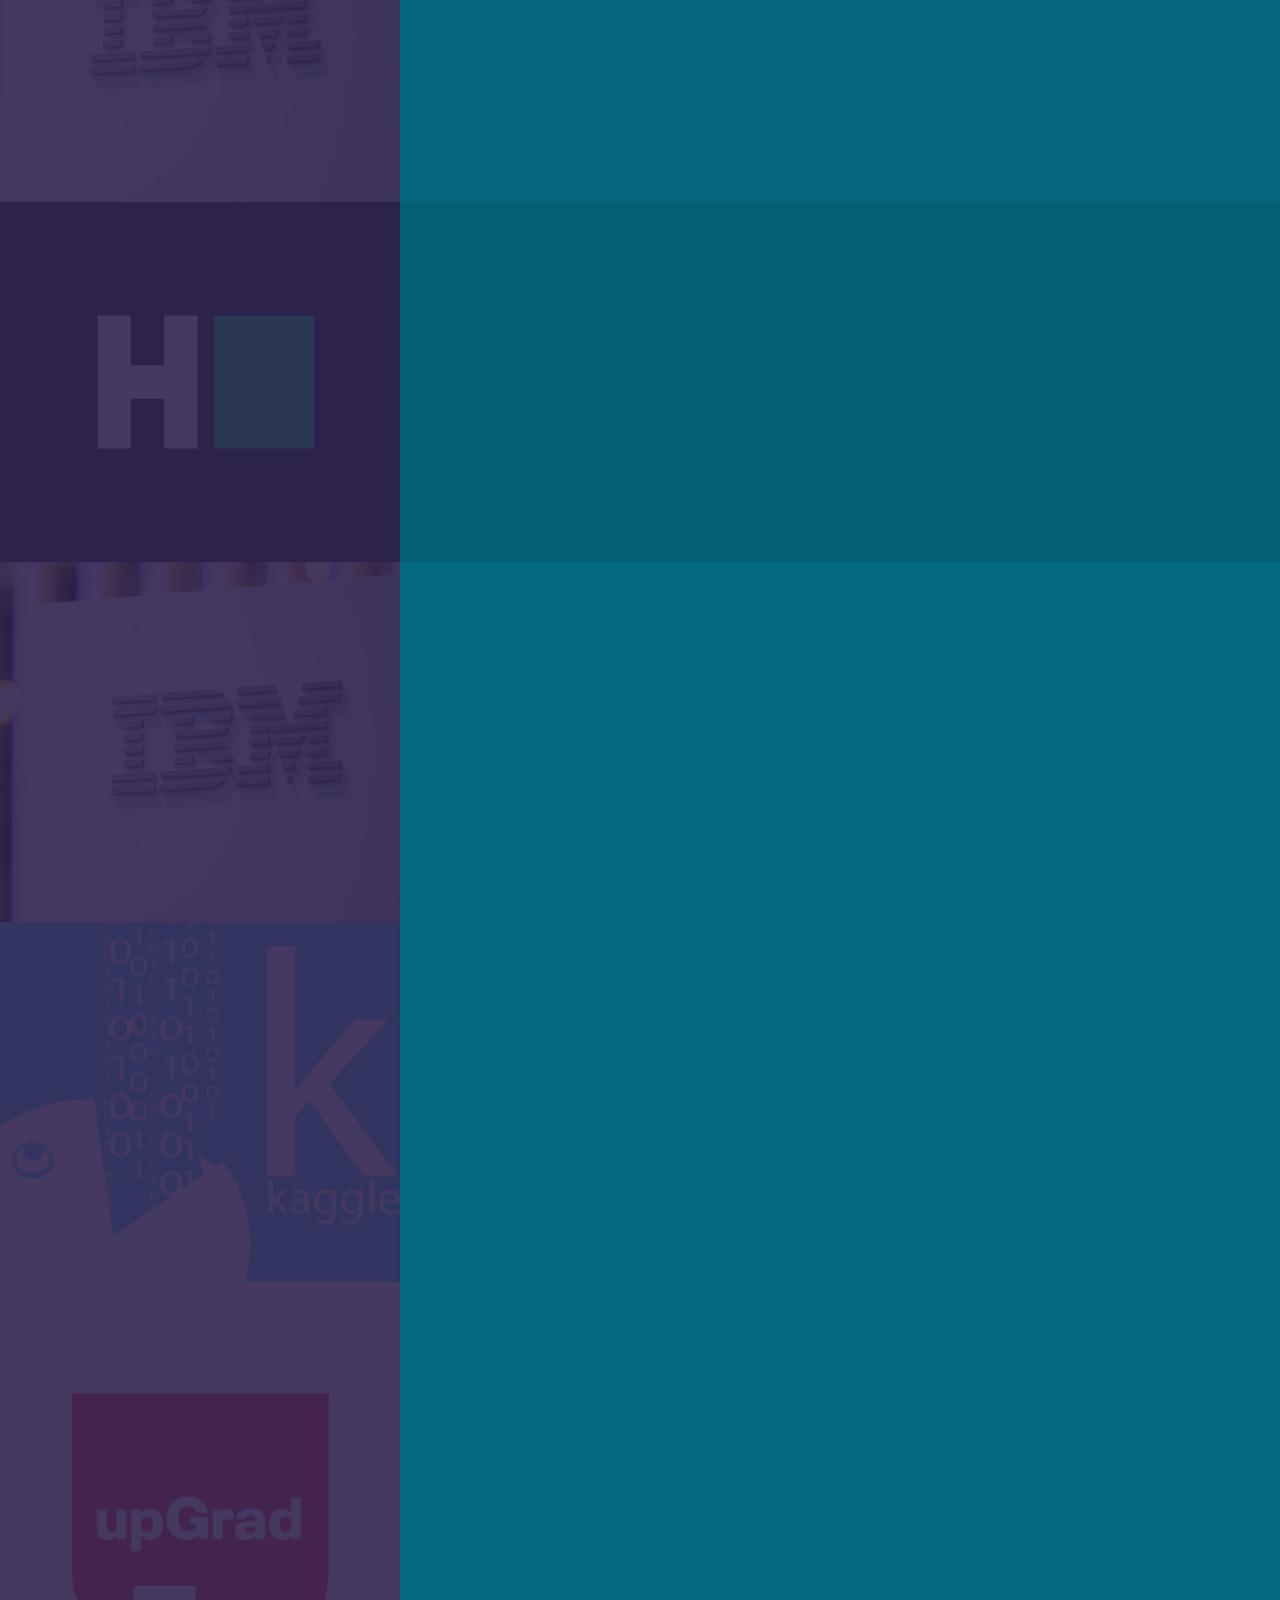
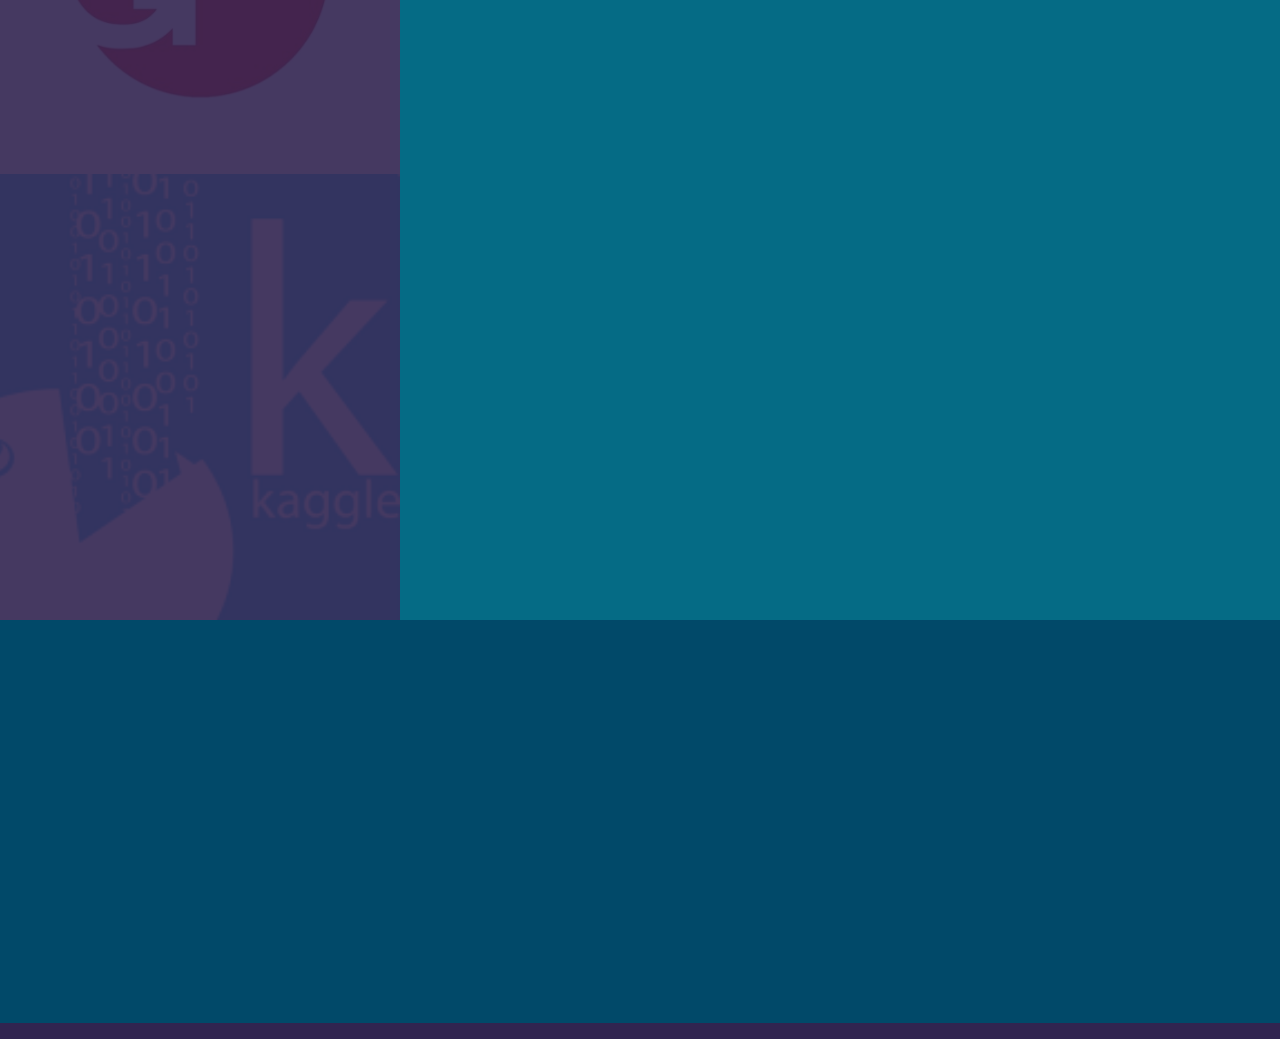
==== commit f0911eba: "Update index.html" ====
--- a/index.html
+++ b/index.html
@@ -91,13 +91,13 @@
 									<p>
 										<ul>
 										<li><b>Duration: Jun 2022 - Present</b></li>
-										<li>Developed newer analytics methods to enhance Optimisation ML model development process, led to an increase in 5% more SARs being promoted to cases with 65% AUC.</b></li>
+										<li><b>Developed newer analytics methods to enhance Optimisation ML model development process, led to an increase in 5% more SARs being promoted to cases with 65% AUC.</b></li>
 										<li>Using SQL to extract 1000000+ data for processes such as threshold tuning, reconciliation, segmentation, optimisation etc. associated with the Transaction Monitoring function.</b></li>
 										<li>Tracking and remediation of investigation related regulatory findings using Python scripts										
    </b></li>                                                                    <li>Conducting Out of Sample testing (using Logistic Regression models) to monitor topological shift (PSI/CSI), missed SARs and Model Performance in Production for over 13 countries.</b></li>
 										<li>Engaging Advisory teams on Product Risk Assessment reviews, outlining transaction monitoring coverage against products and rationale for deviations</b> </li> 
 										<li>Providing guidance to Upstream Governance Committees in understanding technical and AML detection related aspects of Transaction Monitoring systems pertinent to a country </b></li> 
-</ul>
+</b></ul>
 									</p>
 									<ul class="actions">
 										<li><a href="" target="_blank"class="button">View Offer Letter</a></li>
@@ -121,7 +121,7 @@
 										</ul>
 									</p>
 									<ul class="actions">
-										<li><a href="https://drive.google.com/file/d/1y-TX_aHudwXj3mmJ6GJ-_rj4OoKvFKop/view?usp=sharing" target="_blank"class="button">View Offer Letter</a></li>
+										<li><a href="https://drive.google.com/file/d/1oJhAhLZwMjiTb73JDKO3WA-Ue5BV4OPI/view?usp=share_link" target="_blank"class="button">View Experience Letter</a></li>
 									</ul>
 								</div>
 							</div>
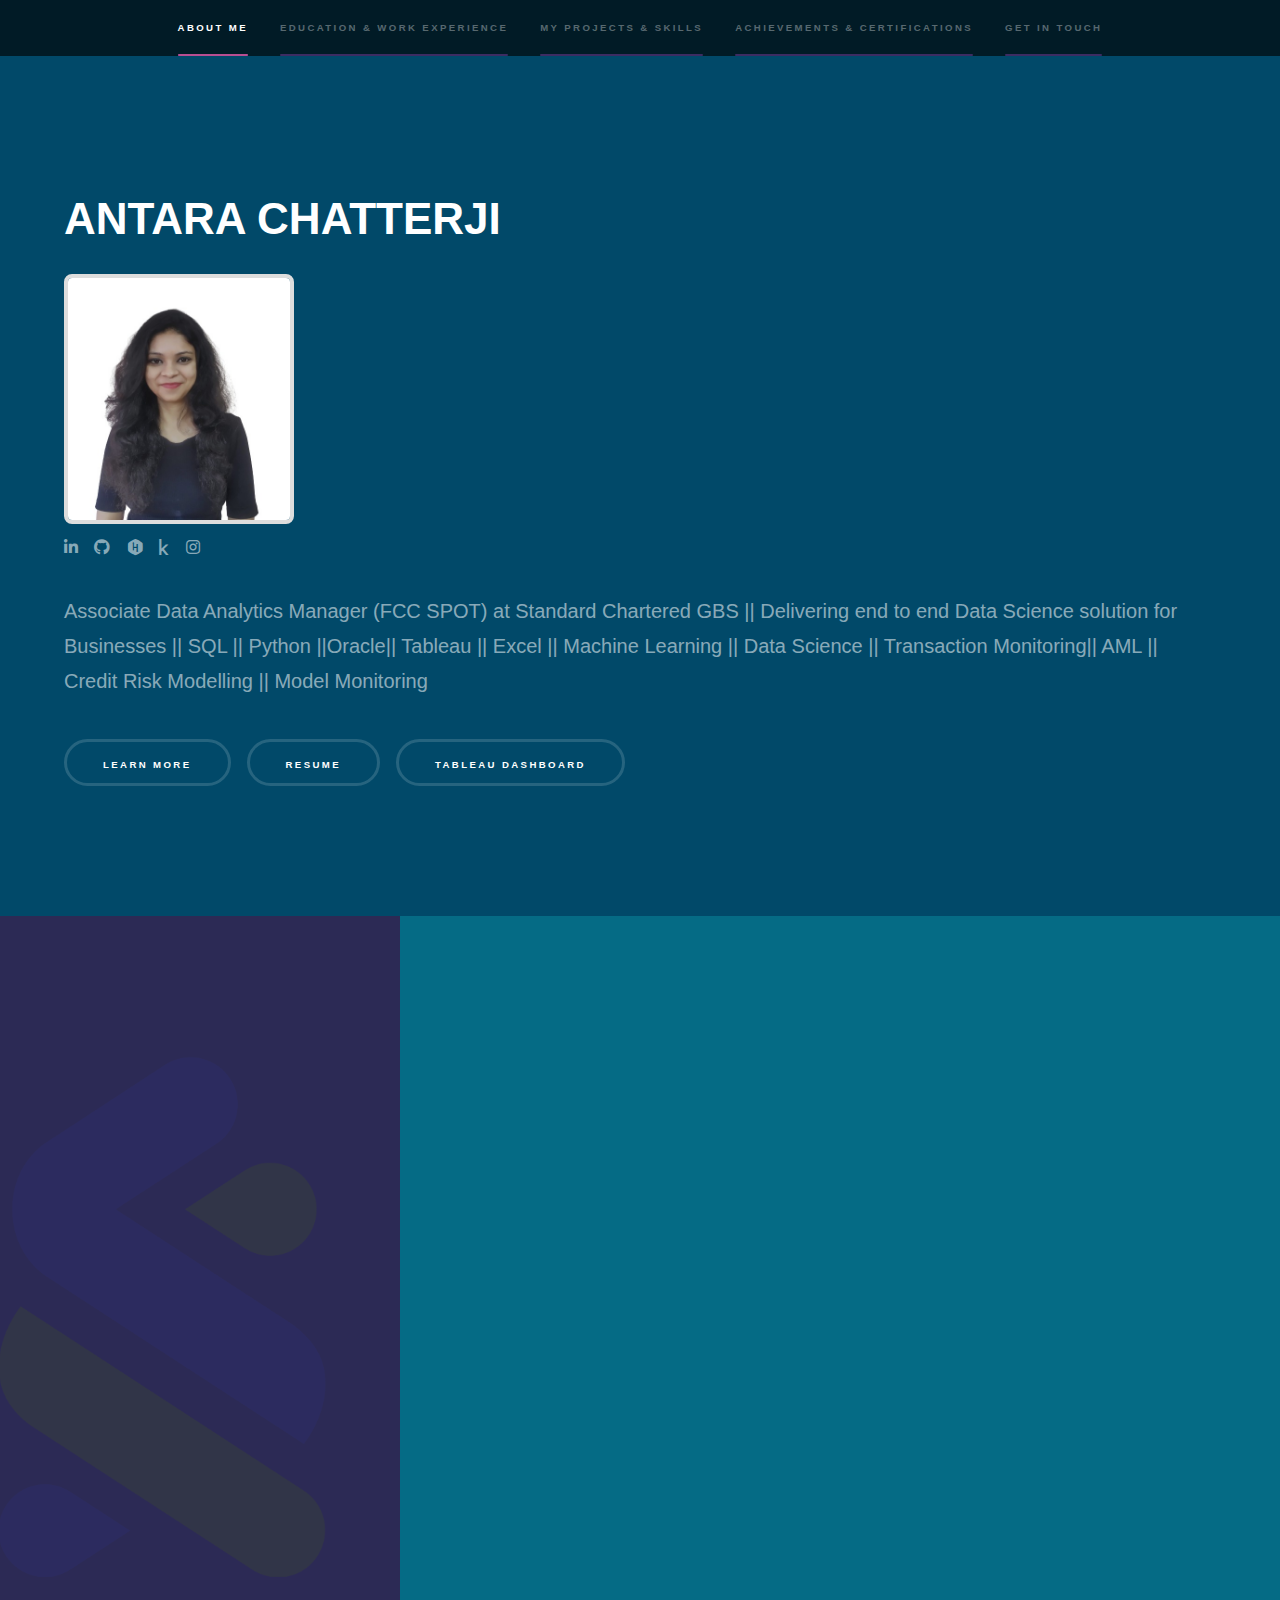
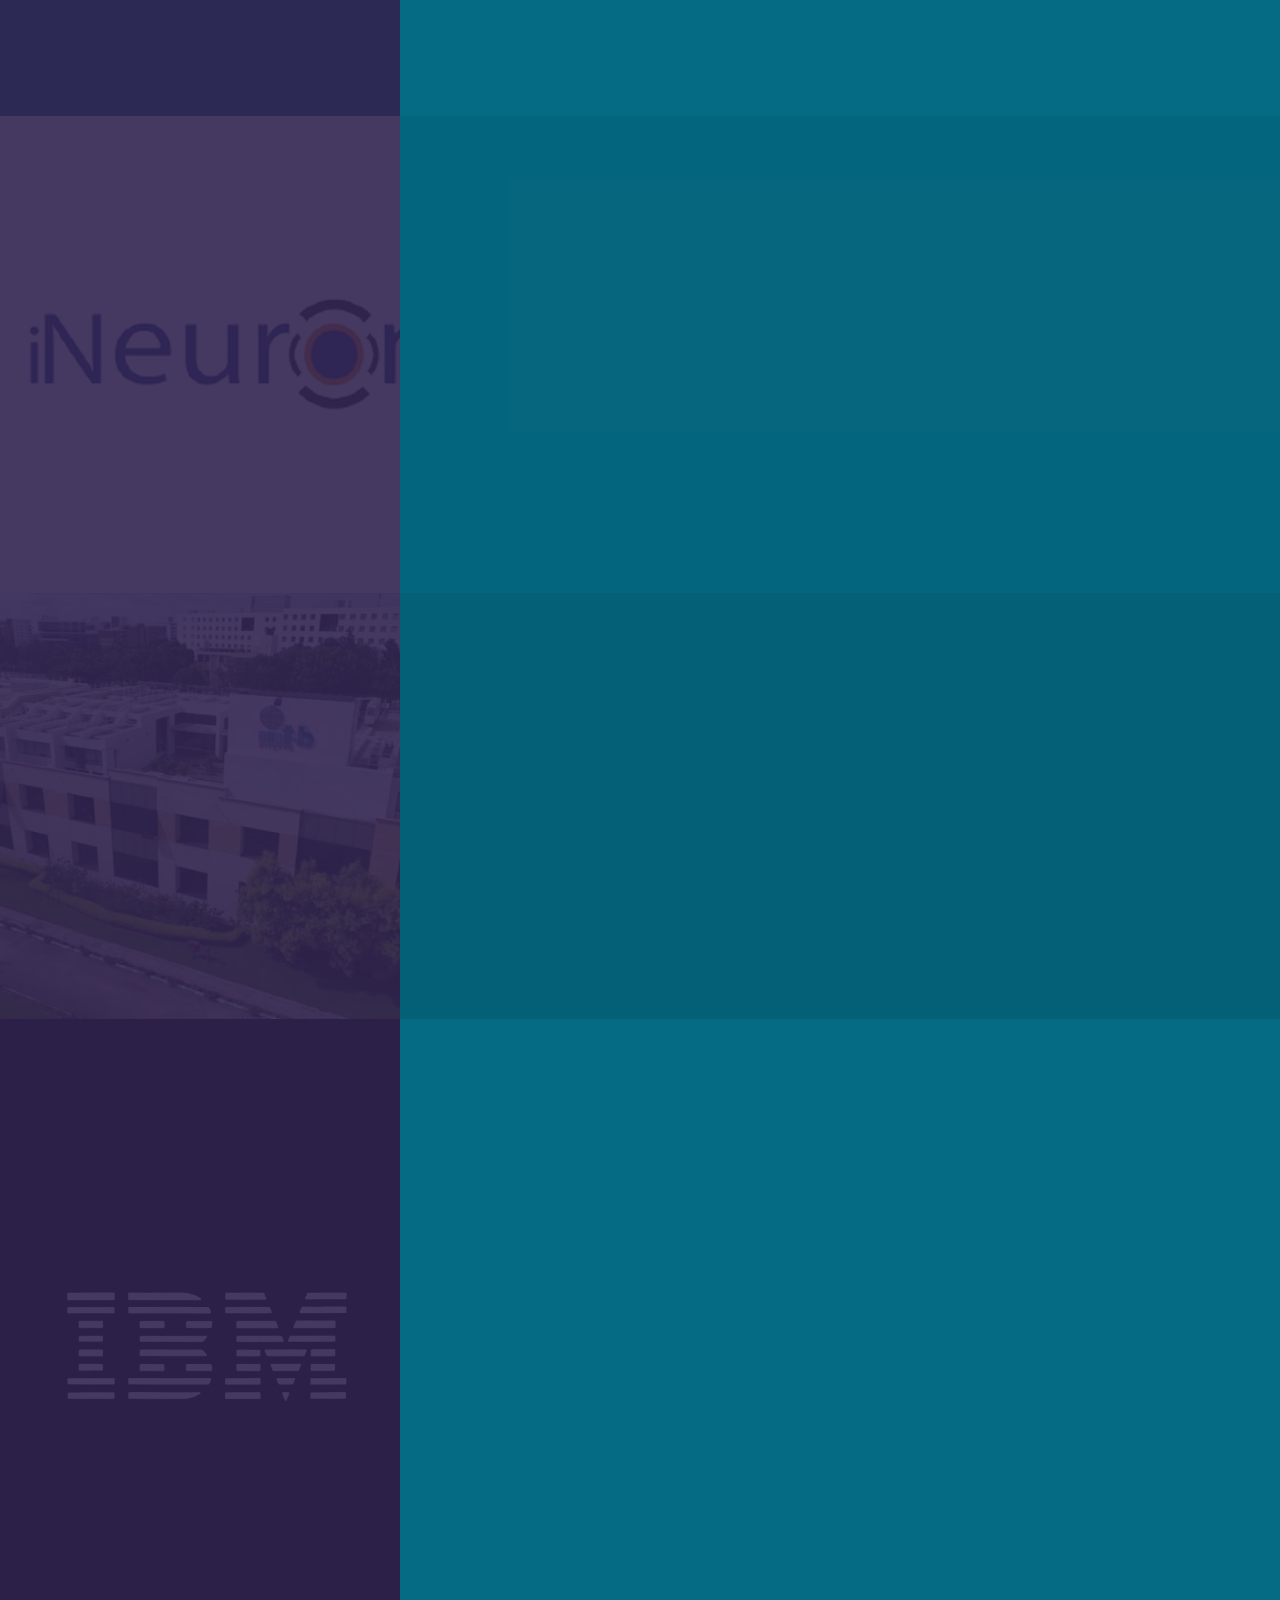
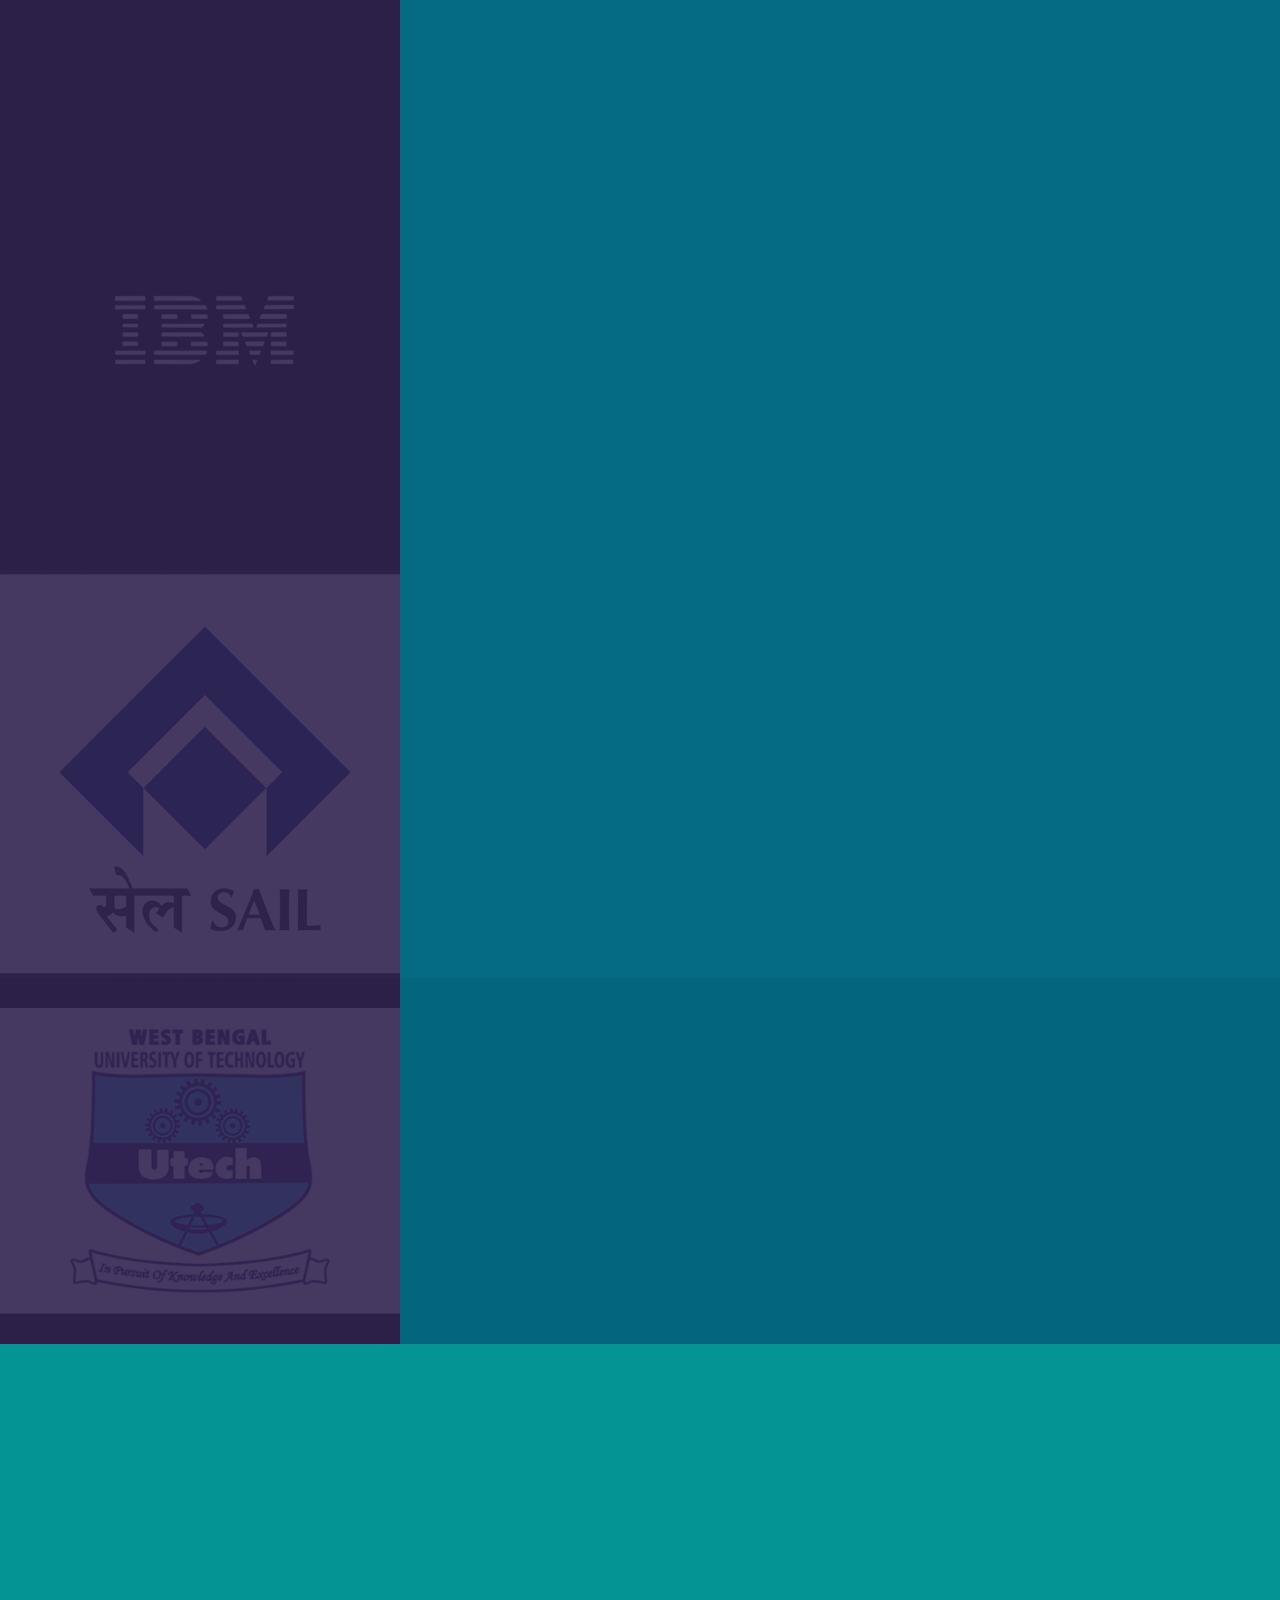
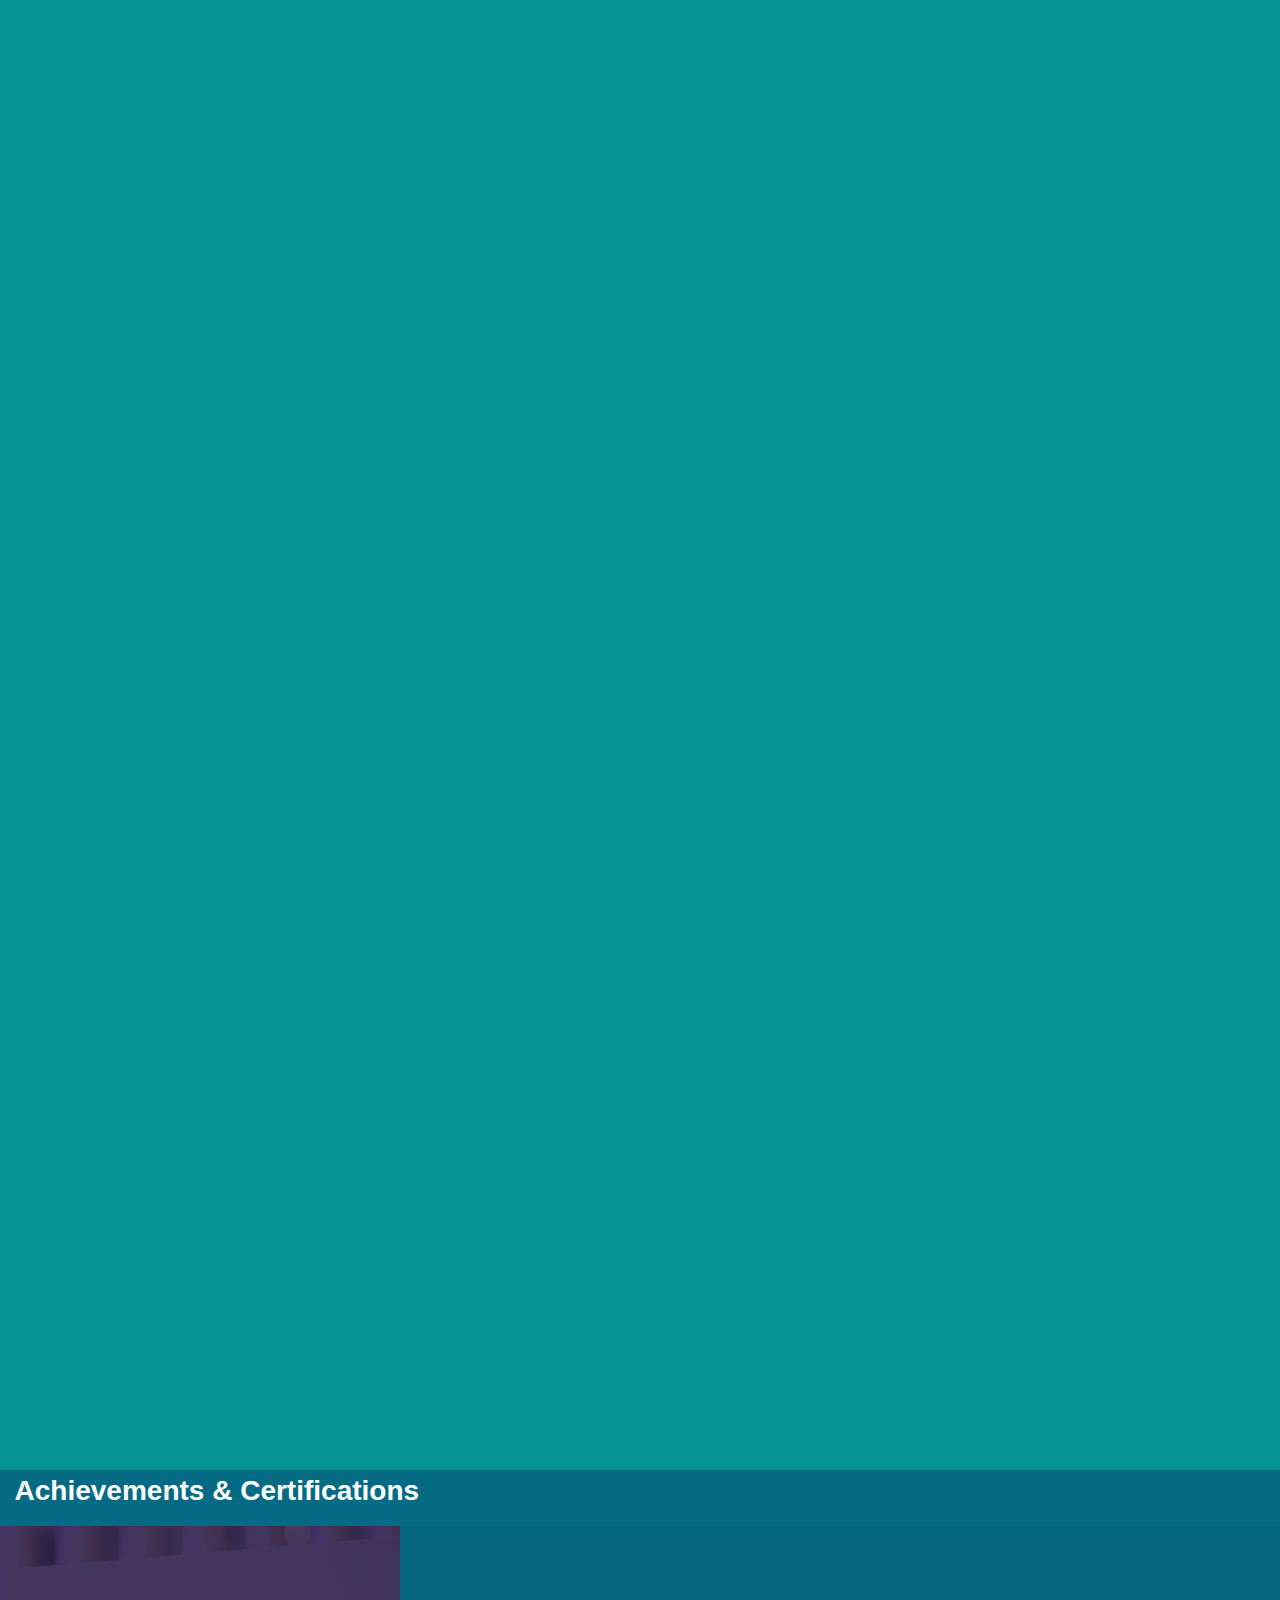
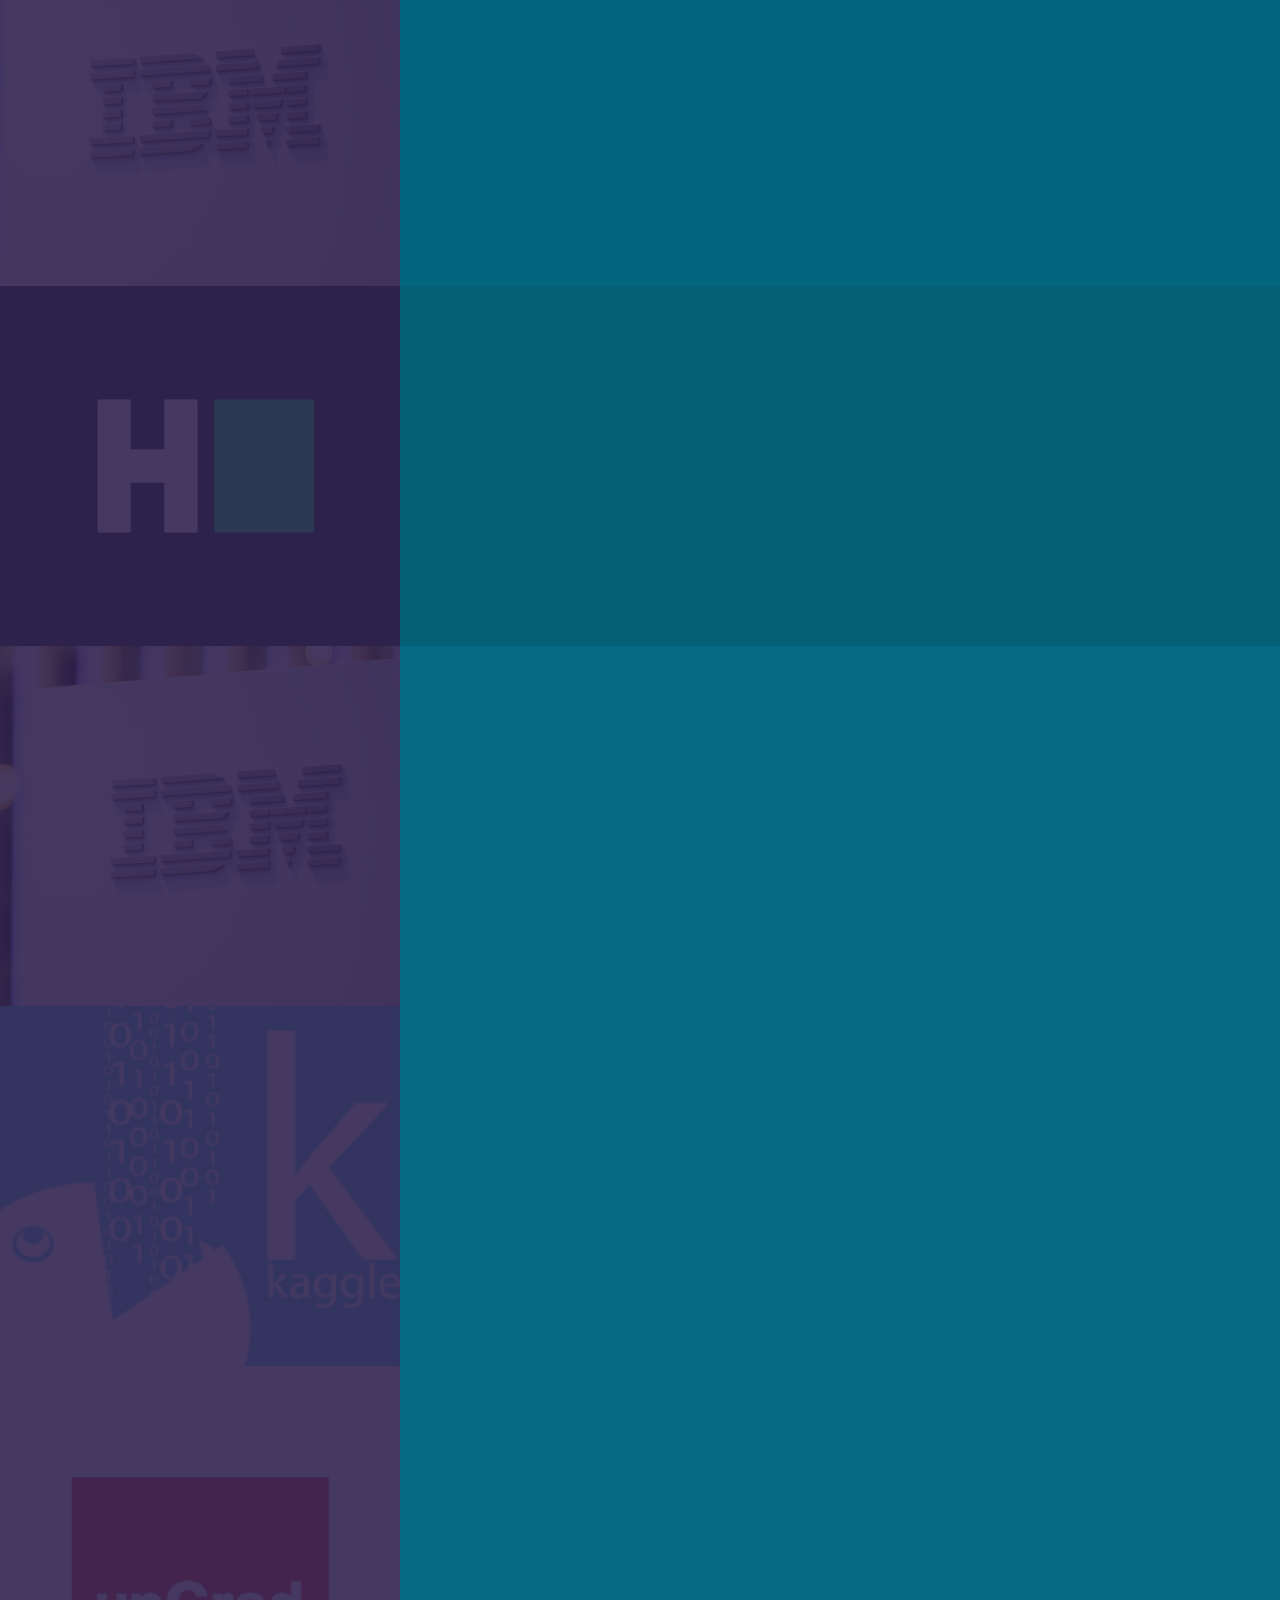
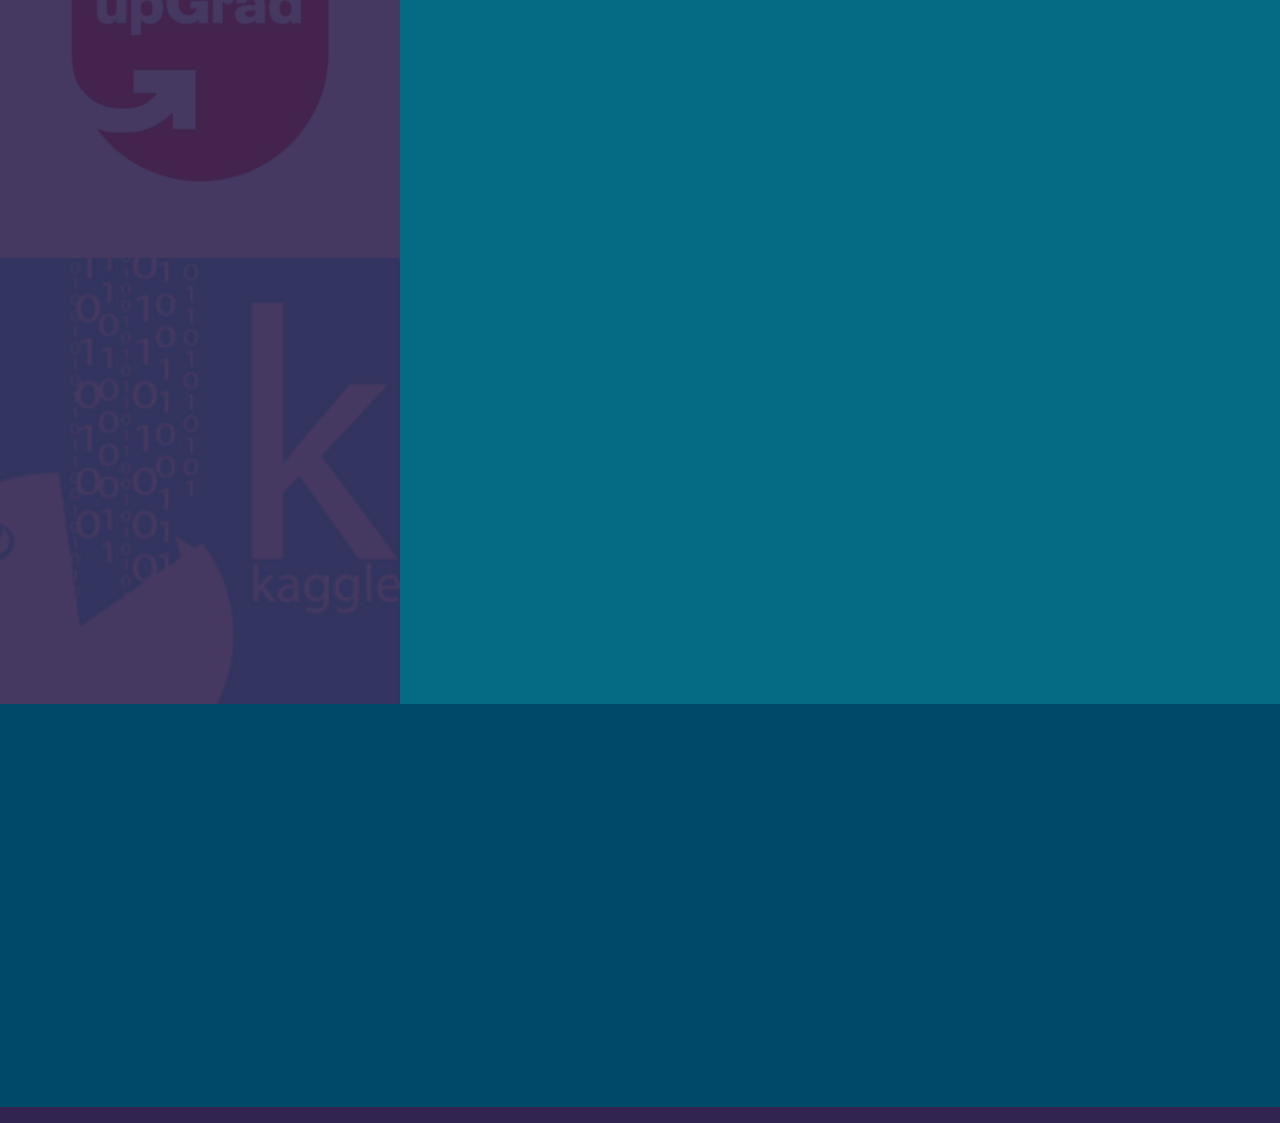
==== commit 573e93c2: "Update index.html" ====
--- a/index.html
+++ b/index.html
@@ -90,13 +90,13 @@
 									<h2>Standard Chartered GBS: Associate Data Analytics Manager (FCC SPOT) , Bangalore</h2>
 									<p>
 										<ul>
-										<li><b>Duration: Jun 2022 - Present</b></li>
+										<li><b>Duration: Jun 2022 - Present</li>
 										<li><b>Developed newer analytics methods to enhance Optimisation ML model development process, led to an increase in 5% more SARs being promoted to cases with 65% AUC.</b></li>
-										<li>Using SQL to extract 1000000+ data for processes such as threshold tuning, reconciliation, segmentation, optimisation etc. associated with the Transaction Monitoring function.</b></li>
+										<li>Using SQL to extract 1000000+ data for processes such as threshold tuning, reconciliation, segmentation, optimisation etc. associated with the Transaction Monitoring function.</li>
 										<li>Tracking and remediation of investigation related regulatory findings using Python scripts										
-   </b></li>                                                                    <li>Conducting Out of Sample testing (using Logistic Regression models) to monitor topological shift (PSI/CSI), missed SARs and Model Performance in Production for over 13 countries.</b></li>
-										<li>Engaging Advisory teams on Product Risk Assessment reviews, outlining transaction monitoring coverage against products and rationale for deviations</b> </li> 
-										<li>Providing guidance to Upstream Governance Committees in understanding technical and AML detection related aspects of Transaction Monitoring systems pertinent to a country </b></li> 
+   </li>                                                                    <li>Conducting Out of Sample testing (using Logistic Regression models) to monitor topological shift (PSI/CSI), missed SARs and Model Performance in Production for over 13 countries.</li>
+										<li>Engaging Advisory teams on Product Risk Assessment reviews, outlining transaction monitoring coverage against products and rationale for deviations </li> 
+										<li>Providing guidance to Upstream Governance Committees in understanding technical and AML detection related aspects of Transaction Monitoring systems pertinent to a country </li> 
 </b></ul>
 									</p>
 									<ul class="actions">
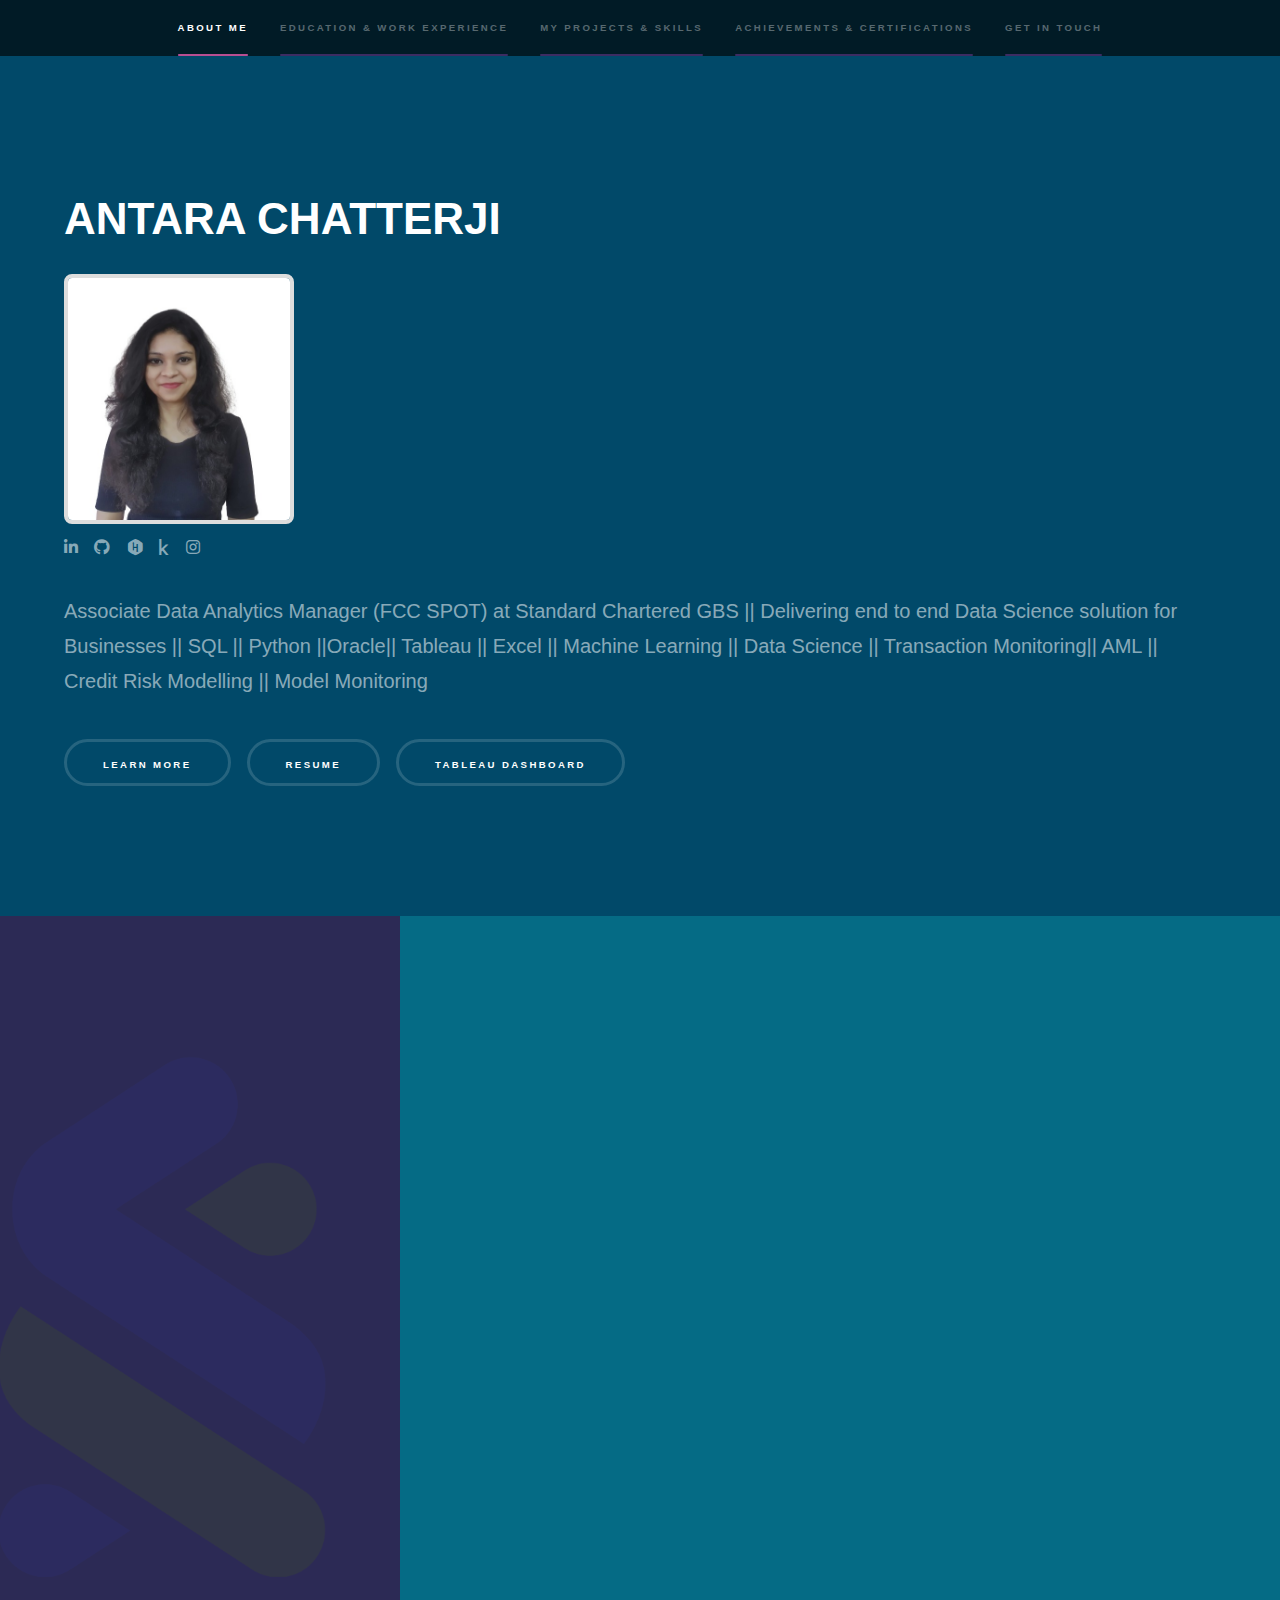
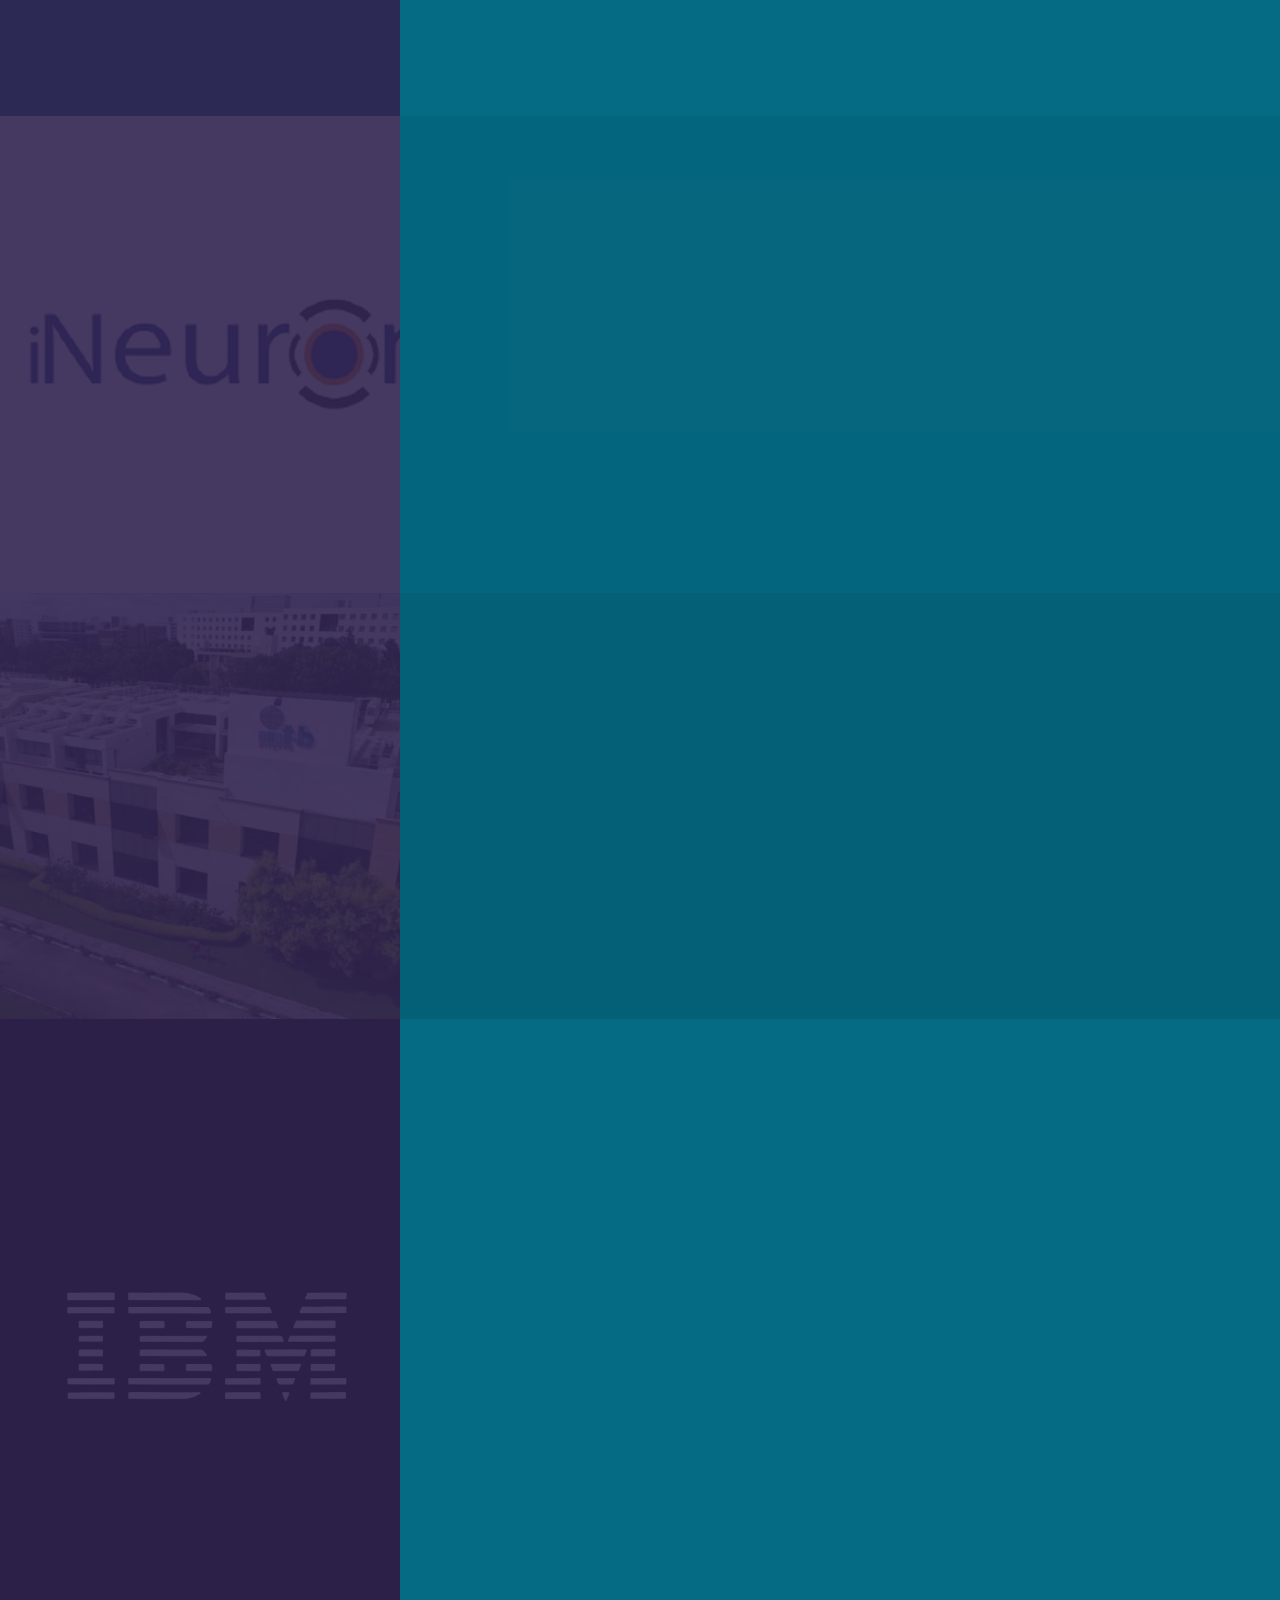
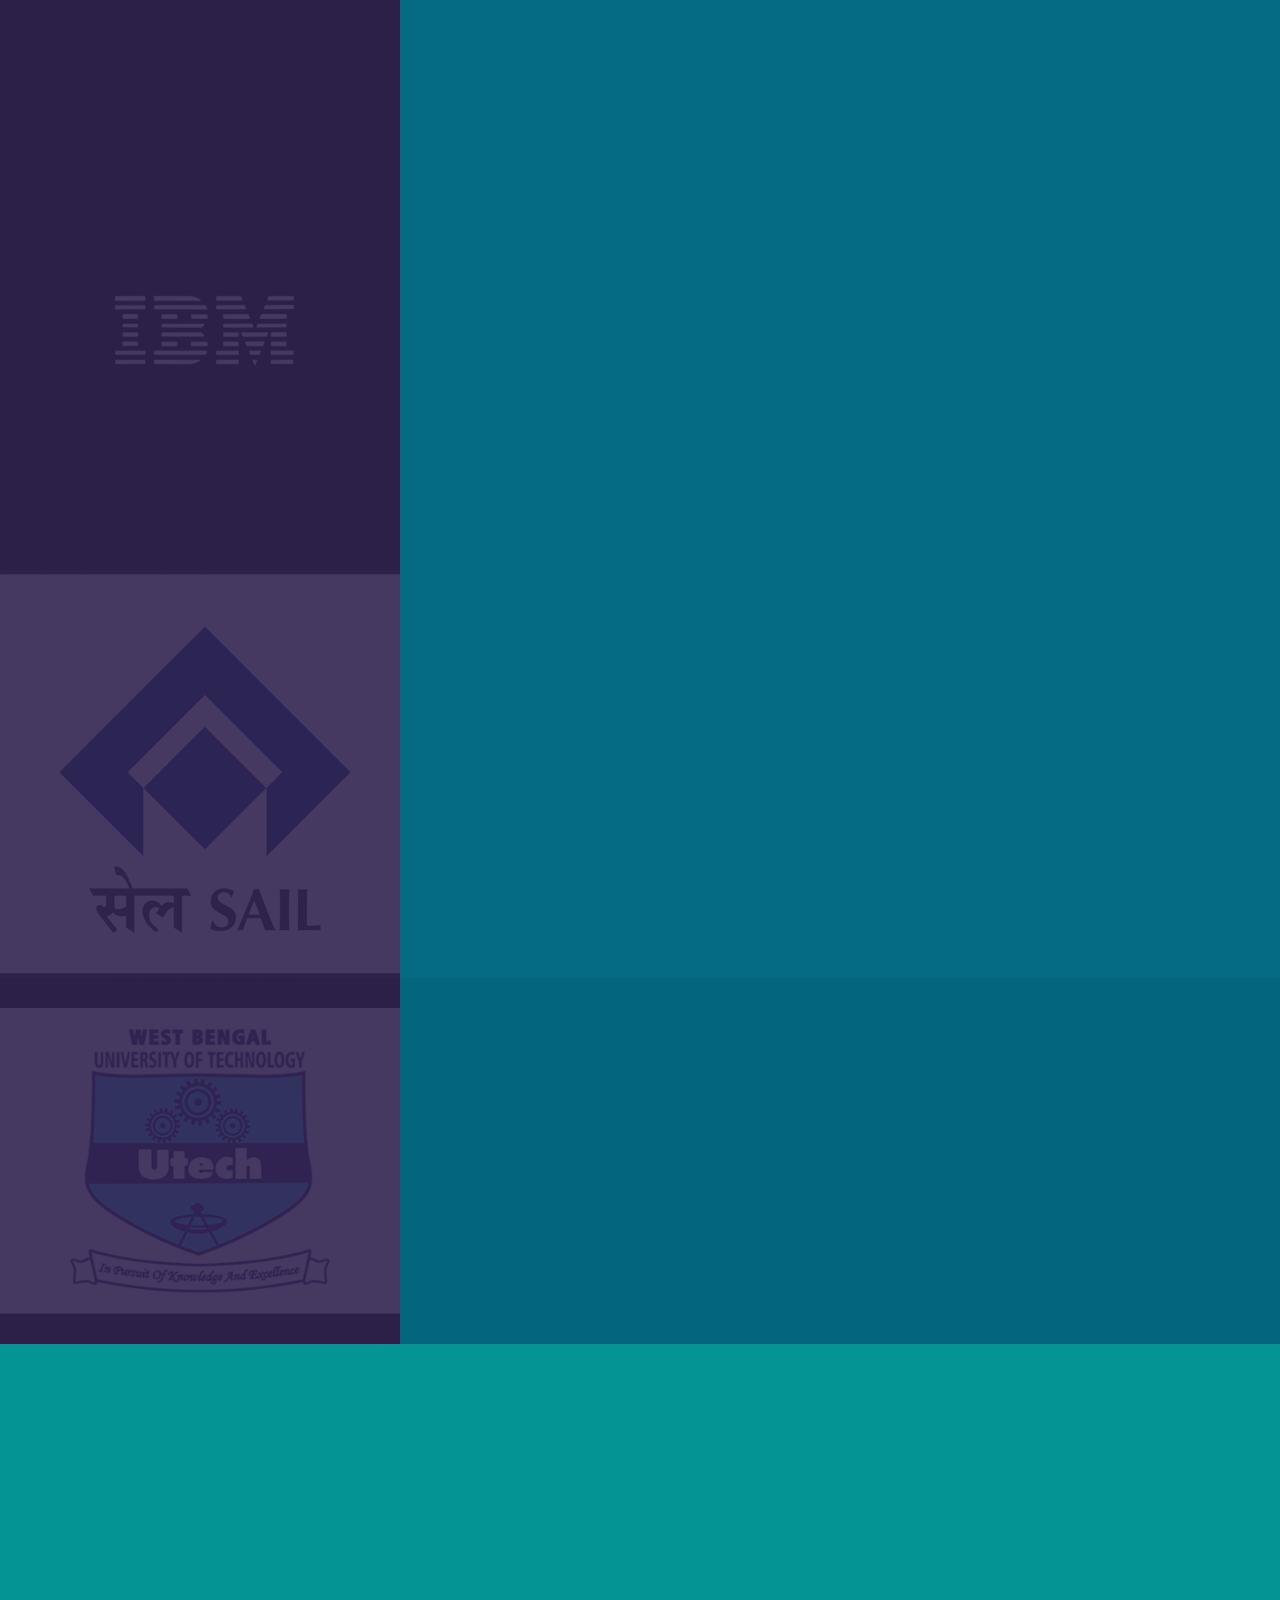
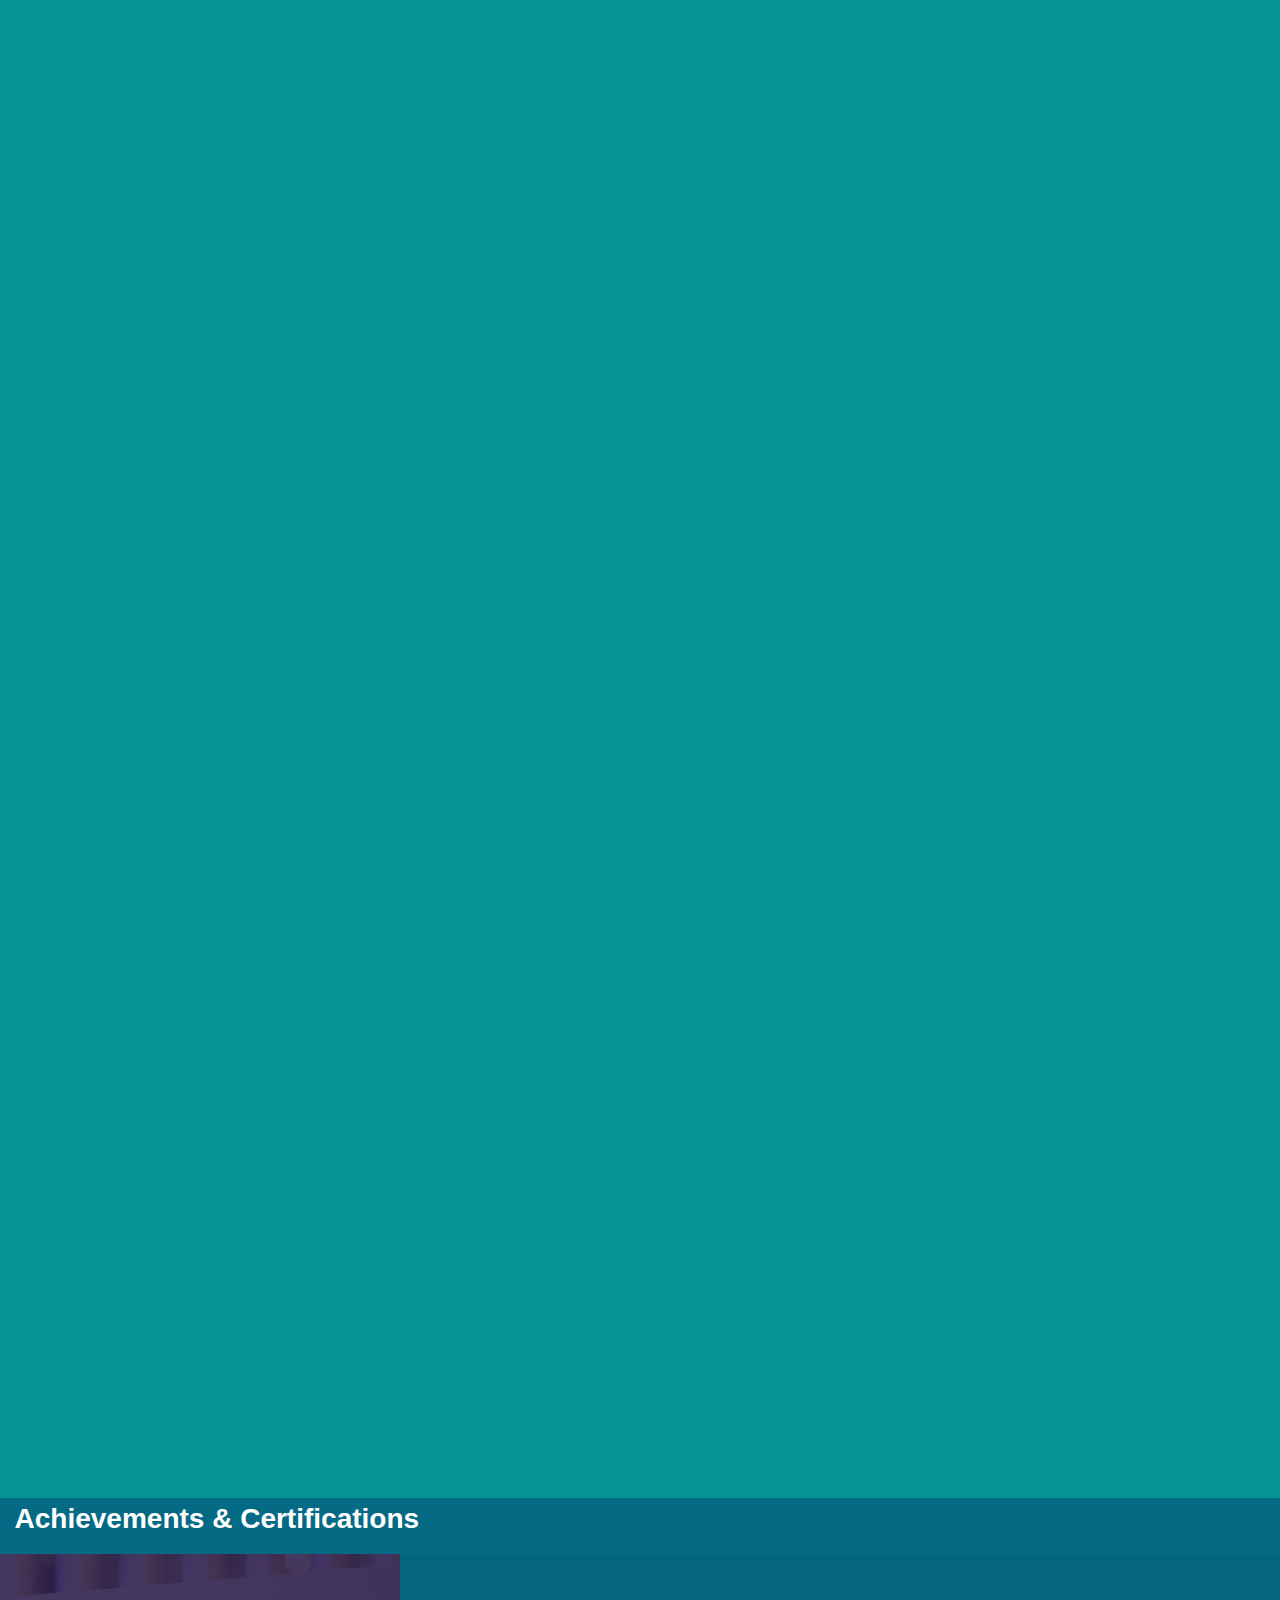
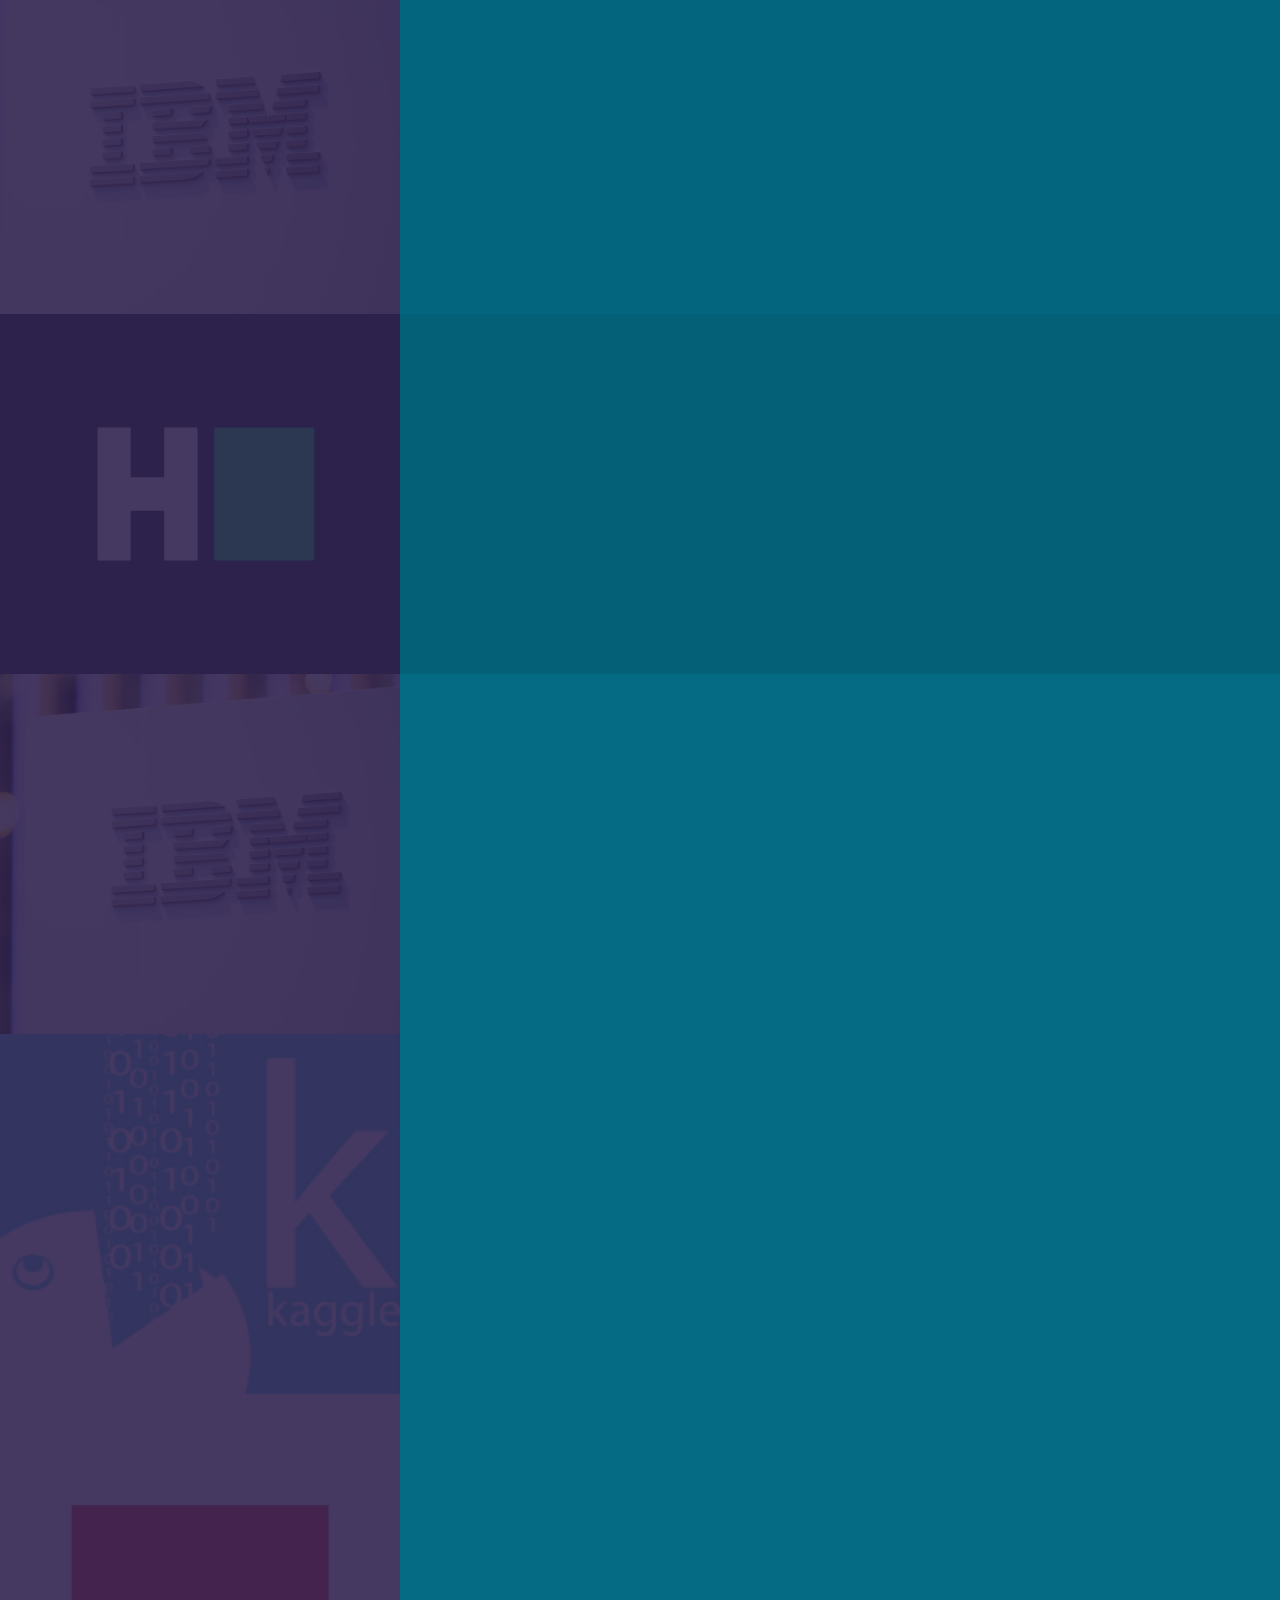
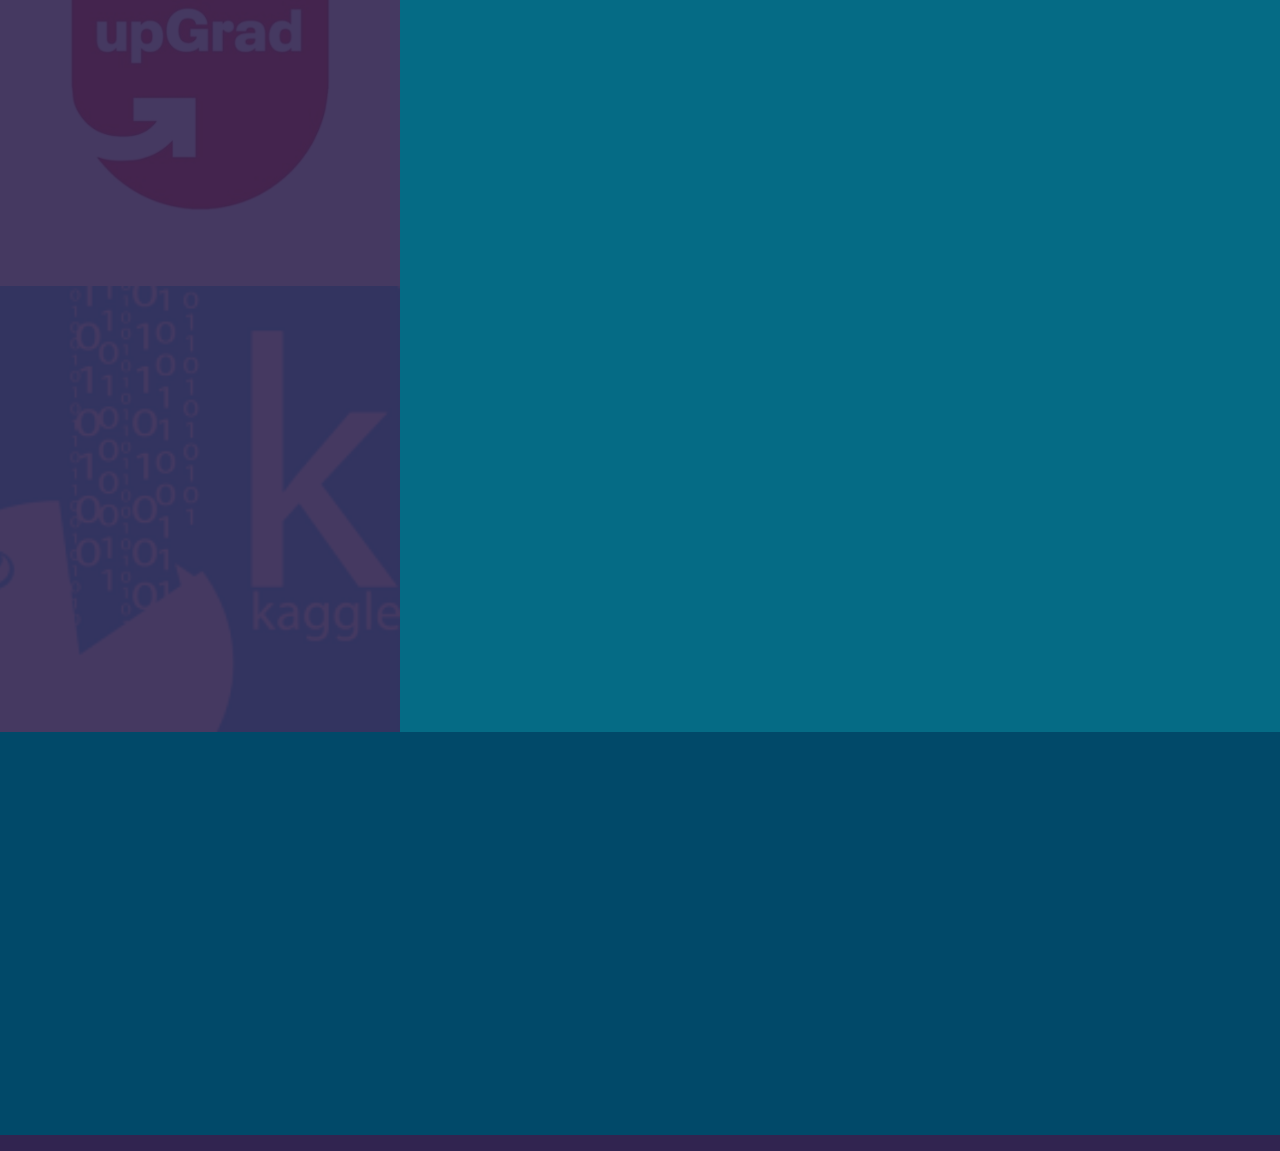
==== commit 7fe05e75: "Update index.html" ====
--- a/index.html
+++ b/index.html
@@ -264,9 +264,9 @@
 							<div>
 							<h3>Languages</h3> <p><b>Python for Data Science , Advanced SQL , Hive</b></p>
 
-							<h3>Tools</h3> <p><b>Tableau, Advanced Excel , AWS Cloud , Hadoop , Jupyter Notebook , Microsoft Workbench</b></p>
-
-							<h3>Skills</h3> <p><b>Big Data , Machine Learning , Data Storytelling , Verbal communication, Statistics , Action Oriented,    Presentation, Reporting, Exploratory Data Analysis , Data Visualization , Data Modelling , Data Cleaning , Data Mining , Analytics , High level Writing Skills , Analytical Thinker , Business Intelligence.</b></p>
+							<h3>Tools</h3> <p><b>Tableau, Advanced Excel , AWS Cloud , Hadoop , Jupyter Notebook , Oracle</b></p>
+
+							<h3>Skills</h3> <p><b>Model Monitoring, Transaction Monitoring, AML, Big Data , Machine Learning , Data Storytelling , Verbal communication, Statistics , Action Oriented,    Presentation, Reporting, Exploratory Data Analysis , Data Visualization , Data Modelling , Data Cleaning , Data Mining , Analytics , High level Writing Skills , Analytical Thinker , Business Intelligence.</b></p>
 							</div>
 
 							<h2>Personal Projects</h2>
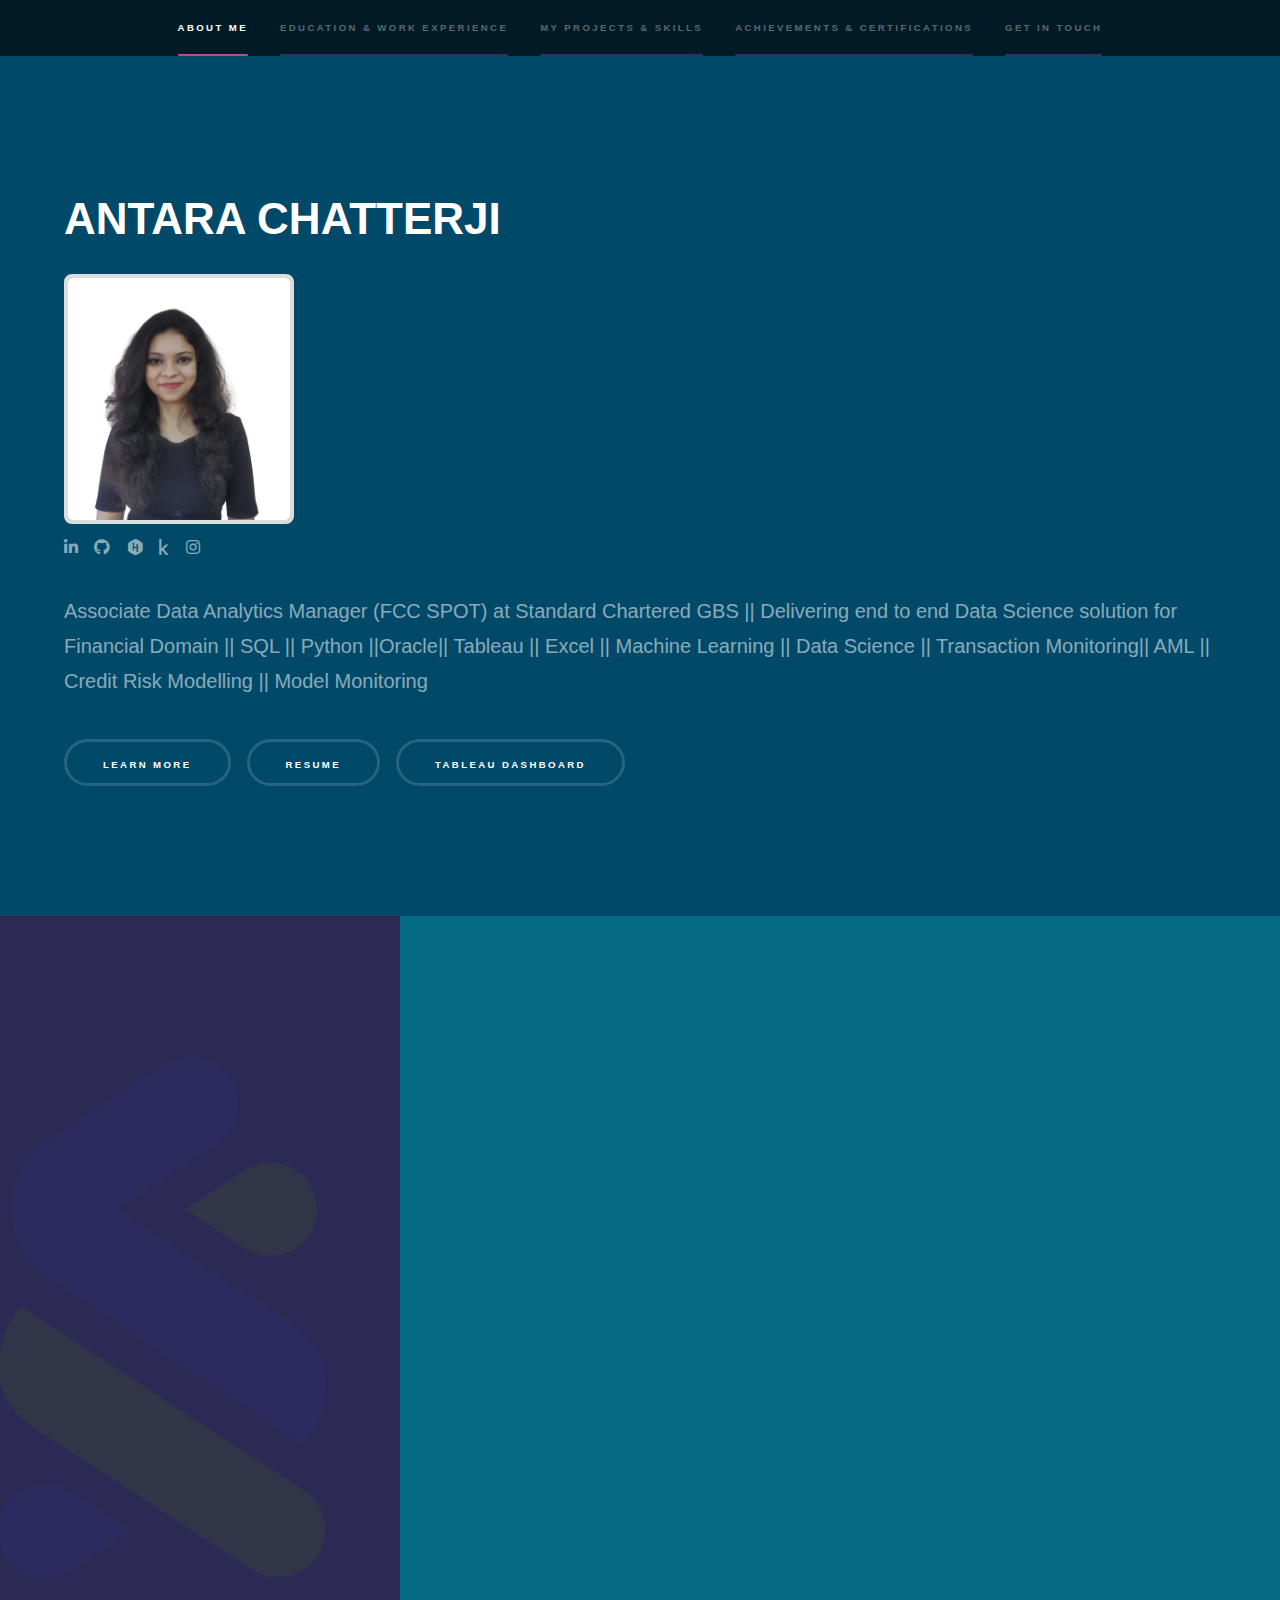
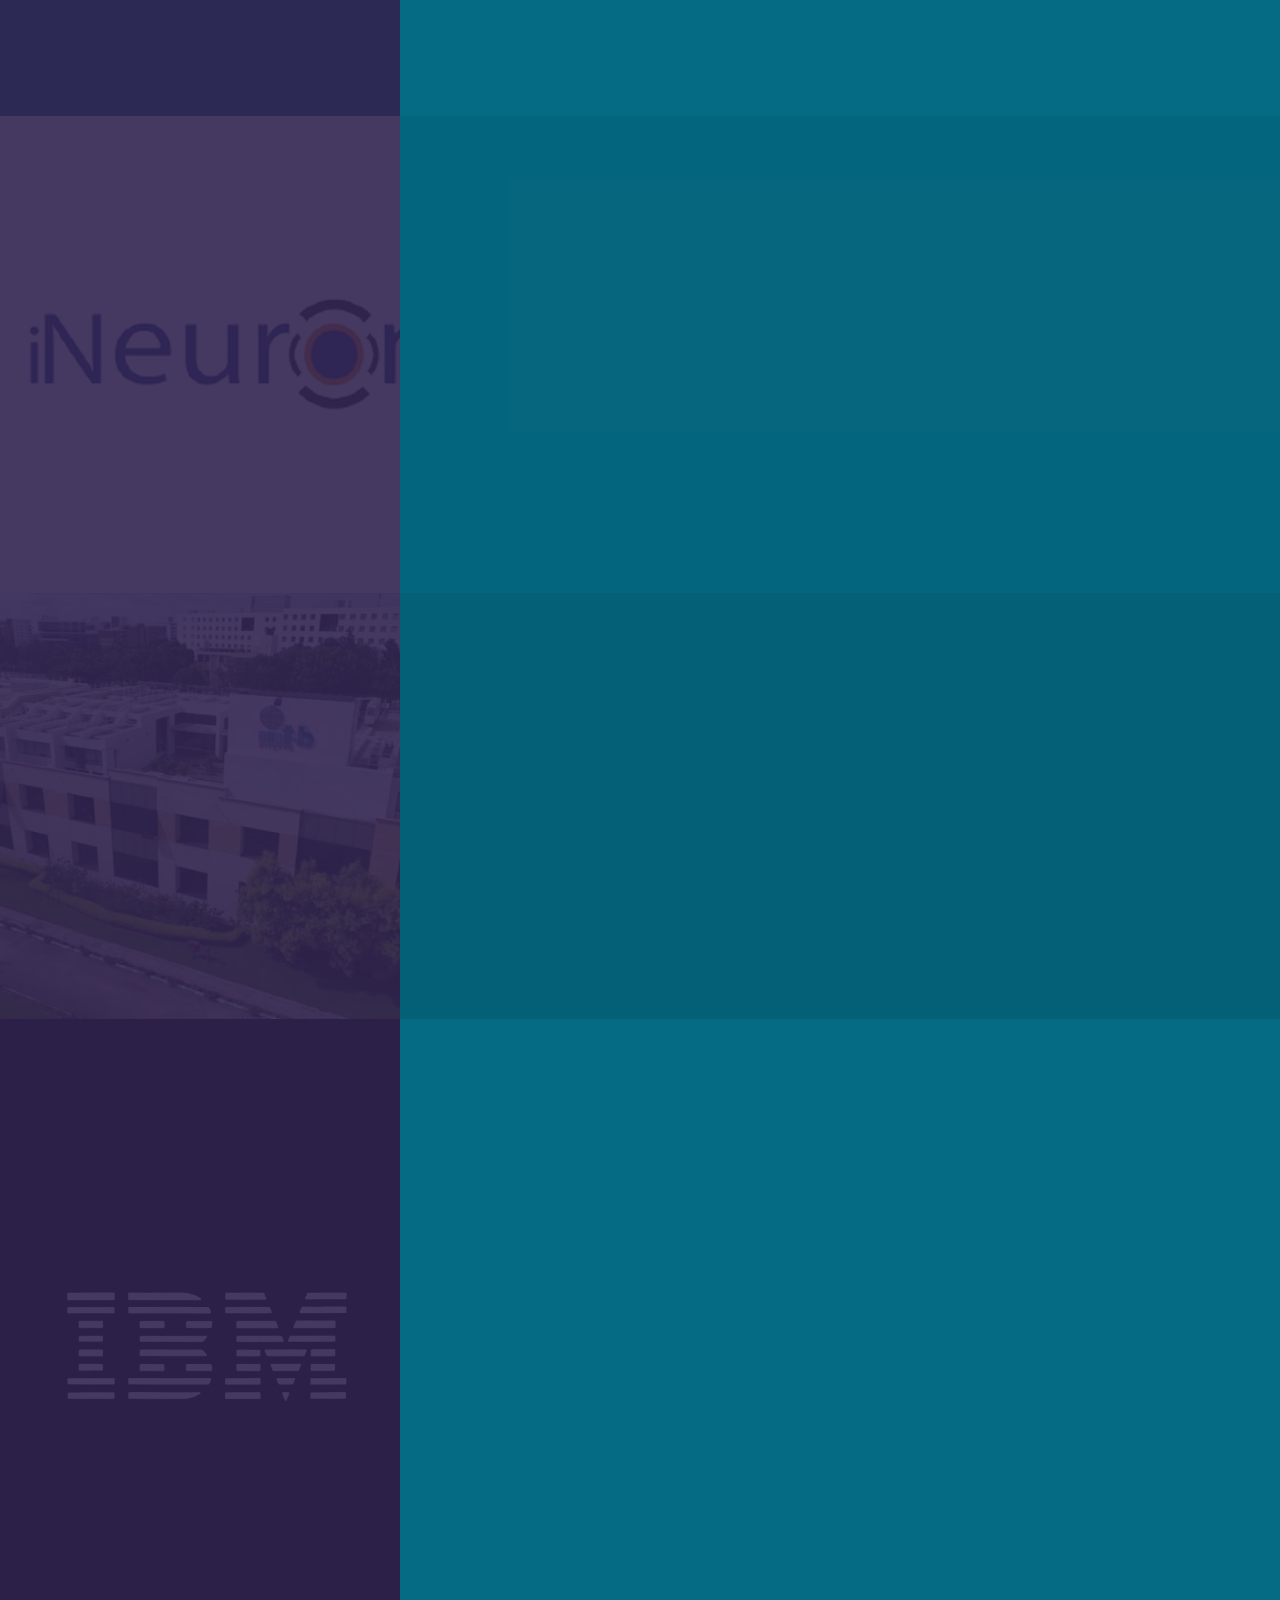
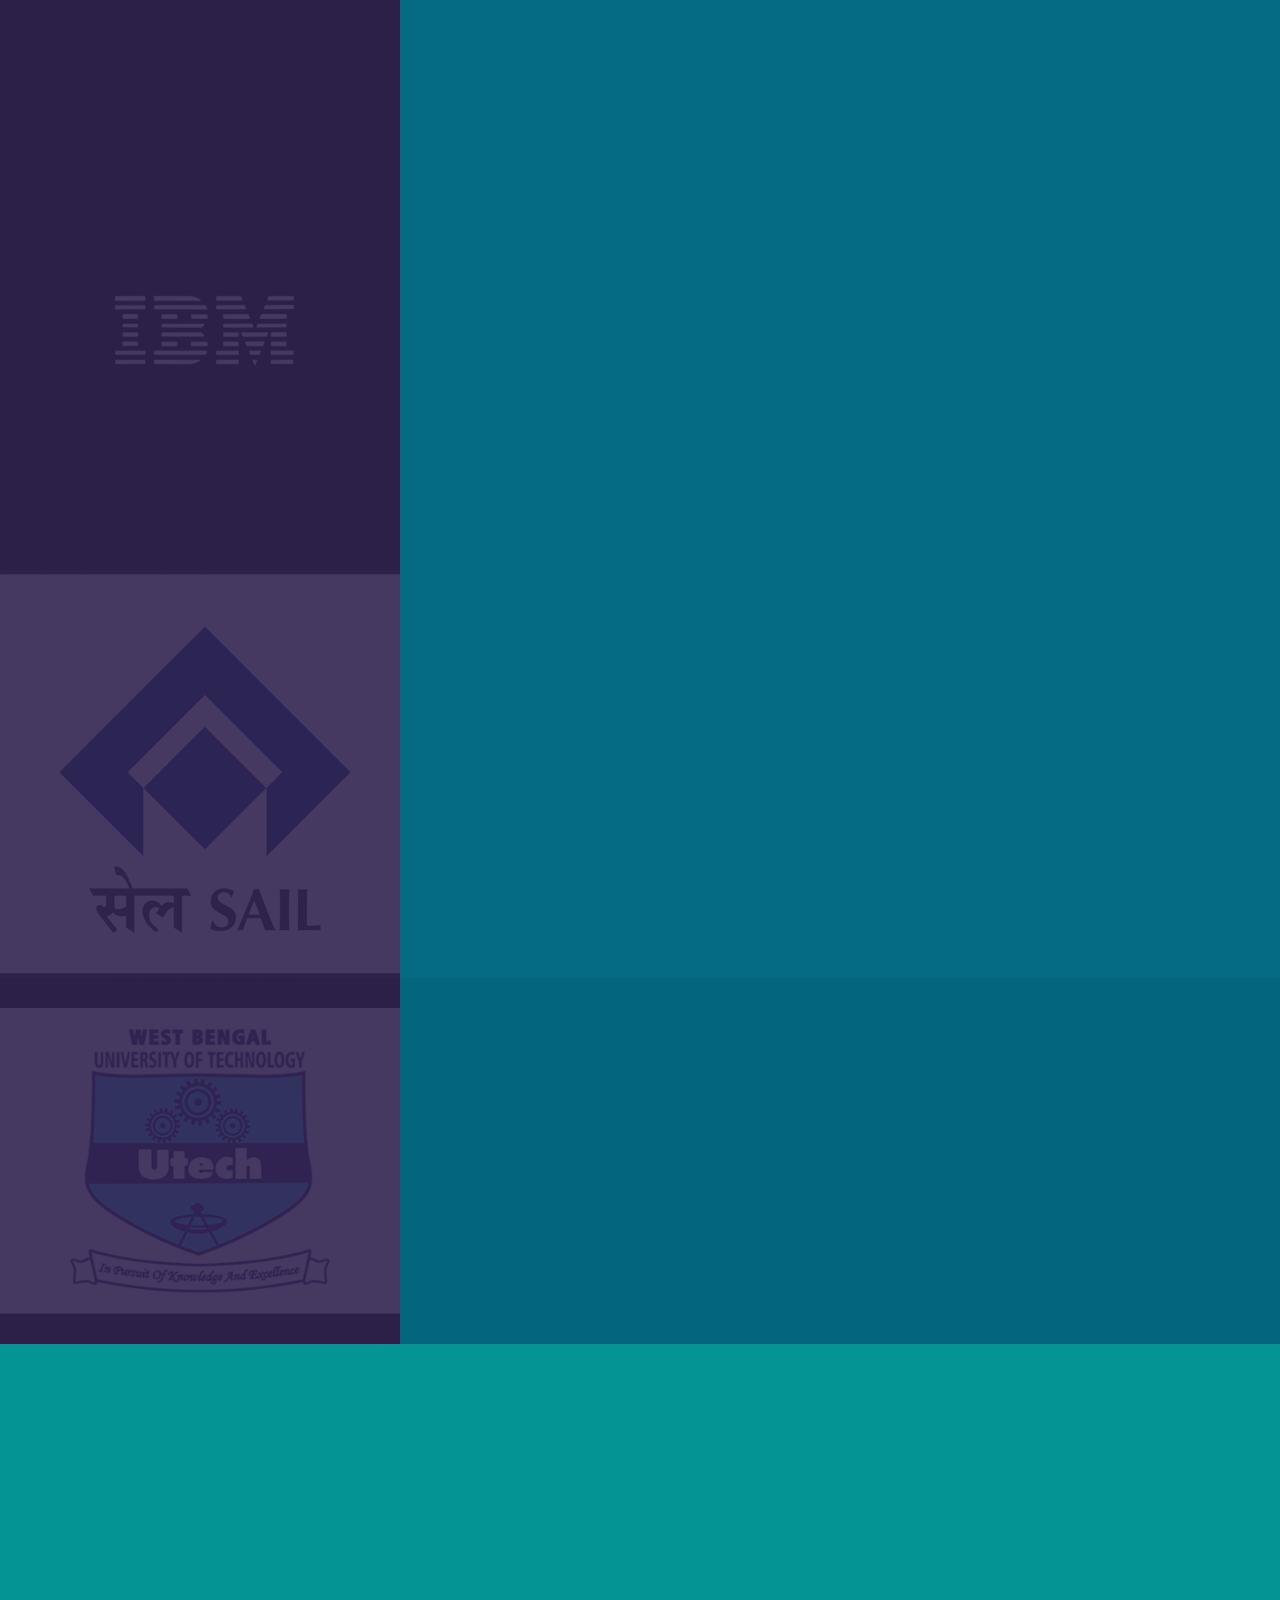
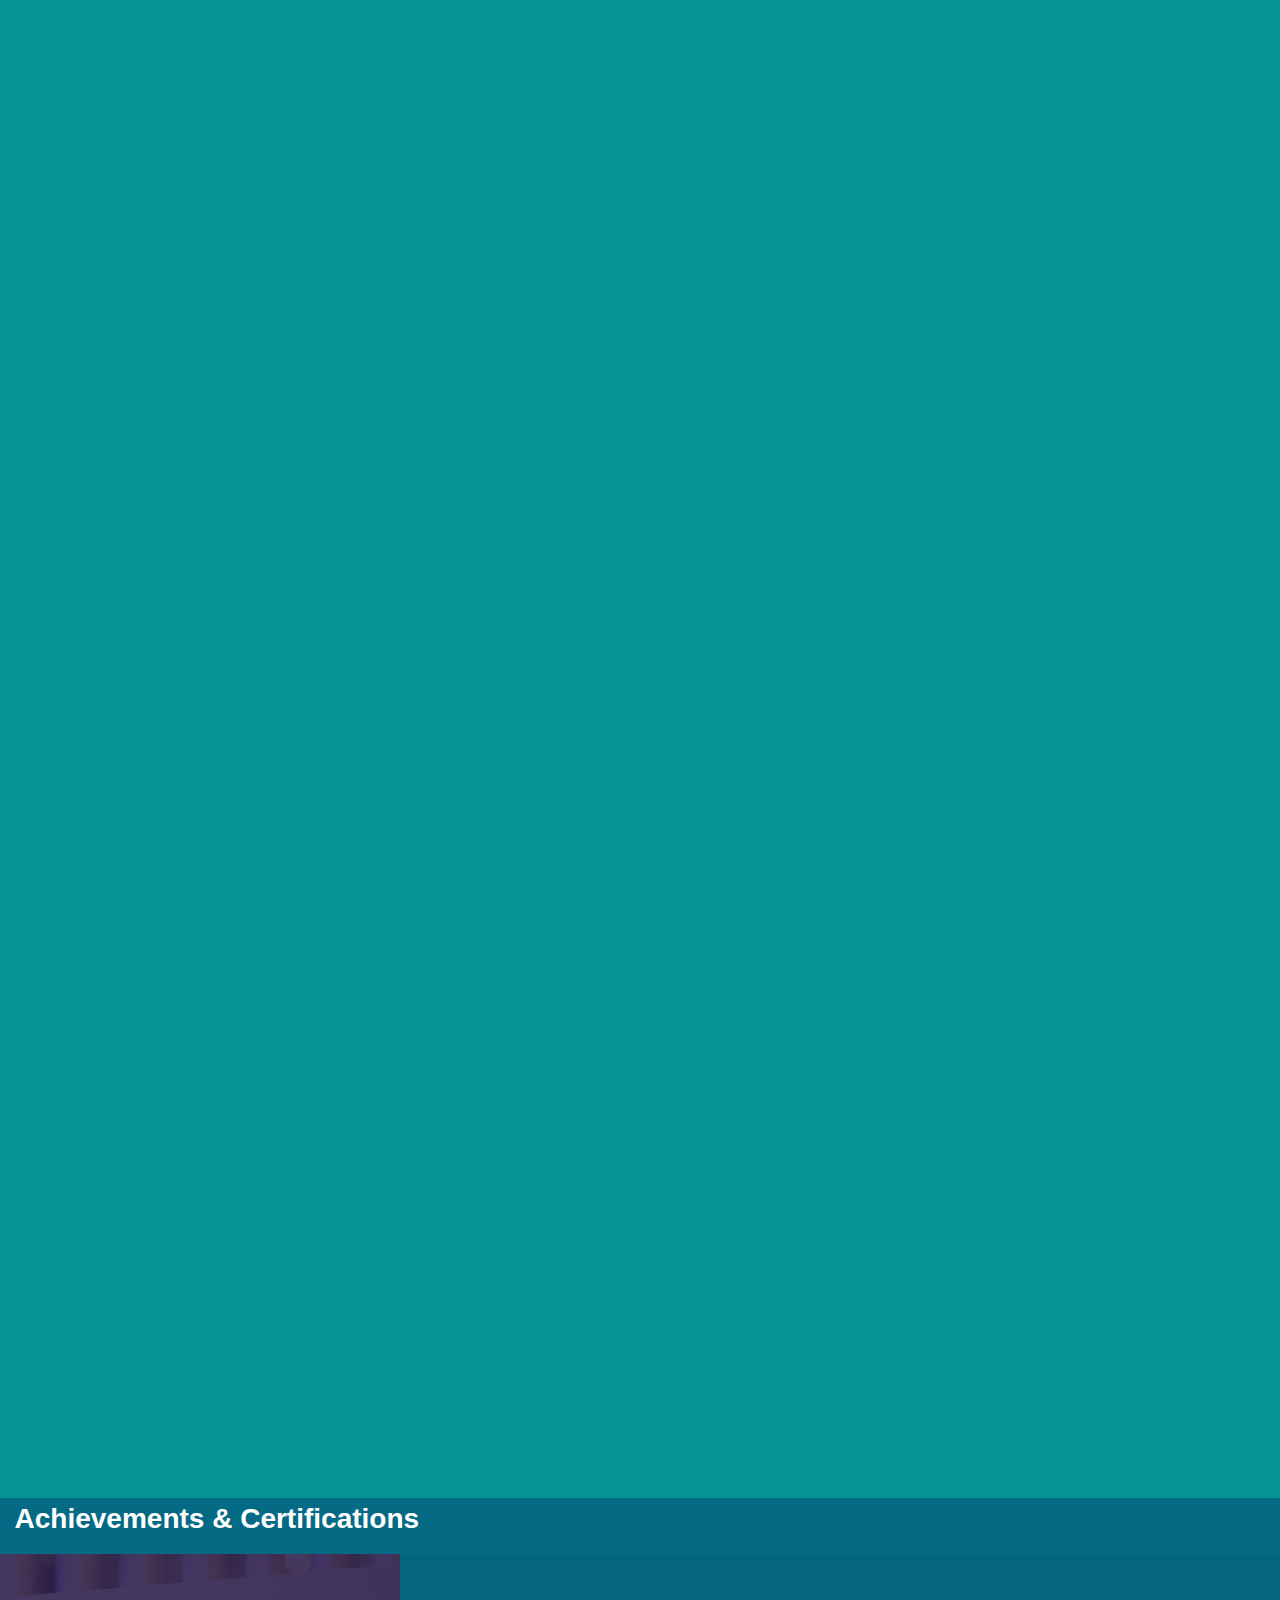
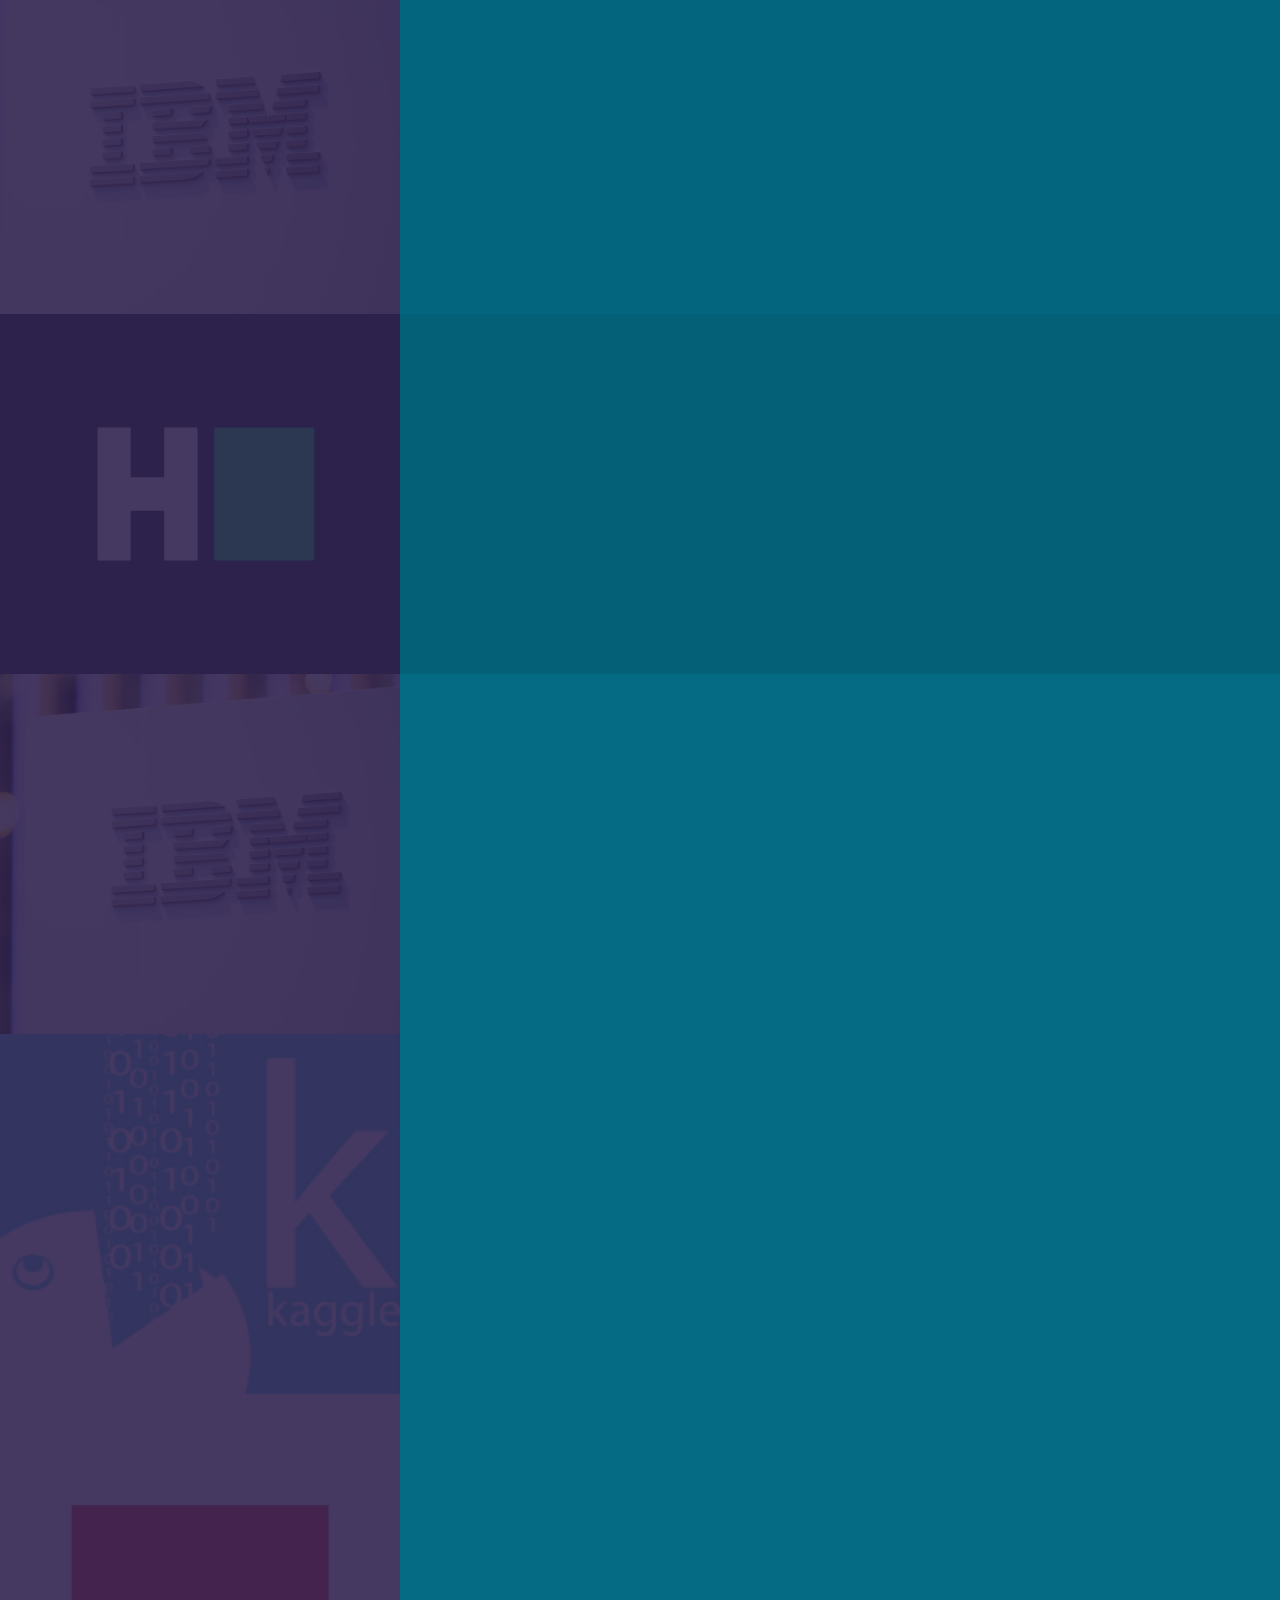
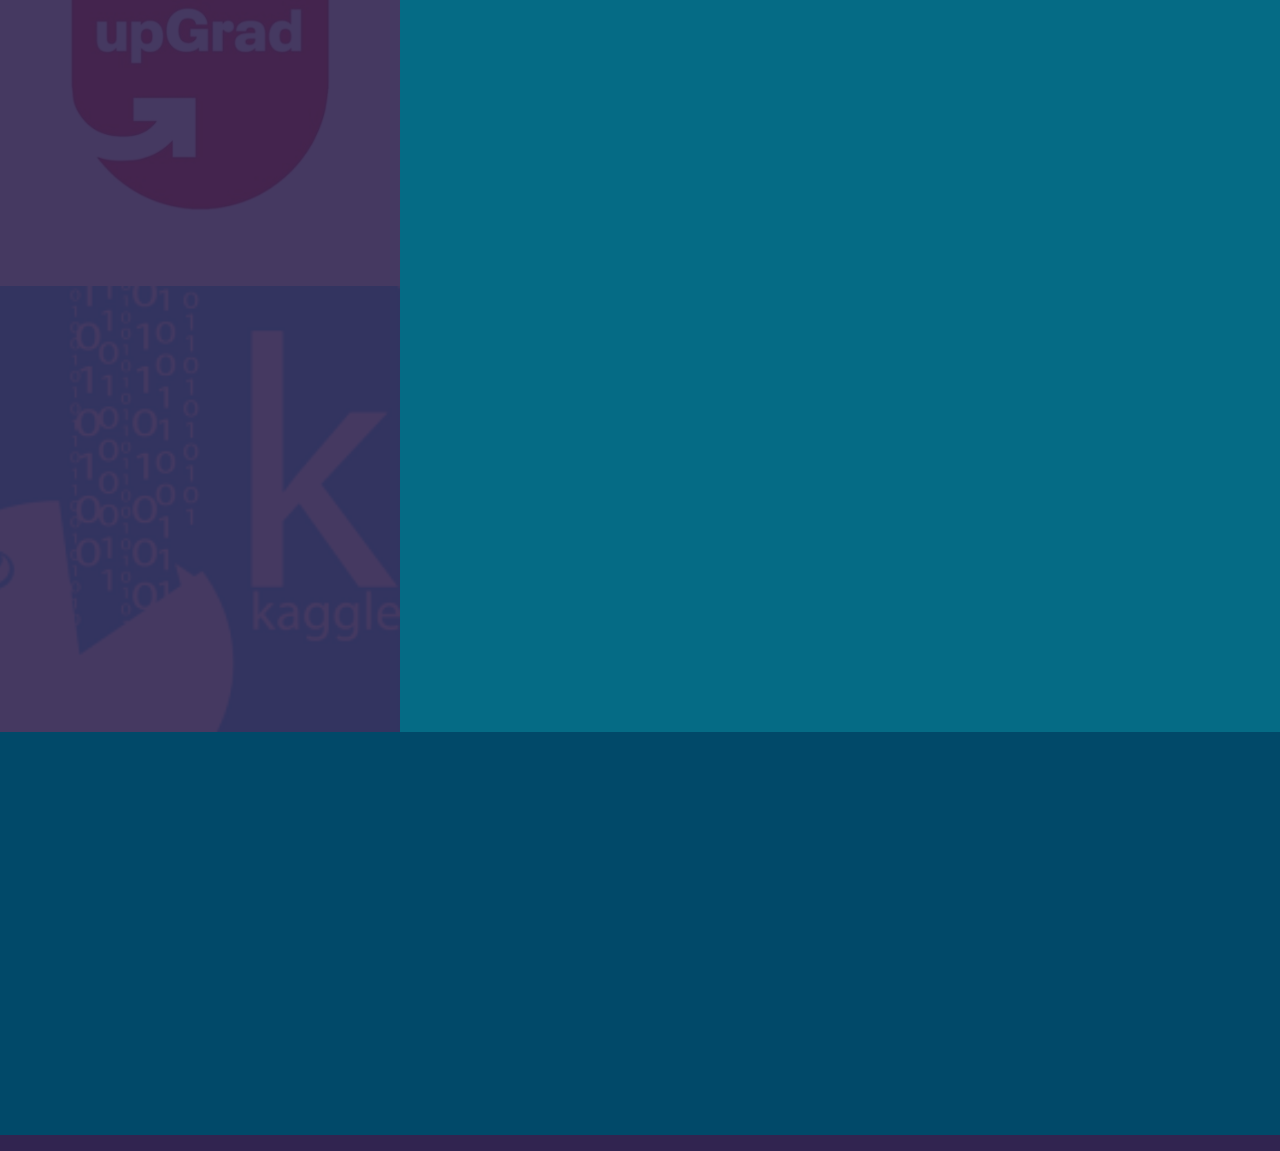
==== commit 9467c48d: "Update index.html" ====
--- a/index.html
+++ b/index.html
@@ -70,7 +70,7 @@
 									</ul>
 								</li></ul>
 							
-							<p > Associate Data Analytics Manager (FCC SPOT) at Standard Chartered GBS || Delivering end to end Data Science solution for Businesses || SQL || Python ||Oracle|| Tableau || Excel || Machine Learning || Data Science || Transaction Monitoring|| AML || Credit Risk Modelling || Model Monitoring</p>
+							<p > Associate Data Analytics Manager (FCC SPOT) at Standard Chartered GBS || Delivering end to end Data Science solution for Financial Domain || SQL || Python ||Oracle|| Tableau || Excel || Machine Learning || Data Science || Transaction Monitoring|| AML || Credit Risk Modelling || Model Monitoring</p>
 							<ul class="actions">
 								<li><a href="#one" class="button scrolly">Learn more</a></li>
 								<li><a href="https://drive.google.com/file/d/1FrLC6c9safQ3yY6E0Qpif9H_pUKtM1zg/view?usp=share_link" target="_blank" class="button scrolly">Resume</a></li>
